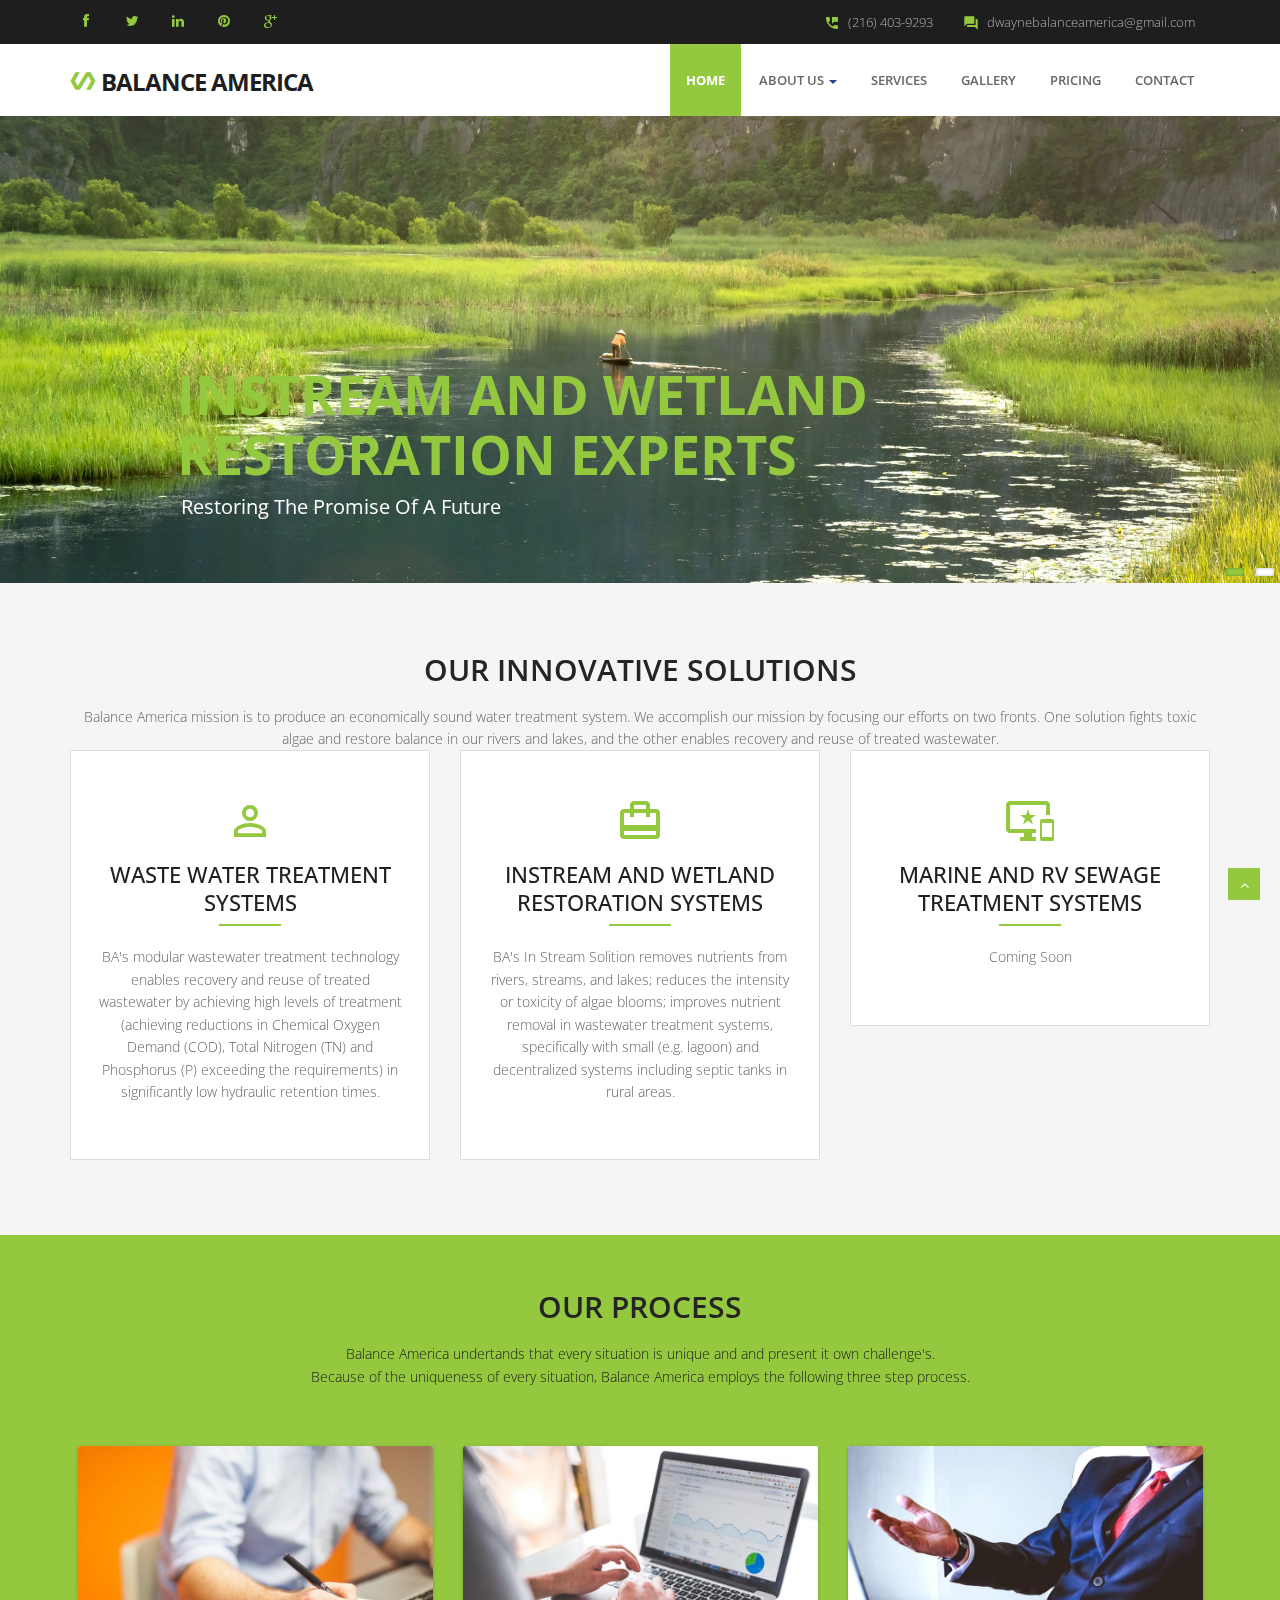
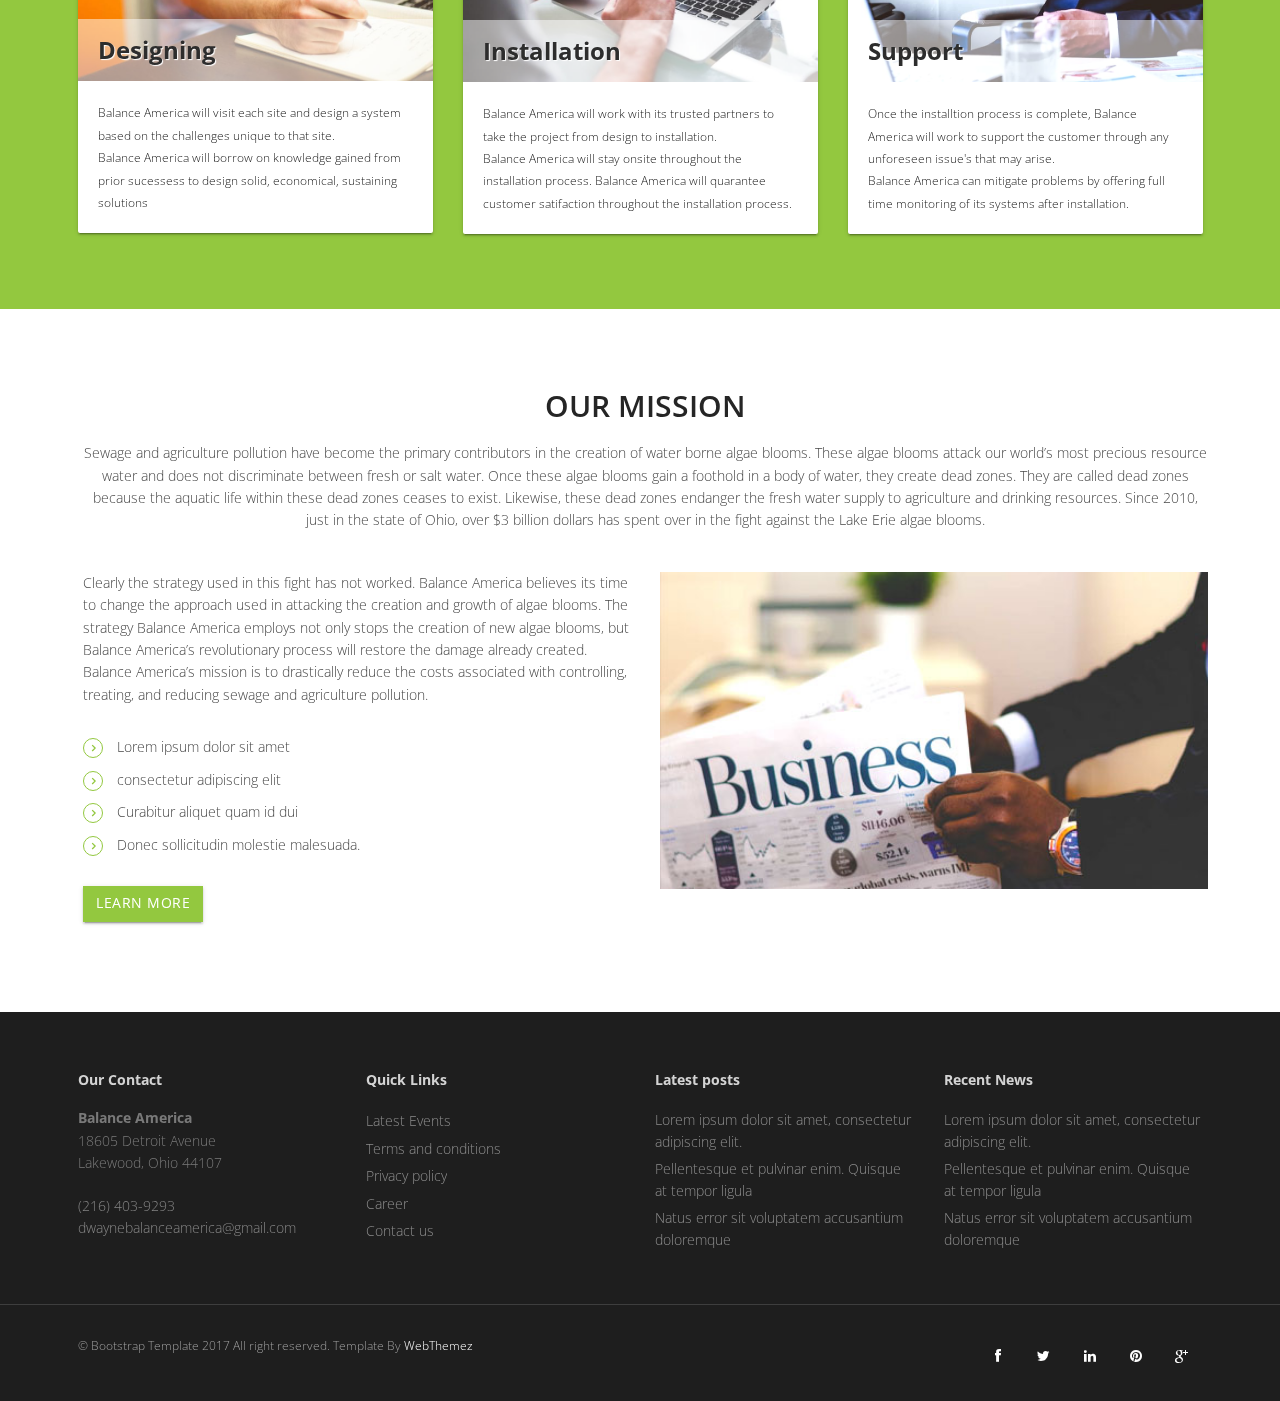
==== index.html @ 74b68f09 "Add project files." ====
﻿<!DOCTYPE html>
<html lang="en">
<head>
<meta charset="utf-8">
<title>Xtream Multi purpose HTML5 Template</title>
<meta name="viewport" content="width=device-width, initial-scale=1.0" />
<meta name="description" content="" />
<meta name="author" content="http://webthemez.com" />
<!-- css --> 
<link href="https://fonts.googleapis.com/icon?family=Material+Icons" rel="stylesheet">
<link rel="stylesheet" href="materialize/css/materialize.min.css" media="screen,projection" />
<link href="css/bootstrap.min.css" rel="stylesheet" />
<link href="css/fancybox/jquery.fancybox.css" rel="stylesheet"> 
<link href="css/flexslider.css" rel="stylesheet" /> 
<link href="css/style.css" rel="stylesheet" />
 
<!-- HTML5 shim, for IE6-8 support of HTML5 elements -->
<!--[if lt IE 9]>
      <script src="http://html5shim.googlecode.com/svn/trunk/html5.js"></script>
    <![endif]-->

</head>
<body>
<div id="wrapper" class="home-page"> 
	<header class="topbar">
		<div class="container">
			<div class="row">
				<!-- social icon-->
				<div class="col-sm-3">
				   <ul class="social-network">
					<li><a class="waves-effect waves-dark" href="#"><i class="fa fa-facebook"></i></a></li>
					<li><a class="waves-effect waves-dark" href="#"><i class="fa fa-twitter"></i></a></li>
					<li><a class="waves-effect waves-dark" href="#"><i class="fa fa-linkedin"></i></a></li>
					<li><a class="waves-effect waves-dark" href="#"><i class="fa fa-pinterest"></i></a></li>
					<li><a class="waves-effect waves-dark" href="#"><i class="fa fa-google-plus"></i></a></li>
				</ul>
				</div>
				<div class="col-sm-9">
					<div class="row">
						<ul class="info"> 
							<li><i class="icon-info-blocks material-icons">question_answer</i><span>dwaynebalanceamerica@gmail.com</span></li>
							<li><i class="icon-info-blocks material-icons">perm_phone_msg</i><span>(216) 403-9293</span></li>
						</ul>
						<div class="clr"></div>
					</div>
				</div>
				<!-- info -->

			</div>
		</div>
	</header>
		
	<!-- start header -->
	<header>
        <div class="navbar navbar-default navbar-static-top">
            <div class="container">
                <div class="navbar-header">
                    <button type="button" class="navbar-toggle" data-toggle="collapse" data-target=".navbar-collapse">
                        <span class="icon-bar"></span>
                        <span class="icon-bar"></span>
                        <span class="icon-bar"></span>
                    </button>
                    <a class="navbar-brand" href="index.html"><i class="icon-info-blocks material-icons">polymer</i>Balance America</a>
                </div>
                <div class="navbar-collapse collapse ">
                    <ul class="nav navbar-nav">
                        <li class="active"><a class="waves-effect waves-dark" href="index.html">Home</a></li> 
						 <li class="dropdown">
                        <a href="#" data-toggle="dropdown" class="dropdown-toggle waves-effect waves-dark">About Us <b class="caret"></b></a>
                        <ul class="dropdown-menu">
                            <li><a class="waves-effect waves-dark" href="about.html">Company</a></li>
                            <li><a class="waves-effect waves-dark" href="#">Our Team</a></li>
                            <li><a class="waves-effect waves-dark" href="#">News</a></li> 
                            <li><a class="waves-effect waves-dark" href="#">Investors</a></li>
                        </ul>
                    </li> 
						<li><a class="waves-effect waves-dark" href="services.html">Services</a></li>
                        <li><a class="waves-effect waves-dark" href="portfolio.html">Gallery</a></li>
                        <li><a class="waves-effect waves-dark" href="pricing.html">Pricing</a></li>
                        <li><a class="waves-effect waves-dark" href="contact.html">Contact</a></li>
                    </ul>
                </div>
            </div>
        </div>
	</header>
	<!-- end header -->
	<section id="banner">
	 
	<!-- Slider -->
        <div id="main-slider" class="flexslider">
            <ul class="slides">
              <li>
                <img src="img/slides/4.jpg" alt="" />
                <div class="flex-caption">
                    <h3>Instream and Wetland Restoration Experts</h3> 
					<p>Restoring the promise of a future</p> 
                </div>
              </li>
              <li>
                <img src="img/slides/3.jpg" alt="" />
                <div class="flex-caption">
                    <h3>Wastewater Treatment Solutions</h3> 
					<p>Dilution is not the solution</p> 
					 
                </div>
              </li>
            </ul>
        </div>
	<!-- end slider --> 
	</section>  
	 	<section id="content"> 
	<div class="container">
	
		<section class="services">
	    	<div class="row">
			<div class="col-md-12">
				<div class="aligncenter">
					<h2 class="aligncenter">Our Innovative Solutions</h2>Balance America mission is to produce an economically sound water treatment system. We accomplish our mission by focusing our efforts on two fronts. One solution fights toxic algae and restore balance in our rivers and lakes, and the other enables recovery and reuse of treated wastewater.
				</div>
		</div>

	 <div class="row">
            <div class="col-sm-4 info-blocks">  
                <div class="info-blocks-in">
				<i class="icon-info-blocks material-icons">perm_identity</i>
				<h3>WASTE WATER TREATMENT SYSTEMS</h3>
					<div class="line"></div>
					<p>BA's modular wastewater treatment technology enables recovery and reuse of treated wastewater by achieving high levels of treatment (achieving reductions in Chemical Oxygen Demand (COD), Total Nitrogen (TN) and Phosphorus (P) exceeding the requirements) in significantly low hydraulic retention times.</p>
                </div>
            </div>
            <div class="col-sm-4 info-blocks"> 
                <div class="info-blocks-in">
				 <i class="icon-info-blocks material-icons">card_travel</i>
				 <h3>INSTREAM AND WETLAND RESTORATION SYSTEMS</h3>
					<div class="line"></div>
					<p>BA's In Stream Solition removes nutrients from rivers, streams, and lakes; reduces the intensity or toxicity of algae blooms; improves nutrient removal in wastewater treatment systems, specifically with small (e.g. lagoon) and decentralized systems including septic tanks in rural areas.</p>
                </div>
            </div>
            <div class="col-sm-4 info-blocks">
                <div class="info-blocks-in">
                <i class="icon-info-blocks material-icons">important_devices</i>
				<h3>MARINE AND RV SEWAGE TREATMENT SYSTEMS</h3>
					<div class="line"></div>
                    <p>Coming Soon</p>
                </div>
            </div>
        </div> 
		</section>
	</div>
	</section>
		<section class="dishes">
		<div class="container">
	 	<div class="row">
			<div class="col-md-12">
				<div class="aligncenter"><h2 class="aligncenter">Our Process</h2>Balance America undertands that every situation is unique and and present it own challenge's.  <br/>Because of the uniqueness of every situation, Balance America employs the following three step process.</div>
				<br/>
			</div>
		</div>
	
	<div class="row service-v1 margin-bottom-40">
            <div class="col-md-4 md-margin-bottom-40">
					<div class="card small">
                        <div class="card-image">
                             <img class="img-responsive" src="img/service1.jpg" alt="">  
                            <span class="card-title">Designing</span>
                        </div>
                        <div class="card-content">
                            <p>
                                Balance America will visit each site and design a system based on the challenges unique to that site.
                            </p>
                            <p>
                                Balance America will borrow on knowledge gained from prior sucessess to design solid, economical, sustaining solutions
                            </p>
                        </div>
                    </div>        
            </div>
			   <div class="col-md-4 md-margin-bottom-40">
					<div class="card small">
                        <div class="card-image">
                             <img class="img-responsive" src="img/service2.jpg" alt="">  
                            <span class="card-title">Installation</span>
                        </div>
                        <div class="card-content">
                            <p>
                                Balance America will work with its trusted partners to take the project from design to installation.
                            </p>
                            <p>
                                Balance America will stay onsite throughout the installation process. Balance America will quarantee customer satifaction throughout the installation process.
                            </p>
                        </div>
                    </div>        
            </div>
			   <div class="col-md-4 md-margin-bottom-40">
					<div class="card small">
                        <div class="card-image">
                             <img class="img-responsive" src="img/service3.jpg" alt="">  
                            <span class="card-title">Support</span>
                        </div>
                        <div class="card-content">
                            <p>
                                Once the installtion process is complete, Balance America will work to support the customer through any unforeseen issue's that may arise.
                            </p>
                            <p>
                                Balance America can mitigate problems by offering full time monitoring of its systems after installation.
                            </p>
                        </div>
                    </div>        
            </div> 
        </div>
		</div>
		</section>

	
	<section class="section-padding gray-bg">
		<div class="container">
			<div class="row">
				<div class="col-md-12">
					<div class="section-title text-center">
						<h2>Our Mission</h2>
						<p>Sewage and agriculture pollution have become the primary contributors in the creation of water borne algae blooms. These algae blooms attack our world’s most precious resource water and does not discriminate between fresh or salt water. Once these algae blooms gain a foothold in a body of water, they create dead zones. They are called dead zones because the aquatic life within these dead zones ceases to exist. Likewise, these dead zones endanger the fresh water supply to agriculture and drinking resources. Since 2010, just in the state of Ohio, over $3 billion dollars has spent over in the fight against the Lake Erie algae blooms.</p>
					</div>
				</div>
			</div>
			<div class="row">
				<div class="col-md-6 col-sm-6">
					<div class="about-text">
						<p>Clearly the strategy used in this fight has not worked. Balance America believes its time to change the approach used in attacking the creation and growth of algae blooms. The strategy Balance America employs not only stops the creation of new algae blooms, but Balance America’s revolutionary process will restore the damage already created. Balance America’s mission is to drastically reduce the costs associated with controlling, treating, and reducing sewage and agriculture pollution.</p>

						<ul class="withArrow">
							<li><span class="fa fa-angle-right"></span> Lorem ipsum dolor sit amet</li>
							<li><span class="fa fa-angle-right"></span> consectetur adipiscing elit</li>
							<li><span class="fa fa-angle-right"></span> Curabitur aliquet quam id dui</li>
							<li><span class="fa fa-angle-right"></span> Donec sollicitudin molestie malesuada.</li>
						</ul>
						<a href="#" class="btn btn-primary waves-effect waves-dark">Learn More</a>
					</div>
				</div>
				<div class="col-md-6 col-sm-6">
					<div class="about-image">
						<img src="img/about.jpg" alt="About Images">
					</div>
				</div>
			</div>
		</div>
	</section>	  
	
 
	<footer>
	<div class="container">
		<div class="row">
			<div class="col-sm-3">
				<div class="widget">
					<h5 class="widgetheading">Our Contact</h5>
					<address>
						<strong>Balance America</strong><br>
						18605 Detroit Avenue<br>
						Lakewood, Ohio 44107
					</address>
					<p>
						<i class="icon-phone"></i> (216) 403-9293 <br>
						<i class="icon-envelope-alt"></i> dwaynebalanceamerica@gmail.com
					</p>
				</div>
			</div>
			<div class="col-sm-3">
				<div class="widget">
					<h5 class="widgetheading">Quick Links</h5>
					<ul class="link-list">
						<li><a class="waves-effect waves-dark" href="#">Latest Events</a></li>
						<li><a class="waves-effect waves-dark" href="#">Terms and conditions</a></li>
						<li><a class="waves-effect waves-dark" href="#">Privacy policy</a></li>
						<li><a class="waves-effect waves-dark" href="#">Career</a></li>
						<li><a class="waves-effect waves-dark" href="#">Contact us</a></li>
					</ul>
				</div>
			</div>
			<div class="col-sm-3">
				<div class="widget">
					<h5 class="widgetheading">Latest posts</h5>
					<ul class="link-list">
						<li><a class="waves-effect waves-dark" href="#">Lorem ipsum dolor sit amet, consectetur adipiscing elit.</a></li>
						<li><a class="waves-effect waves-dark" href="#">Pellentesque et pulvinar enim. Quisque at tempor ligula</a></li>
						<li><a class="waves-effect waves-dark" href="#">Natus error sit voluptatem accusantium doloremque</a></li>
					</ul>
				</div>
			</div>
			<div class="col-sm-3">
				<div class="widget">
					<h5 class="widgetheading">Recent News</h5>
					<ul class="link-list">
						<li><a class="waves-effect waves-dark" href="#">Lorem ipsum dolor sit amet, consectetur adipiscing elit.</a></li>
						<li><a class="waves-effect waves-dark" href="#">Pellentesque et pulvinar enim. Quisque at tempor ligula</a></li>
						<li><a class="waves-effect waves-dark" href="#">Natus error sit voluptatem accusantium doloremque</a></li>
					</ul>
				</div>
			</div>
		</div>
	</div>
	<div id="sub-footer">
		<div class="container">
			<div class="row">
				<div class="col-lg-6">
					<div class="copyright">
						<p>
							<span>&copy; Bootstrap Template 2017 All right reserved. Template By </span><a href="https://webthemez.com/responsive-website/" target="_blank">WebThemez</a>
						</p>
					</div>
				</div>
				<div class="col-lg-6">
					<ul class="social-network">
						<li><a class="waves-effect waves-dark" href="#" data-placement="top" title="Facebook"><i class="fa fa-facebook"></i></a></li>
						<li><a class="waves-effect waves-dark" href="#" data-placement="top" title="Twitter"><i class="fa fa-twitter"></i></a></li>
						<li><a class="waves-effect waves-dark" href="#" data-placement="top" title="Linkedin"><i class="fa fa-linkedin"></i></a></li>
						<li><a class="waves-effect waves-dark" href="#" data-placement="top" title="Pinterest"><i class="fa fa-pinterest"></i></a></li>
						<li><a class="waves-effect waves-dark" href="#" data-placement="top" title="Google plus"><i class="fa fa-google-plus"></i></a></li>
					</ul>
				</div>
			</div>
		</div>
	</div>
	</footer>
</div>
<a href="#" class="scrollup waves-effect waves-dark"><i class="fa fa-angle-up active"></i></a>
<!-- javascript
    ================================================== -->
<!-- Placed at the end of the document so the pages load faster -->
<script src="js/jquery.js"></script>
<script src="js/jquery.easing.1.3.js"></script>
<script src="materialize/js/materialize.min.js"></script>
<script src="js/bootstrap.min.js"></script>
<script src="js/jquery.fancybox.pack.js"></script>
<script src="js/jquery.fancybox-media.js"></script>  
<script src="js/jquery.flexslider.js"></script>
<script src="js/animate.js"></script>
<!-- Vendor Scripts -->
<script src="js/modernizr.custom.js"></script>
<script src="js/jquery.isotope.min.js"></script>
<script src="js/jquery.magnific-popup.min.js"></script>
<script src="js/animate.js"></script> 
<script src="js/custom.js"></script>
</body>
</html>
---- css/style.css ----
/*
Author URI: http://webthemez.com/
Note: Licence under Creative Commons Attribution 3.0  
-------------------------------------------------------*/

@import url('http://fonts.googleapis.com/css?family=Noto+Serif:400,400italic,700|Open+Sans:400,600,700'); 
@import url('font-awesome.css');  
@import url('animate.css');

body {
	font-family:'Open Sans', Arial, sans-serif;
	font-weight:300;
	line-height:1.6em;
	color:#656565;
	font-size: 1.4em;
	background: #f5f5f5;
}
a {
    color: #93c83f;
    text-decoration: none;
}
a:active {
	outline:0;
}

.clear {
	clear:both;
}

h1,h2{
	font-weight: 600;
	line-height:1.1em;
	color: #252525;
	margin-bottom: 20px;
	text-transform: uppercase;
}
h3, h4, h5, h6 {
	line-height:1.1em;
	color: #212121;
	margin-bottom: 20px;
}
input, button, select, textarea { 
    border-radius: 0px !important;
}
.timetable{background: #2ab975;padding: 5px 23px;}
.timetable hr{
	color:#fff;
	padding-top: 29px;
	margin-bottom: 20px !important;
}
.timetable dl{
	color:#fff; 
}
.timetable dt{
	color:#fff;
}
.timetable dd{
	color:#fff;
}
#wrapper{
	width:100%;
	margin:0;
	padding:0;
}
ul.withArrow{
	
}
ul.withArrow li{
	
}
ul.withArrow li span{
	margin-right: 10px;
	font-weight: 700;
	color: #93c83f;
	border: 1px solid;
	padding: 4px 8px;
	font-size: 11px;
	border-radius: 50%;
	height: 20px;
	width: 20px;
}
.line{
	width: 20%;
	height: 2px;
	background: #93c83f;
	margin: 0 auto;
	margin-bottom: 20px;
}
.widget {
    color: #858585;
}
.row,.row-fluid {
	margin-bottom:30px;
}

.row .row,.row-fluid .row-fluid{
	margin-bottom:30px;
}

.row.nomargin,.row-fluid.nomargin {
	margin-bottom:0;
}
.about-image img {
    width: 100%;
}
img.img-polaroid {
	margin:0 0 20px 0;
}
.img-box {
	max-width:100%;
}
.navbar-default .navbar-toggle {
    border-color: #ddd;
    margin-top: 16px;
}
/*  Header
==================================== */
.topbar{
	background-color: #1e1e1e;
	padding: 0;
	/* color:#fff; */
}
.topbar .container .row {
    margin: 0;
	padding:0;
}
.topbar .container .row .col-md-12 { 
	padding:0;
}
.topbar p{
	margin:0;
	display:inline-block;
	font-size: 13px;
	color: #f1f6ff;
}
.topbar p > i{
	margin-right:5px;
}
.topbar p:last-child{
	text-align:right;
} 
header .navbar {
    margin-bottom: 0;
}
.topbar li.topbar {
    display: inline;
    padding-right: 18px;
    line-height: 52px;
    transition: all .3s linear;
}

.topbar li.topbar:hover {
    color: #1bbde8;
}

.topbar ul.info i {
    color: #93c83f;
    font-size: 16px;
    font-style: normal;
    margin-right: 8px;
    display: inline-block;
    position: relative;
    top: 4px;
}

.topbar ul.info span {
    /* line-height: 42px; */
    /* display: inline-block; */
}

.topbar ul.info li {
    float: right;
    padding-left: 30px;
    color: #b0b0b0;
    font-size: 13px;
    line-height: 44px;
}

.topbar ul.info i span {
    color: #aaa;
    font-size: 13px;
    font-family: "Rpboto", sans-serif;
    font-weight: 400;
    line-height: 50px;
    padding-left: 18px;
}
.navbar-default {
    border: none;
}

.navbar-brand {
    color: #222;
    text-transform: uppercase;
    font-size: 24px;
    font-weight: 700;
    line-height: 1em;
    letter-spacing: -1px;
    margin-top: 21px;
    padding: 0 0 0 15px;
}
.navbar-default .navbar-brand{color: #1e1e1e;font-size: 24px;text-transform: uppercase;}

header .navbar-collapse  ul.navbar-nav {
    float: right;
    margin-right: 0;
}
header .navbar {min-height: 70px;padding: 18px 0;background: #ffffff;}
.home-page header .navbar-default{
    background: #fff;
    /* position: absolute; */
    width: 100%;
}

header .nav li a:hover,
header .nav li a:focus,
header .nav li.active a,
header .nav li.active a:hover,
header .nav li a.dropdown-toggle:hover,
header .nav li a.dropdown-toggle:focus,
header .nav li.active ul.dropdown-menu li a:hover,
header .nav li.active ul.dropdown-menu li.active a{
    -webkit-transition: all .3s ease;
    -moz-transition: all .3s ease;
    -ms-transition: all .3s ease;
    -o-transition: all .3s ease;
    transition: all .3s ease;
}


header .navbar-default .navbar-nav > .open > a,
header .navbar-default .navbar-nav > .open > a:hover,
header .navbar-default .navbar-nav > .open > a:focus {
    -webkit-transition: all .3s ease;
    -moz-transition: all .3s ease;
    -ms-transition: all .3s ease;
    -o-transition: all .3s ease;
    transition: all .3s ease;
}


header .navbar {
    min-height: 62px;
    padding: 0;
}

header .navbar-nav > li  {
    padding-bottom: 12px;
    padding-top: 12px;
    padding: 0 !important;
}

header  .navbar-nav > li > a {
    /* padding-bottom: 6px; */
    /* padding-top: 5px; */
    margin-left: 2px;
    line-height: 40px;
    font-weight: 700;
    -webkit-transition: all .3s ease;
    -moz-transition: all .3s ease;
    -ms-transition: all .3s ease;
    -o-transition: all .3s ease;
    transition: all .3s ease;
}

.services{
	
}
.dishes{
	background: #93c83f;
	padding: 35px 0;
	color: #1b1b1b;
}
.dropdown-menu li a:hover {
    color: #fff !important;
    background: #93c83f !important;
}

header .nav .caret {
    border-bottom-color: #29448e;
    border-top-color: #29448e;
}
.navbar-default .navbar-nav > .active > a,
.navbar-default .navbar-nav > .active > a:hover,
.navbar-default .navbar-nav > .active > a:focus {
  background-color: #fff;
}
.navbar-default .navbar-nav > .open > a,
.navbar-default .navbar-nav > .open > a:hover,
.navbar-default .navbar-nav > .open > a:focus {
  background-color:  #fff;
}	
	

.dropdown-menu  {
    box-shadow: none;
    border-radius: 0;
	border: none;
}

.dropdown-menu li:last-child  {
	padding-bottom: 0 !important;
	margin-bottom: 0;
}

header .nav li .dropdown-menu  {
   padding: 0;
}

header .nav li .dropdown-menu li a {
   line-height: 28px;
   padding: 3px 12px;
}

/* --- menu --- */
.flex-caption p {
    line-height: 22px;
    font-weight: 300;
    color: #ffffff;
    text-transform: capitalize;
}
header .navigation {
	float:right;
}

header ul.nav li {
	border:none;
	margin:0;
}

header ul.nav li a {
	font-size: 13px;
	border:none;
	font-weight: 600;
	text-transform:uppercase;
}

header ul.nav li ul li a {	
	font-size:12px;
	border:none;
	font-weight:300;
	text-transform:uppercase;
}


.navbar .nav > li > a {
  color: #676767;
  text-shadow: none;
  border: 1px solid rgba(255, 255, 255, 0) !important;
}

.navbar .nav a:hover {
	background:none;
	color: #2e8eda;
}

.navbar .nav > .active > a,.navbar .nav > .active > a:hover {
	background:none;
	font-weight:700;
}

.navbar .nav > .active > a:active,.navbar .nav > .active > a:focus {
	background:none;
	outline:0;
	font-weight:700;
}

.navbar .nav li .dropdown-menu {
	z-index:2000;
}

header ul.nav li ul {
	margin-top:1px;
}
header ul.nav li ul li ul {
	margin:1px 0 0 1px;
}
.dropdown-menu .dropdown i {
	position:absolute;
	right:0;
	margin-top:3px;
	padding-left:20px;
}

.navbar .nav > li > .dropdown-menu:before {
  display: inline-block;
  border-right: none;
  border-bottom: none;
  border-left: none;
  border-bottom-color: none;
  content:none;
}
.navbar-default .navbar-nav>.active>a, .navbar-default .navbar-nav>.active>a:hover, .navbar-default .navbar-nav>.active>a:focus {color: #ffffff;background: #93c83f;border-radius: 0;}
.navbar-default .navbar-nav>li>a:hover, .navbar-default .navbar-nav>li>a:focus {
  color: #1a1a1a;
  background-color: transparent;
}

ul.nav li.dropdown a {
	z-index:1000;
	display:block;
}

 select.selectmenu {
	display:none;
}
.pageTitle{color: #fff;margin: 30px 0 3px;display: inline-block;font-size: 20px;}
 
#banner{
	width: 100%;
	background:#000;
	position:relative;
	margin:0;
	padding:0;
}

/*  Sliders
==================================== */
/* --- flexslider --- */
#main-slider:before {content: '';width: 100%;height: 100%;/* background: rgb(123, 179, 244); */z-index: 1;position: absolute;/* background: rgba(30, 30, 30, 0.31); */}
.flex-direction-nav a{
display:none;
}
.flexslider {
	padding:0;  
	background: #fff; 
	position: relative; 
	zoom: 1;
}
.flex-direction-nav .flex-prev{
left:0px; 
}
.flex-direction-nav .flex-next{ 
right:0px;
}
.flex-caption {zoom: 1;bottom: 198px;background-color: transparent;color: #fff;margin: 0;padding: 2px 25px 0px 30px;/* position: absolute; */left: 0;text-align: center;margin: 0 auto;right: 0px;display: inline-block;bottom: 10%;width: 77%;right: 0 !important;border-radius: 15px 15px 0 0;text-align: left;}
.flex-caption h3 {color: #93c83f;letter-spacing: 0px;margin-bottom: 8px;text-transform: uppercase;font-size: 54px;font-weight: 700;}
.flex-caption p {margin: 12px 0 18px 4px;font-size: 20px;font-weight: 400;}
.skill-home{
margin-bottom:50px;
}
.c1{
border: #ed5441 1px solid;
background:#ed5441;
}
.c2{
border: #24c4db 1px solid;
background:#24c4db;
}
.c3{
border: #1891EC 1px solid;
background:#1891EC;
}
.c4{
border: #609cec 1px solid;
background:#609cec;
}
.skill-home .icons {padding: 38px;width: 94px;height: 94px;color: #fff;font-size: 42px;font-size: 38px;text-align: center;-ms-border-radius: 50%;-moz-border-radius: 50%;-webkit-border-radius: 50%;border-radius: 0;display: inline-table;border: 4px solid #efefef;color: #ff5722;background: transparent;border-radius: 50%;background: #ffffff;}
.skill-home h2 {
padding-top: 20px;
font-size: 36px;
font-weight: 700;
} 
.testimonial-solid {
padding: 50px 0 60px 0;
margin: 0 0 0 0;
background: #FFFFFF;
text-align: center;
}
.testi-icon-area {
text-align: center;
position: absolute;
top: -84px;
margin: 0 auto; 
width: 100%;
}
.testi-icon-area .quote {
padding: 15px 0 0 0;
margin: 0 0 0 0;
background: #ffffff;
text-align: center;
color: #1891EC;
display: inline-table;
width: 70px;
height: 70px;
-ms-border-radius: 50%;
-moz-border-radius: 50%;
-webkit-border-radius: 50%;
border-radius: 50%;
font-size: 42px; 
border: 1px solid #1891EC;
display: none;
}

.testi-icon-area .carousel-inner { 
margin: 20px 0;
}
.carousel-indicators {
bottom: -30px;
}
.text-center img {
margin: auto;
}
.aboutUs{
padding:40px 0;
background: #F2F2F2;
}
img.img-center {
margin: 0 auto;
display: block;
max-width: 100%;
}
.home-about{
	padding: 60px 0 0px;
}
.home-about hr{
	padding:0;
	margin:0;
}
.home-about .info-box{
	
}
/* Testimonial
----------------------------------*/
.testimonial-area {
padding: 0 0 0 0;
margin:0;
background: url(../img/low-poly01.jpg) fixed center center;
background-size: cover;
-webkit-background-size: cover;
-moz-background-size: cover;
-ms-background-size: cover;
}
.testimonial-solid p {
color: #000000;
font-size: 16px;
line-height: 30px;
font-style: italic;
} 
section.hero-text {
	background: #F4783B;
	padding:50px 0 50px 0;
	color: #fff;
}
section.hero-text h1{ 
	color: #fff;
}

/* Clients
------------------------------------ */
#clients {
  padding: 60px 0;
  }
  #clients .client .img {
    height: 76px;
    width: 138px;
    cursor: pointer;
    -webkit-transition: box-shadow .1s linear;
    -moz-transition: box-shadow .1s linear;
    transition: box-shadow .1s linear; }
    #clients .client .img:hover {
      cursor: pointer;
      /*box-shadow: 0px 0px 2px 0px rgb(155, 155, 155);*/
      border-radius: 8px; }
  #clients .client .client1 {
    background: url("../img/client1.png") 0 -75px; }
    #clients .client .client1:hover {
      background-position: 1px 0px; }
  #clients .client .client2 {
    background: url("../img/client2.png") 0 -75px; }
    #clients .client .client2:hover {
      background-position: -1px 0px; }
  #clients .client .client3 {
    background: url("../img/client3.png") 0 -76px; }
    #clients .client .client3:hover {
      background-position: 0px 0px; }


/* Content
==================================== */

#content {
	position:relative;
	/* background: #ffffff; */
	padding:50px 0 0px 0;
}
 
.cta-text {
	text-align: center;
	margin-top:10px;
}


.big-cta .cta {
	margin-top:10px;
}
 
.box {
	width: 100%;
}
.box-gray  {
	background: #f8f8f8;
	padding: 20px 20px 30px;
}
.box-gray  h4,.box-gray  i {
	margin-bottom: 20px;
}
.box-bottom {
	padding: 20px 0;
	text-align: center;
}
.box-bottom a {
	color: #fff;
	font-weight: 700;
}
.box-bottom a:hover {
	color: #eee;
	text-decoration: none;
}


/* Bottom
==================================== */

#bottom {
	background:#fcfcfc;
	padding:50px 0 0;

}
/* twitter */
#twitter-wrapper {
    text-align: center;
    width: 70%;
    margin: 0 auto;
}
#twitter em {
    font-style: normal;
    font-size: 13px;
}

#twitter em.twitterTime a {
	font-weight:600;
}

#twitter ul {
    padding: 0;
	list-style:none;
}
#twitter ul li {
    font-size: 20px;
    line-height: 1.6em;
    font-weight: 300;
    margin-bottom: 20px;
    position: relative;
    word-break: break-word;
}


/* page headline
==================================== */

#inner-headline{background: #93c83f;position: relative;margin: 0;padding: 0;color: cadetblue;border-top: 1px solid #93c83f;}


#inner-headline h2.pageTitle{
	color: #3f3f3f;
	padding: 5px 0;
	display:block;
	text-align: center;
}

/* --- breadcrumbs --- */
#inner-headline ul.breadcrumb {
	margin:40px 0;
	float:left;
}

#inner-headline ul.breadcrumb li {
	margin-bottom:0;
	padding-bottom:0;
}
#inner-headline ul.breadcrumb li {
	font-size:13px;
	color:#fff;
}

#inner-headline ul.breadcrumb li i{
	color:#dedede;
}

#inner-headline ul.breadcrumb li a {
	color:#fff;
}

ul.breadcrumb li a:hover {
	text-decoration:none;
}

/* Forms
============================= */

/* --- contact form  ---- */
form#contactform input[type="text"] {
  width: 100%;
  border: 1px solid #f5f5f5;
  min-height: 40px;
  padding-left:20px;
  font-size:13px;
  padding-right:20px;
  -webkit-box-sizing: border-box;
     -moz-box-sizing: border-box;
          box-sizing: border-box;

}

form#contactform textarea {
border: 1px solid #f5f5f5;
  width: 100%;
  padding-left:20px;
  padding-top:10px;
  font-size:13px;
  padding-right:20px;
  -webkit-box-sizing: border-box;
     -moz-box-sizing: border-box;
          box-sizing: border-box;

}

form#contactform .validation {
	font-size:11px;
}

#sendmessage {
	border:1px solid #e6e6e6;
	background:#f6f6f6;
	display:none;
	text-align:center;
	padding:15px 12px 15px 65px;
	margin:10px 0;
	font-weight:600;
	margin-bottom:30px;

}

#sendmessage.show,.show  {
	display:block;
}
 
form#commentform input[type="text"] {
  width: 100%;
  min-height: 40px;
  padding-left:20px;
  font-size:13px;
  padding-right:20px;
  -webkit-box-sizing: border-box;
     -moz-box-sizing: border-box;
          box-sizing: border-box;
	-webkit-border-radius: 2px 2px 2px 2px;
		-moz-border-radius: 2px 2px 2px 2px;
			border-radius: 2px 2px 2px 2px;

}

form#commentform textarea {
  width: 100%;
  padding-left:20px;
  padding-top:10px;
  font-size:13px;
  padding-right:20px;
  -webkit-box-sizing: border-box;
     -moz-box-sizing: border-box;
          box-sizing: border-box;
	-webkit-border-radius: 2px 2px 2px 2px;
		-moz-border-radius: 2px 2px 2px 2px;
			border-radius: 2px 2px 2px 2px;
}


/* --- search form --- */
.search{
	float:right;
	margin:35px 0 0;
	padding-bottom:0;
}

#inner-headline form.input-append {
	margin:0;
	padding:0;
}

.about-text h3 {
	font-size: 22px;
	padding-bottom: 20px;
}

.about-text .btn {
	margin-top: 20px;
	//font-size: 15px;
	//text-align: justify;
}

.about-image img {
}

.about-text ul {
	margin-top: 30px;
	padding: 0;
}

.about-text li {
	margin-bottom: 10px;
	//
	font-weight: bold;
	list-style: none;
}

 
.about-text-2 img {
	border: 5px solid #ddd;
	margin-bottom: 20px;
}

.about-text-2 p {
	margin-bottom: 20px;
}

#call-to-action {
	background: url(../images/bg/about.jpg) no-repeat;
	background-attachment: fixed;
	background-position: top center;
	padding: 100px 0;
	color: #fff;
}

.call-to-action h3 {
	font-size: 40px;
	letter-spacing: 15px;
	color: #fff;
	padding-bottom: 30px;
}

.call-to-action p {
	color: #999;
	padding-bottom: 20px;
}

.call-to-action .btn-primary {
	background-color: transparent;
	border-color: #999;
}

.call-to-action .btn-primary:hover {
	background-color: #151515;
	color: #999;
	border-color: #151515;
}

#call-to-action-2 {
	background-color: #efefef;
	padding: 50px 0;
}
#call-to-action-2 h3 {
	color: #05142b;
	font-size: 24px;
	font-weight: 600;
	text-transform: uppercase;
}
#call-to-action-2 p {
	color: #5f5f5f;
	font-size: 15px;
}
#call-to-action-2 .btn-primary {
	border-color: #FFFFFF;
	/* background: transparent; */
	margin-top: 50px;
	color: #fff;
}
section.section-padding.gray-bg {
    background: #ffffff;
    padding: 60px;
    color: #484848;
}
 
  #accordion-alt3 .panel-heading h4 {
font-size: 13px;
line-height: 28px;
}
.panel .panel-heading h4 {
font-weight: 400;
}
.panel-title {
margin-top: 0;
margin-bottom: 0;
font-size: 15px;
color: inherit;
}
.panel-group .panel {
margin-bottom: 0;
border-radius: 2px;
}
.panel {margin-bottom: 18px;background-color: #FFFFFF;border: 1px solid #f3f3f3;border-radius: 2px;-webkit-box-shadow: 0 1px 1px rgba(0,0,0,0.05);box-shadow: 0 1px 1px rgba(0,0,0,0.05);}
#accordion-alt3 .panel-heading h4 a i {font-size: 17px;line-height: 18px;width: 18px;height: 18px;margin-right: 8px;color: #A0A0A0;text-align: center;border-radius: 50%;margin-left: 6px;font-weight: bold;}  
.progress.pb-sm {
height: 6px!important;
}
.progress {
box-shadow: inset 0 0 2px rgba(0,0,0,.1);
}
.progress {
overflow: hidden;
height: 18px;
margin-bottom: 18px;
background-color: #f5f5f5;
border-radius: 2px;
-webkit-box-shadow: inset 0 1px 2px rgba(0,0,0,0.1);
box-shadow: inset 0 1px 2px rgba(0,0,0,0.1);
}
.progress .progress-bar.progress-bar-red {
background: #ed5441;
} 
.progress .progress-bar.progress-bar-green {
background: #51d466;
}
.progress .progress-bar.progress-bar-lblue {
background: #32c8de;
}
/* --- portfolio detail --- */
.top-wrapper {
	margin-bottom:20px;
}
.info-blocks {margin-bottom: 15px;/* background: #efefef; */}
.info-blocks i.icon-info-blocks {/* float: left; */color: #93c83f;font-size: 48px;min-width: 50px;margin-bottom: 15px;text-align: center;/* background: #ffffff; */width: 72px;/* height: 72px; *//* padding-top: 21px; *//* border: 1px solid #e0e0e0; *//* line-height: 75px; */width: 100%;}
.info-blocks .info-blocks-in {padding: 46px 22px;overflow: hidden;border: 1px solid #dedede;text-align: center;background: #fff;}
.info-blocks .info-blocks-in h3 {color: #202020;font-size: 22px;line-height: 28px;margin:0px;margin-bottom: 8px;/* font-weight: bold; */}
.info-blocks .info-blocks-in p {font-size: 14px;}
.info-blocks .info-blocks-in:hover{
	border: 1px solid #93c83f;
}  
blockquote {
	font-size:16px;
	font-weight:400;
	font-family:'Noto Serif', serif;
	font-style:italic;
	padding-left:0;
	color:#a2a2a2;
	line-height:1.6em;
	border:none;
}

blockquote cite 							{ display:block; font-size:12px; color:#666; margin-top:10px; }
blockquote cite:before 					{ content:"\2014 \0020"; }
blockquote cite a,
blockquote cite a:visited,
blockquote cite a:visited 				{ color:#555; }

/* --- pullquotes --- */

.pullquote-left {
	display:block;
	color:#a2a2a2;
	font-family:'Noto Serif', serif;
	font-size:14px;
	line-height:1.6em;
	padding-left:20px;
}

.pullquote-right {
	display:block;
	color:#a2a2a2;
	font-family:'Noto Serif', serif;
	font-size:14px;
	line-height:1.6em;
	padding-right:20px;
}

/* --- button --- */
.btn{text-align: center;color: #FFFFFF;background: #93c83f;border-color: #93c83f;width: 120px;border-radius: 0;}
.btn-theme {
	color: #fff;
	background: transparent;
	border: 1px solid #fff;
	padding: 12px 30px;
	font-weight: bold;
}
.btn-theme:hover {
	color: #eee;
}

/* --- list style --- */

ul.general {
	list-style:none;
	margin-left:0;
}

ul.link-list{
	margin:0;
	padding:0;
	list-style:none;
}

ul.link-list li{
	margin:0;
	padding:2px 0 2px 0;
	list-style:none;
}
footer{background: #1e1e1e;}
footer ul.link-list li a{
	color: #8C8C8C;
}
footer ul.link-list li a:hover {
	color: #93c83f;
}
/* --- Heading style --- */

h4.heading {
	font-weight:700;
}

.heading { margin-bottom: 30px; }

.heading {
	position: relative;
	
}


.widgetheading {
	width:100%;
	padding:0;
	font-weight: bold;
}

#bottom .widgetheading {
	position: relative;
	border-bottom: #e6e6e6 1px solid;
	padding-bottom: 9px;
}

aside .widgetheading {
	position: relative;
	border-bottom: #e9e9e9 1px solid;
	padding-bottom: 9px;
}

footer .widgetheading {
	position: relative;
}

footer .widget .social-network {
	position:relative;
}

.team-member h4{
  text-align: center;
  margin-bottom: 5px;
}
.team-member .deg{
text-align:center;
display:block;
}
#bottom .widget .widgetheading span, aside .widget .widgetheading span, footer .widget .widgetheading span {	
	position: absolute;
	width: 60px;
	height: 1px;
	bottom: -1px;
	right:0;

}
.panel-title>a {
    color: inherit;
    text-decoration: none;
    font-weight: 600;
}
.box-area{padding: 15px;background: #ffffff;margin-top: -21px;border: 2px solid #f3f3f3;}
.box-area h3{font-size: 17px;font-weight: 600;}
/* --- Map --- */
.map{
	position:relative;
	margin-top:-50px;
	margin-bottom:40px;
}

.map iframe{
	width:100%;
	height:450px;
	border:none;
}

.map-grid iframe{
	width:100%;
	height:350px;
	border:none;
	margin:0 0 -5px 0;
	padding:0;
}

 
ul.team-detail{
	margin:-10px 0 0 0;
	padding:0;
	list-style:none;
}

ul.team-detail li{
	border-bottom:1px dotted #e9e9e9;
	margin:0 0 15px 0;
	padding:0 0 15px 0;
	list-style:none;
}

ul.team-detail li label {
	font-size:13px;
}

ul.team-detail li h4, ul.team-detail li label{
	margin-bottom:0;
}

ul.team-detail li ul.social-network {
	border:none;
	margin:0;
	padding:0;
}

ul.team-detail li ul.social-network li {
	border:none;	
	margin:0;
}
ul.team-detail li ul.social-network li i {
	margin:0;
}

 .navbar-brand i {
    color: #93c83f;
    font-size: 26px;
    margin-right: 5px;
    position: relative;
    top: 3px;
}
.pricing-title{
	background:#fff;
	text-align:center;
	padding:10px 0 10px 0;
}

.pricing-title h3{
	font-weight:600;
	margin-bottom:0;
}

.pricing-offer{
	background: #fcfcfc;
	text-align: center;
	padding:40px 0 40px 0;
	font-size:18px;
	border-top:1px solid #e6e6e6;
	border-bottom:1px solid #e6e6e6;
}

.pricing-box.activeItem .pricing-offer{
	color:#fff;
}

.pricing-offer strong{
	font-size:78px;
	line-height:89px;
}

.pricing-offer sup{
	font-size:28px;
}

.pricing-container{
	background: #fff;
	text-align:center;
	font-size:14px;
}

.pricing-container strong{
color:#353535;
}

.pricing-container ul{
	list-style:none;
	padding:0;
	margin:0;
}

.pricing-container ul li{
	border-bottom: 1px solid #CFCFCF;
list-style: none;
padding: 15px 0 15px 0;
margin: 0 0 0 0;
color: #222;
}

.pricing-action{
	margin:0;
	background: #fcfcfc;
	text-align:center;
	padding:20px 0 30px 0;
}

.pricing-wrapp{
	margin:0 auto;
	width:100%;
	background:#fd0000;
}
 .pricing-box-item {border: 1px solid #e6e6e6;background:#fcfcfc;position:relative;margin:0 0 20px 0;padding:0;-webkit-box-shadow: 0 2px 0 rgba(0,0,0,0.03);-moz-box-shadow: 0 2px 0 rgba(0,0,0,0.03);box-shadow: 0 2px 0 rgba(0,0,0,0.03);-webkit-box-sizing: border-box;-moz-box-sizing: border-box;box-sizing: border-box;overflow: hidden;}

.pricing-box-item .pricing-heading {
	background: #ffffff;
	text-align: center;
	padding: 50px 0;
	display:block;
}
.pricing-box-item.activeItem .pricing-heading {
	/* background: #f3f3f3; */
	text-align: center;
	border-bottom:none;
	display:block;
	color:#fff;
}
.pricing-box-item.activeItem .pricing-heading h3 {
	 
color: #fff;
}

.pricing-box-item .pricing-heading h3 strong {
	font-size:28px;
	font-weight:700;
	letter-spacing:-1px;
	color: #05142b;
}
.pricing-box-item .pricing-heading h3 {
	font-size:32px;
	font-weight:300;
	letter-spacing:-1px;
}

.pricing-box-item .pricing-terms {
	text-align: center;
	background: #fff;
	display: block;
	overflow: hidden;
	padding: 11px 0 5px;
	/* border-top: 2px solid #BBBBBB; */
	border-bottom: 2px dotted #CDCDCD;
}

.pricing-box-item .pricing-terms  h6 {
	margin-top: 16px;
	color: #ff5722;
	font-size: 22px;
}

.pricing-box-item .icon .price-circled {
    margin: 10px 10px 10px 0;
    display: inline-block !important;
    text-align: center !important;
    color: #fff;
    width: 68px;
    height: 68px;
	padding:12px;
    font-size: 16px;
	font-weight:700;
    line-height: 68px;
    text-shadow:none;
    cursor: pointer;
    background-color: #888;
    border-radius: 64px;
    -moz-border-radius: 64px;
    -webkit-border-radius: 64px;
}

.pricing-box-item  .pricing-action{
	margin:0;
	text-align:center;
	padding:30px 0 30px 0;
}
.pricing-action .btn{
	background: #ff5722;
	color: #fff;
} 
.menuItem .menu{font-size:20px;font-weight:600;list-style:none;padding:0 0 15px;margin-bottom:20px;display:inline-block;color: #93c83f;}
.menuItem .menu li{padding: 16px 30px 0px;margin-bottom: 0;display:inline-block;width:100%;float:left;background: #ffffff;line-height: 30px;border-left: 2px solid #d6d6d6;border-radius: 0;}
.menuItem .detail{
font-size:13px;
color:#444;
font-weight:normal;
}
.menuItem .price{
font-size:13px;
float:right;
font-weight:600;
}
/* Testimonials */
.testimonials blockquote {
    background: #ffffff none repeat scroll 0 0;
    border: medium none;
    color: #666;
    display: block;
    font-size: 13px;
    line-height: 20px;
    padding: 15px;
    position: relative;
}
.testimonials blockquote::before {
    width: 0; 
    height: 0;
	right: 0;
	bottom: 0;
	content: " "; 
	display: block; 
	position: absolute;
    border-bottom: 20px solid #fff;    
	border-right: 0 solid transparent;
	border-left: 15px solid transparent;
	border-left-style: inset; /*FF fixes*/
	border-bottom-style: inset; /*FF fixes*/
}
.testimonials blockquote::after {
    width: 0;
    height: 0;
    right: 0;
    bottom: 0;
    content: " ";
    display: block;
    position: absolute;
    border-style: solid;
    border-width: 20px 20px 0 0;
    border-color: #c5c5c5 transparent transparent transparent;
}
.testimonials .carousel-info img {
    border: 1px solid #cccccc;
    border-radius: 150px !important;
    height: 75px;
    padding: 3px;
    width: 75px;
}
.testimonials .carousel-info {
    overflow: hidden;
}
.testimonials .carousel-info img {
    margin-right: 15px;
}
.testimonials .carousel-info span {
    display: block;
}
.testimonials span.testimonials-name {
    color: #93c83f;
    font-size: 16px;
    font-weight: 300;
    margin: 23px 0 7px;
}
.testimonials span.testimonials-post {
    color: #656565;
    font-size: 12px;
}
/* ===== Widgets ===== */

/* --- flickr --- */
.widget .flickr_badge {
	width:100%;
}
.widget .flickr_badge img { margin: 0 9px 20px 0; }

footer .widget .flickr_badge {
    width: 100%;
}
footer .widget .flickr_badge img {
    margin: 0 9px 20px 0;
}

.flickr_badge img {
    width: 50px;
    height: 50px;
    float: left;
	margin: 0 9px 20px 0;
}
 
/* --- Recent post widget --- */

.recent-post{
	margin:20px 0 0 0;
	padding:0;
	line-height:18px;
}

.recent-post h5 a:hover {
	text-decoration:none;
}

.recent-post .text h5 a {
	color:#353535;
}

  
footer{
	padding:50px 0 0 0;
	color:#f8f8f8;
}

footer a {
	color:#fff;
}

footer a:hover {
	color: #93c83f;
}

footer h1, footer h2, footer h3, footer h4, footer h5, footer h6{
	color: #d3d3d3;
}

footer address {
	line-height:1.6em;
	color: #797979;
}

footer h5 a:hover, footer a:hover {
	text-decoration:none;
}

ul.social-network {
	list-style:none;
	margin: 4px 0 0 -20px;
}

ul.social-network li {
	display:inline;
	margin: 0 5px;
	/* border: 1px solid #2D2D2D; */
	padding: 5px 0 0;
	width: 32px;
	display: inline-block;
	text-align: center;
	height: 32px;
	vertical-align: baseline;
}

#sub-footer{
	text-shadow:none;
	color: #dedede;
	padding:0;
	padding-top:30px;
	margin:20px 0 0 0;
	background: #1e1e1e;
	border-top: 1px solid #3e3e3e;
}

#sub-footer p{
	margin:0;
	padding:0;
}

#sub-footer span{
	color: #9e9e9e;
}

.copyright {
	text-align:left;
	font-size:12px;
}

#sub-footer ul.social-network {
	float:right;
}

  

/* scroll to top */
.scrollup{
    position:fixed;
    width:32px;
    height:32px;
    bottom:0px;
    right:20px;
    background: #93c83f;
}

a.scrollup {
	outline:0;
	text-align: center;
}

a.scrollup:hover,a.scrollup:active,a.scrollup:focus {
	opacity:1;
	text-decoration:none;
}
a.scrollup i {
	margin-top: 10px;
	color: #fff;
}
a.scrollup i:hover {
	text-decoration:none;
}



 
.absolute{
	position:absolute;
}

.relative{
	position:relative;
}

.aligncenter{
	text-align:center;
}

.aligncenter span{
	margin-left:0;
}

.floatright {
	float:right;
}

.floatleft {
	float:left;
}

.floatnone {
	float:none;
}

.aligncenter {
	text-align:center;
}
 
img.pull-left, .align-left{
	float:left;
	margin:0 15px 15px 0;
}

.widget img.pull-left {
	float:left;
	margin:0 15px 15px 0;
}

img.pull-right, .align-right {
	float:right;
	margin:0 0 15px 15px;
}

article img.pull-left, article .align-left{
	float:left;
	margin:5px 15px 15px 0;
}

article img.pull-right, article .align-right{
	float:right;
	margin:5px 0 15px 15px;
}
 ============================= */

.clear-marginbot{
	margin-bottom:0;
}

.marginbot10{
	margin-bottom:10px;
}
.marginbot20{
	margin-bottom:20px;
}
.marginbot30{
	margin-bottom:30px;
}
.marginbot40{
	margin-bottom:40px;
}

.clear-margintop{
	margin-top:0;
}

.margintop10{
	margin-top:10px;
}

.margintop20{
	margin-top:20px;
}

.margintop30{
	margin-top:30px;
}

.margintop40{
	margin-top:40px;
}
.flex-control-paging li a {
  width: 18px;
  height: 8px;
  border-radius: 0;
  background: #ffffff;
  text-indent: 50px;
  overflow: hidden;
}
.btn:hover, .btn:focus {
  color: #FFF;
  text-decoration: none;
  background: #03a9d5;
  border-color: #03a9d5;
}
/*  Media queries 
============================= */

@media (min-width: 768px) and (max-width: 979px) {

	a.detail{
		background:none;
		width:100%;
	}


	
	footer .widget form  input#appendedInputButton {
		  display: block;
		  width: 91%;
		  -webkit-border-radius: 4px 4px 4px 4px;
			 -moz-border-radius: 4px 4px 4px 4px;
				  border-radius: 4px 4px 4px 4px;
	}
	
	footer .widget form  .input-append .btn {
		  display: block;
		  width: 100%;
		  padding-right: 0;
		  padding-left: 0;
		  -webkit-box-sizing: border-box;
			 -moz-box-sizing: border-box;
				  box-sizing: border-box;
				  margin-top:10px;
	}

	ul.related-folio li{
		width:156px;
		margin:0 20px 0 0;
	}	
}

@media (max-width: 767px) {
.navbar-default .navbar-collapse{border-color: none;/* background: #05142b; */}
.navbar-default .navbar-toggle .icon-bar {background-color: #868686;border-radius: 0;}
.navbar-default .navbar-toggle:hover, .navbar-default .navbar-toggle:focus {
background-color: rgba(221, 221, 221, 0);
}
.navbar-default .navbar-collapse, .navbar-default .navbar-form {
border-color: rgba(255, 255, 255, 0.58);
margin-top: 15px;
}
header  .navbar-nav > li > a{
	line-height: inherit;
}
.flex-caption h3{
	font-size:28px;
}
  body {
    padding-right: 0;
    padding-left: 0;
  }
	.navbar-brand {
		margin-top: 18px;
		border-bottom: none;
	}
	.navbar-header {
		/* margin-top: 20px; */
		border-bottom: none;
	}
	
	.navbar-nav {
		border-top: none;
		float: none;
		width: 100%;
	}
.navbar .nav > .active > a, .navbar .nav > .active > a:hover {background: none;font-weight: 700;color: #93c83f;}
	header .navbar-nav > li {
padding-bottom: 2px;
padding-top: 3px;
}
	header .nav li .dropdown-menu  {
		margin-top: 0;
	}

	.dropdown-menu {
	  position: absolute;
	  top: 0;
	  left: 40px;
	  z-index: 1000;
	  display: none;
	  float: left;
	  min-width: 160px;
	  padding: 5px 0;
	  margin: 2px 0 0;
	  font-size: 13px;
	  list-style: none;
	  background-color: #fff;
	  background-clip: padding-box;
	  border: 1px solid #f5f5f5;
	  border: 1px solid rgba(0, 0, 0, .15);
	  border-radius: 0;
	  -webkit-box-shadow: 0 6px 12px rgba(0, 0, 0, .175);
			  box-shadow: 0 6px 12px rgba(0, 0, 0, .175);
	}
	

	
	li.active  {
		border: none;
		overflow: hidden;
		/* background: #2e8eda; */
}

	
	.box {
		border-bottom:1px solid #e9e9e9;
		padding-bottom:20px;
	}

	.flexslider .slide-caption {
		width: 90%; 
		padding: 2%; 
		position: absolute; 
		left: 0; 
		bottom: -40px; 
	}


	#inner-headline .breadcrumb {
		float:left;
		clear:both;
		width:100%;
	}

	.breadcrumb > li {
		font-size:13px;
	}

	
	ul.portfolio li article a i.icon-48{
		width:20px;
		height:20px;
		font-size:16px;
		line-height:20px;
	}


	.left-sidebar{
		border-right:none;
		padding:0 0 0 0;
		border-bottom: 1px dotted #e6e6e6;
		padding-bottom:10px;
		margin-bottom:40px;
	}
	
	.right-sidebar{
		margin-top:30px;
		border-left:none;
		padding:0 0 0 0;
	}
	
	
	footer .col-lg-1, footer .col-lg-2, footer .col-lg-3, footer .col-lg-4, footer .col-lg-5, footer .col-lg-6, 
	footer .col-lg-7, footer .col-lg-8, footer .col-lg-9, footer .col-lg-10, footer .col-lg-11, footer .col-lg-12{
		margin-bottom:20px;
	}

	#sub-footer ul.social-network {
		float:left;
	}
	

	
  [class*="span"] {
		margin-bottom:20px;
  }

}

@media (max-width: 480px) {
	.bottom-article a.pull-right {
		float:left;
		margin-top:20px;
	}


	.search{
		float:left;
	}

	.flexslider .flex-caption {
		display:none;
	}


	.cta-text {
		margin:0 auto;
		text-align:center;	
	}
	
	ul.portfolio li article a i{
		width:20px;
		height:20px;
		font-size:14px;
	}


}
.tab-section .col{
	
}
.tab-section .container{
	padding: 15px;
	border: 1px solid #eaeaea;
	background: #fff;
}
.active .collapsible-header{color: #93c83f;} 
span.color {
    color: #93c83f;
    text-transform: uppercase;
}
.input-field label {
    color: #888;
	font-size:14px;
}
.input-field {
    position: relative;
    margin-top: 1rem;
    float: left;
    width: 100%;
}
.alert-danger { 
    float: left;
}
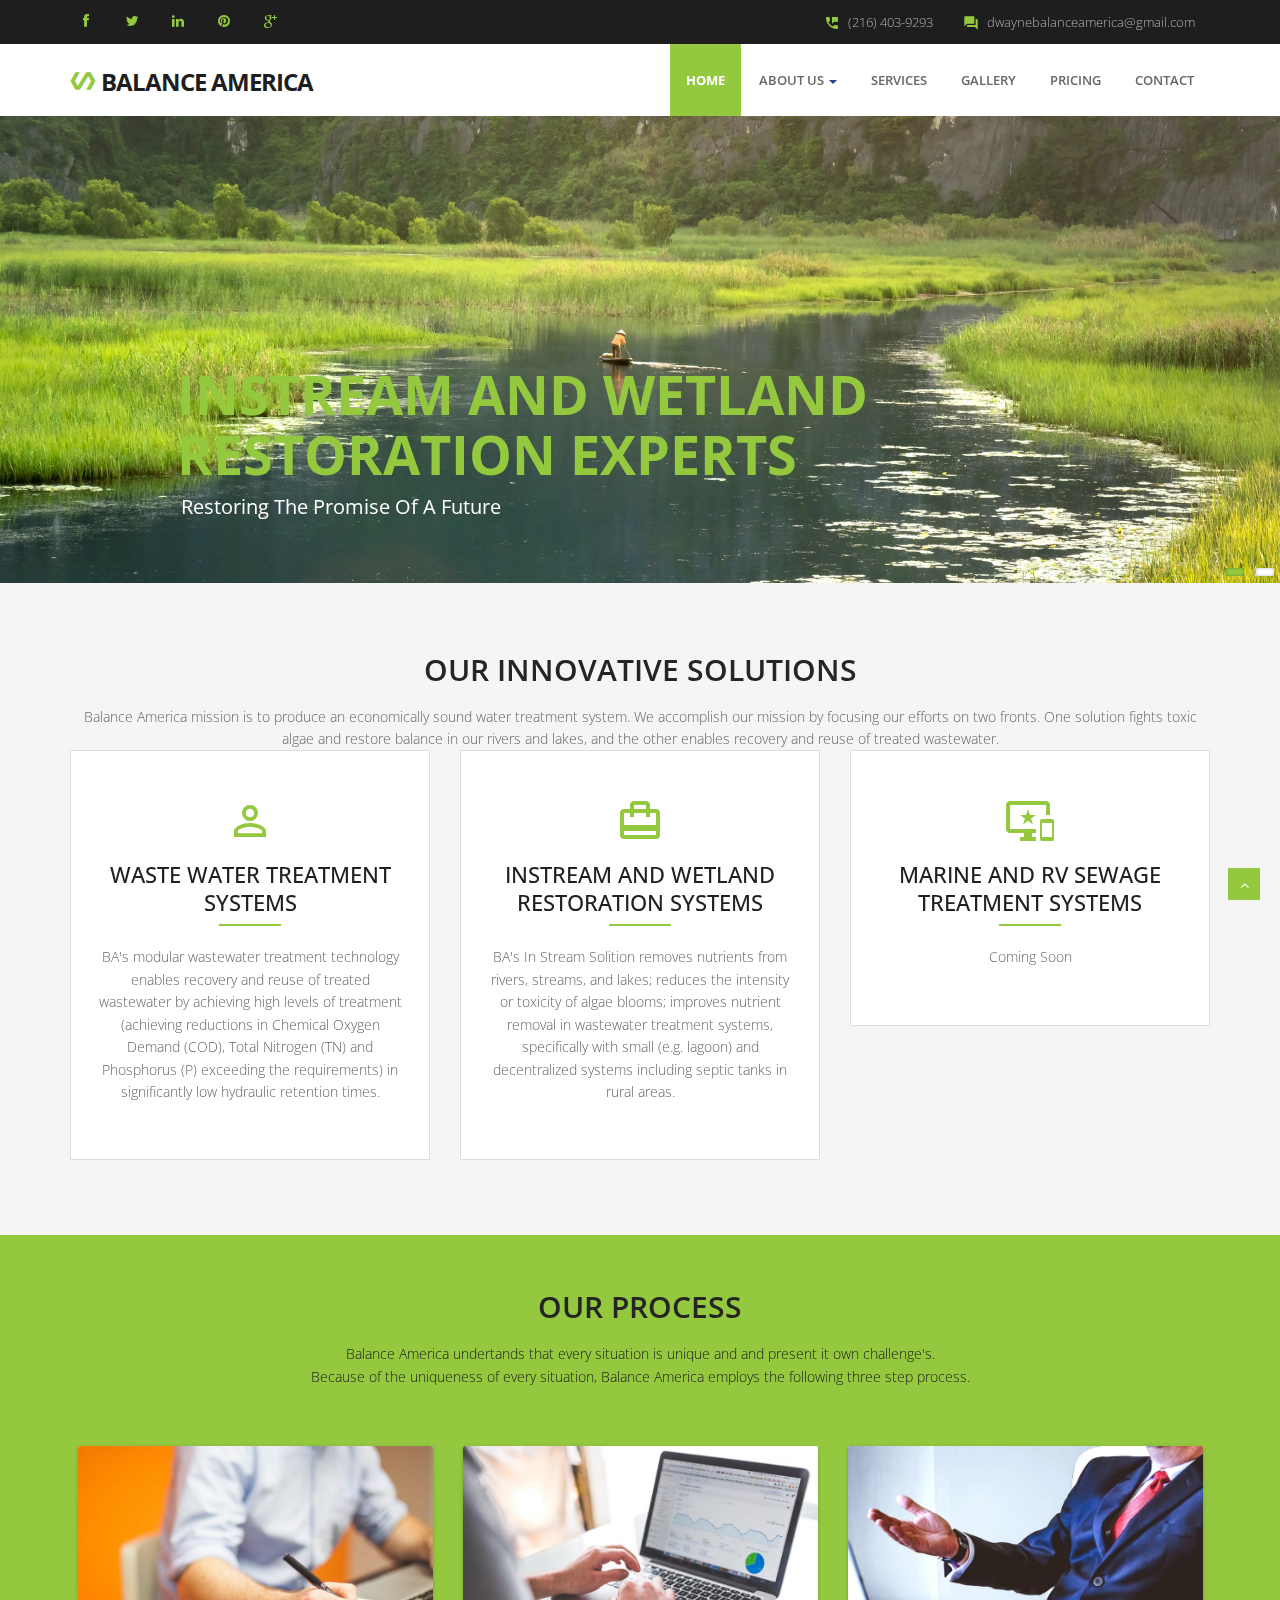
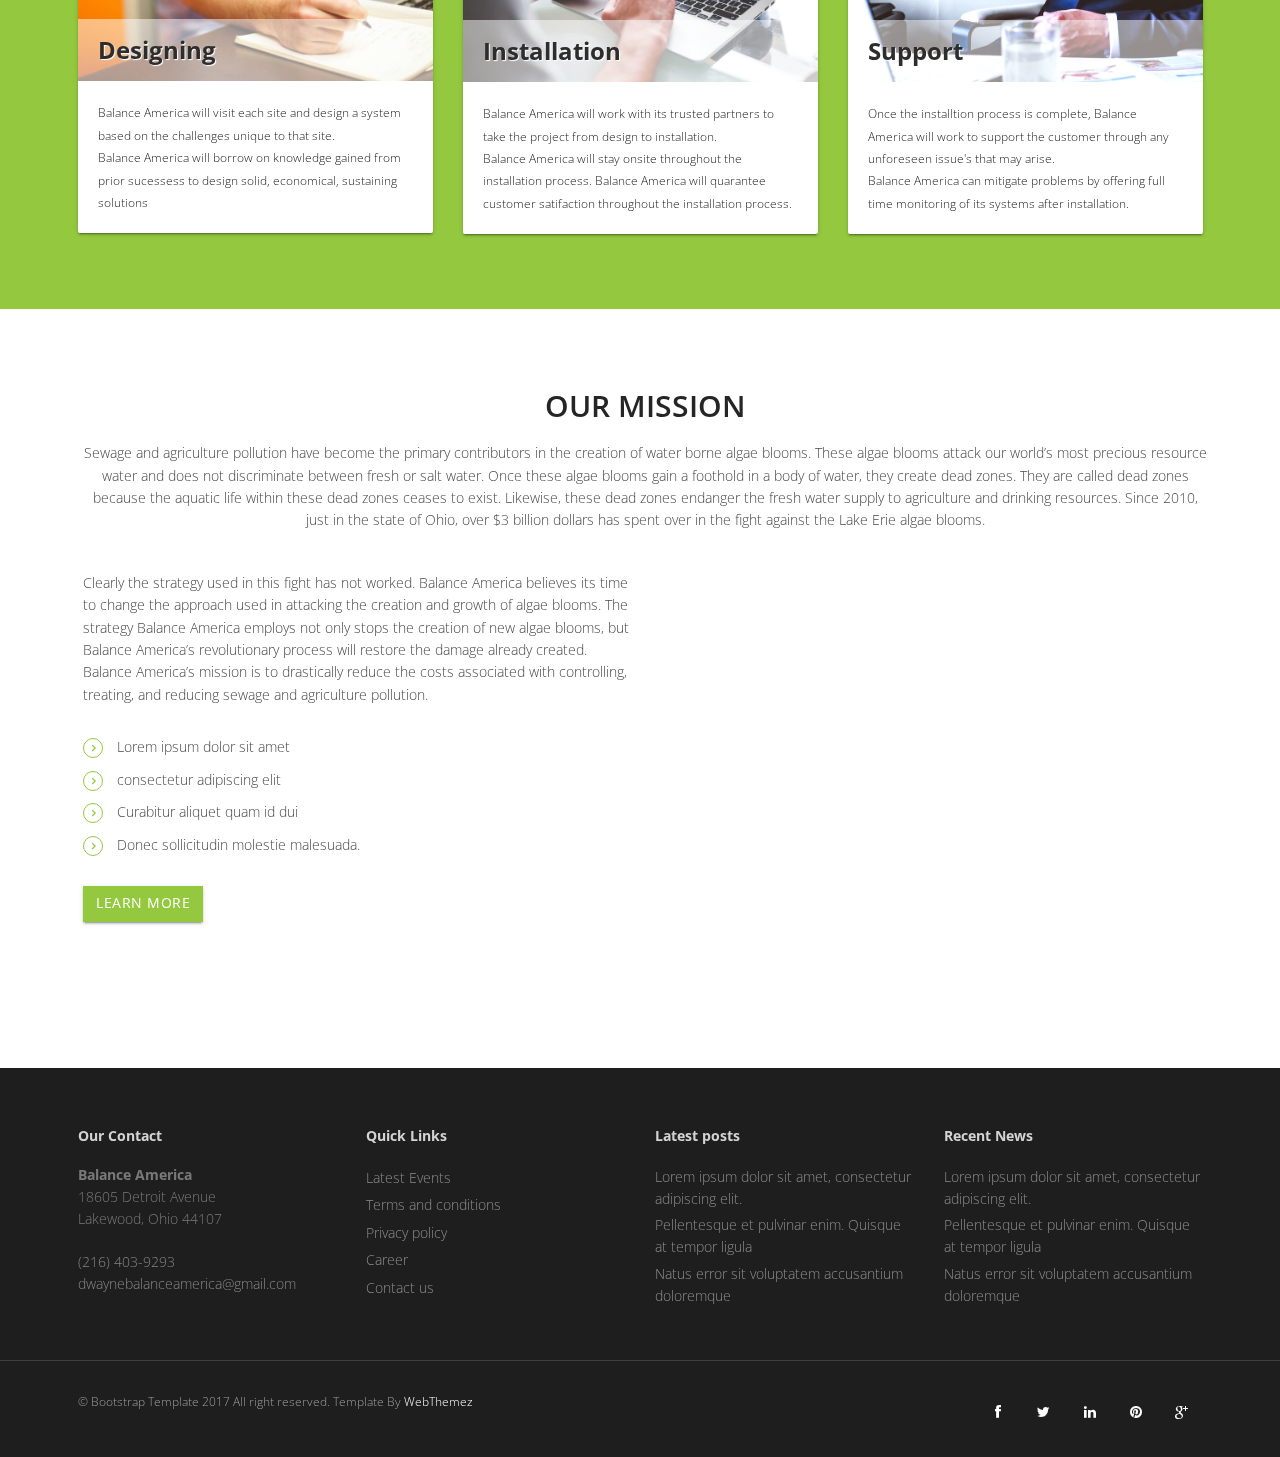
==== commit dd9fdaf0: "Commit Video" ====
--- a/index.html
+++ b/index.html
@@ -237,7 +237,7 @@
 				</div>
 				<div class="col-md-6 col-sm-6">
 					<div class="about-image">
-						<img src="img/about.jpg" alt="About Images">
+						<iframe width="400" height="400" src="https://www.youtube.com/embed/pxTx6nop5SE" frameborder="0"></iframe>
 					</div>
 				</div>
 			</div>
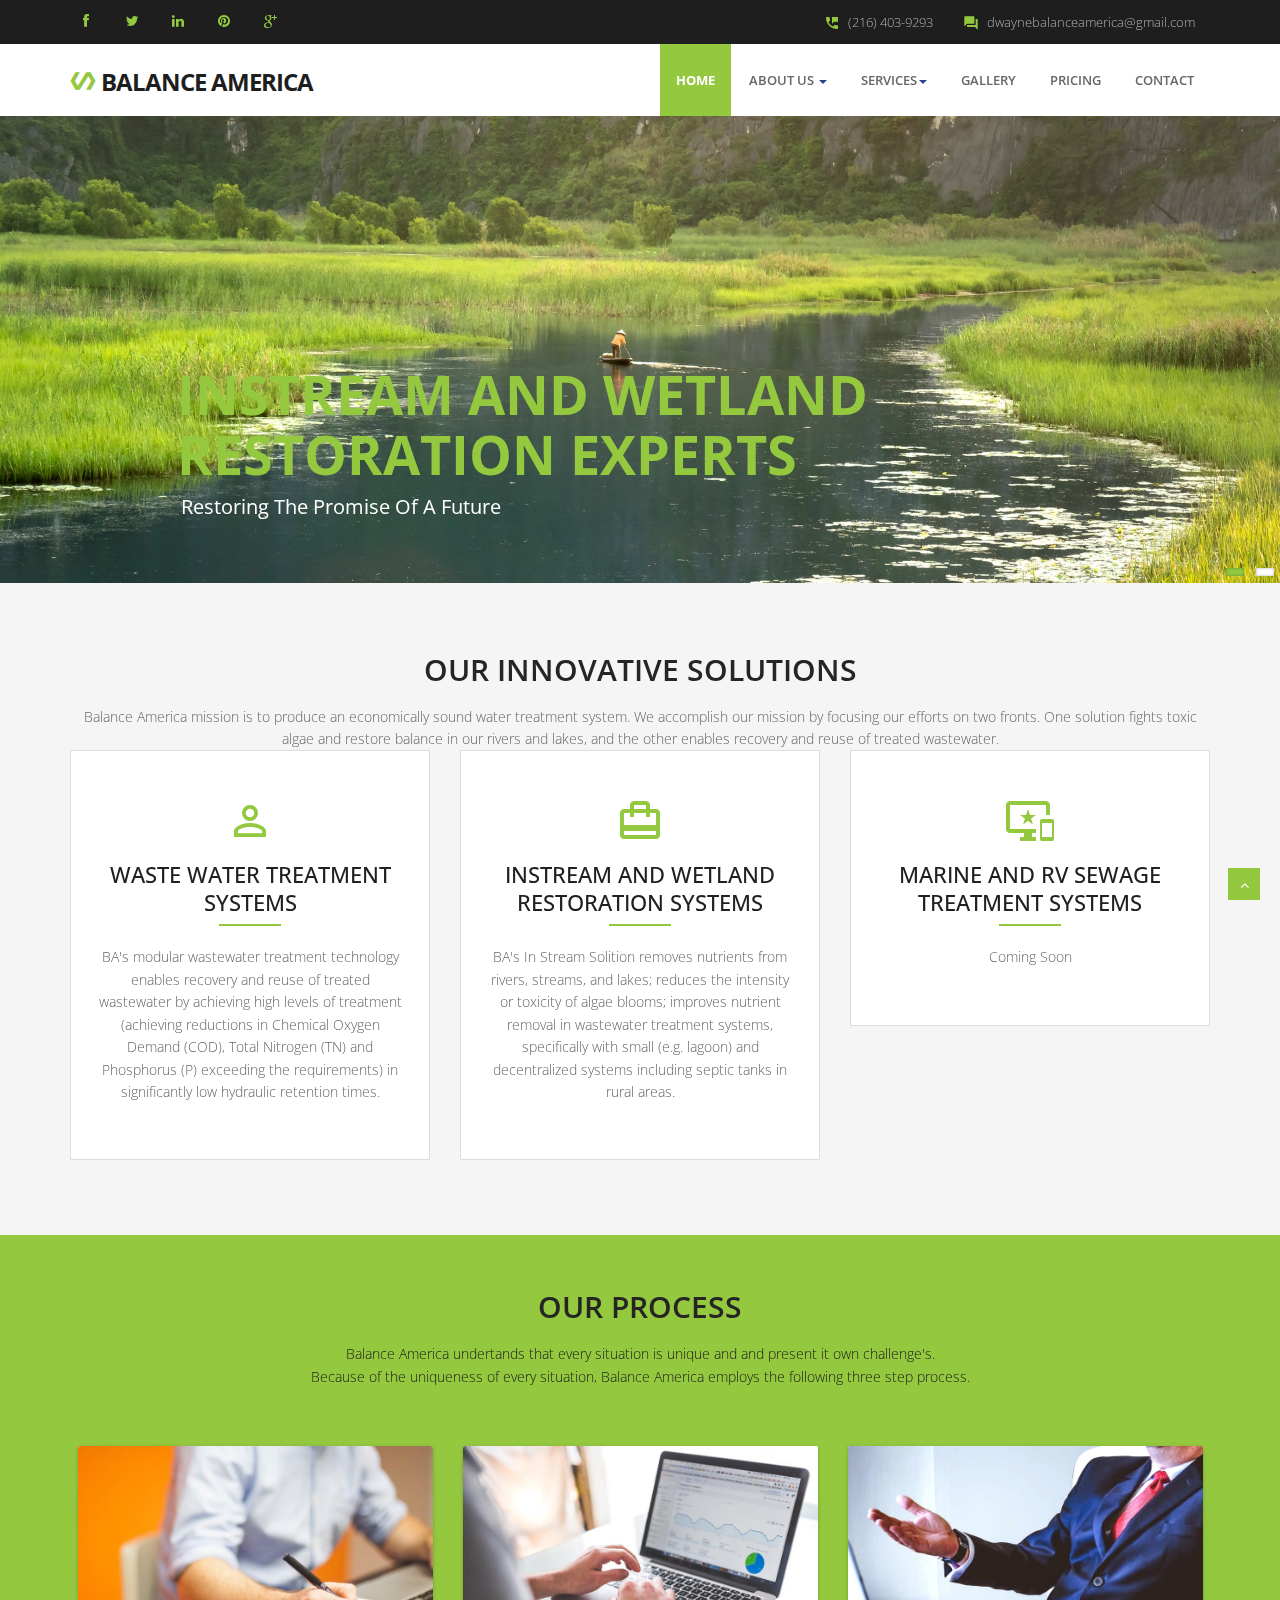
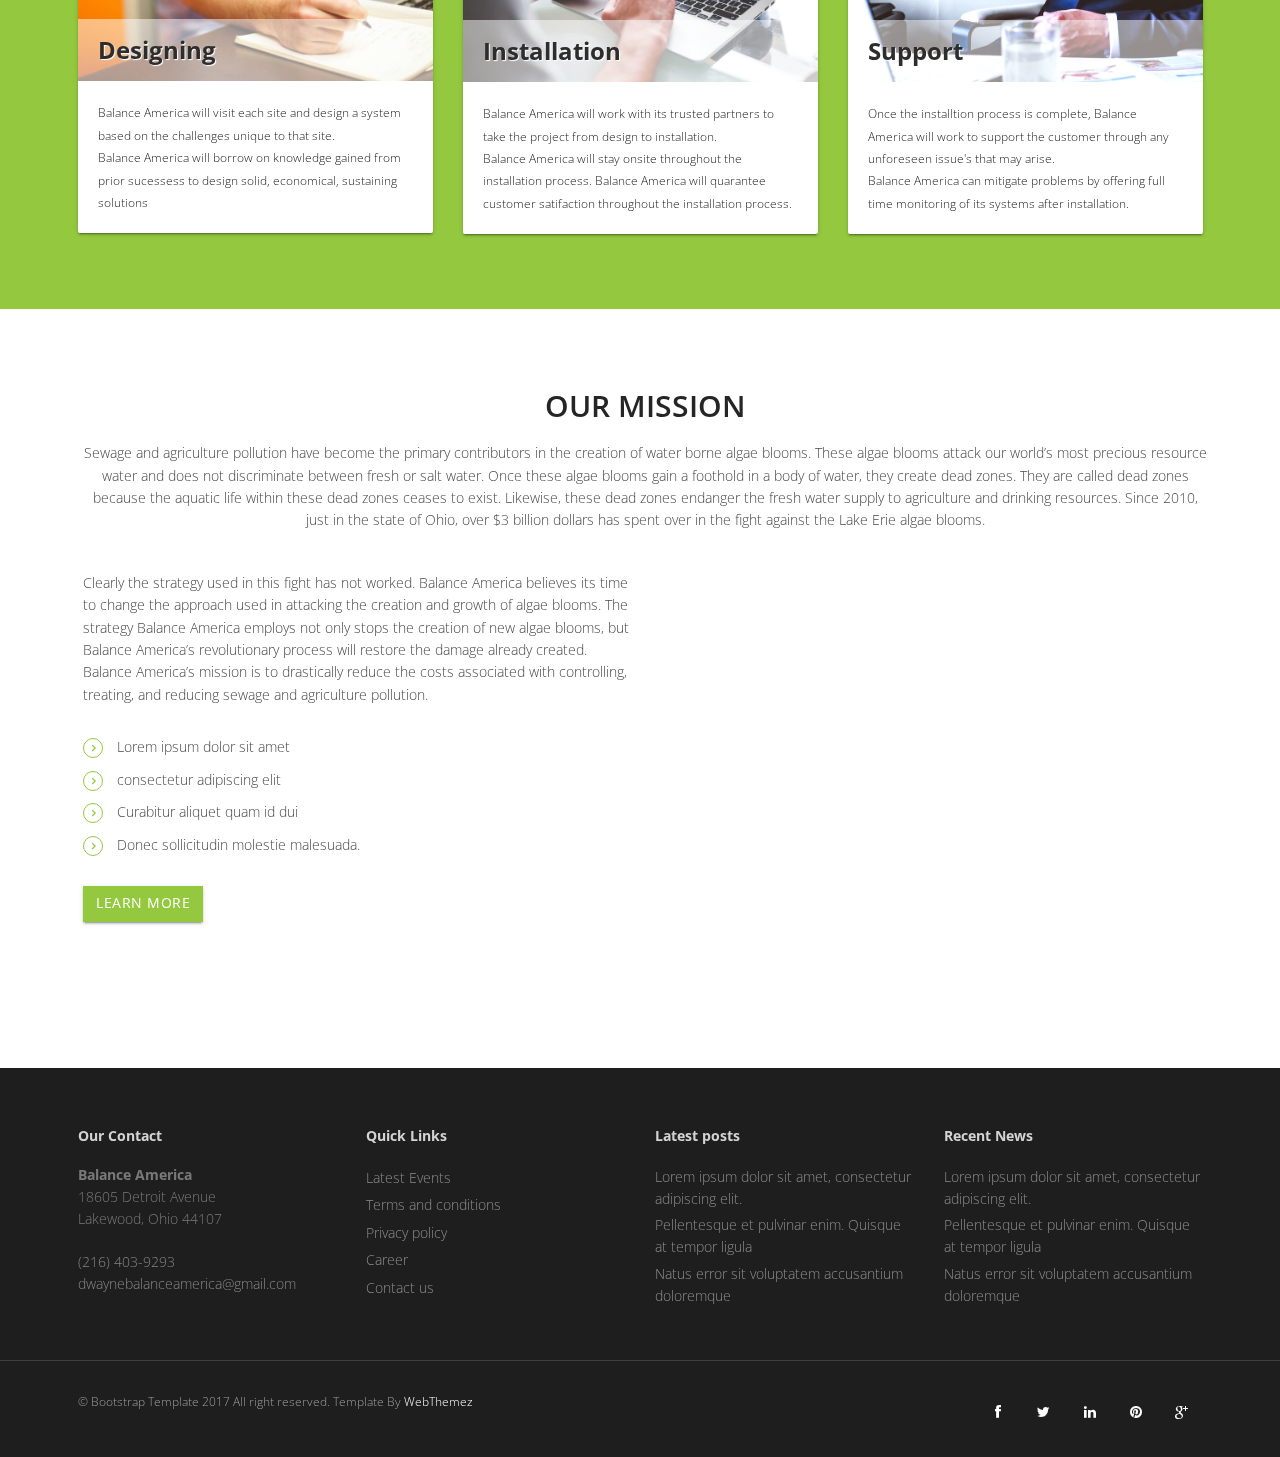
==== commit 1671c33c: "Made Services pages" ====
--- a/index.html
+++ b/index.html
@@ -74,8 +74,16 @@
                             <li><a class="waves-effect waves-dark" href="#">Investors</a></li>
                         </ul>
                     </li> 
-						<li><a class="waves-effect waves-dark" href="services.html">Services</a></li>
-                        <li><a class="waves-effect waves-dark" href="portfolio.html">Gallery</a></li>
+						 <li class="dropdown">
+						 	<a href="services.html" data-toggle="dropdown" class="dropdown-toggle waves-effect waves-dark">Services<b class="caret"></b></a>
+						 	<ul class="dropdown-menu">
+						 		<li><a class="waves-effect waves-dark" href="waste.html">Waste Systems</a></li>
+						 		<li><a class="waves-effect waves-dark" href="stream.html">Instream Systems</a></li>
+						 		<li><a class="waves-effect waves-dark" href="recreatioanl.html">RV and Marine Systems</a></li>
+						 		<li><a class="waves-effect waves-dark" href="support.html">Support</a></li>
+						 	</ul>
+						 </li>                        
+						<li><a class="waves-effect waves-dark" href="portfolio.html">Gallery</a></li>
                         <li><a class="waves-effect waves-dark" href="pricing.html">Pricing</a></li>
                         <li><a class="waves-effect waves-dark" href="contact.html">Contact</a></li>
                     </ul>
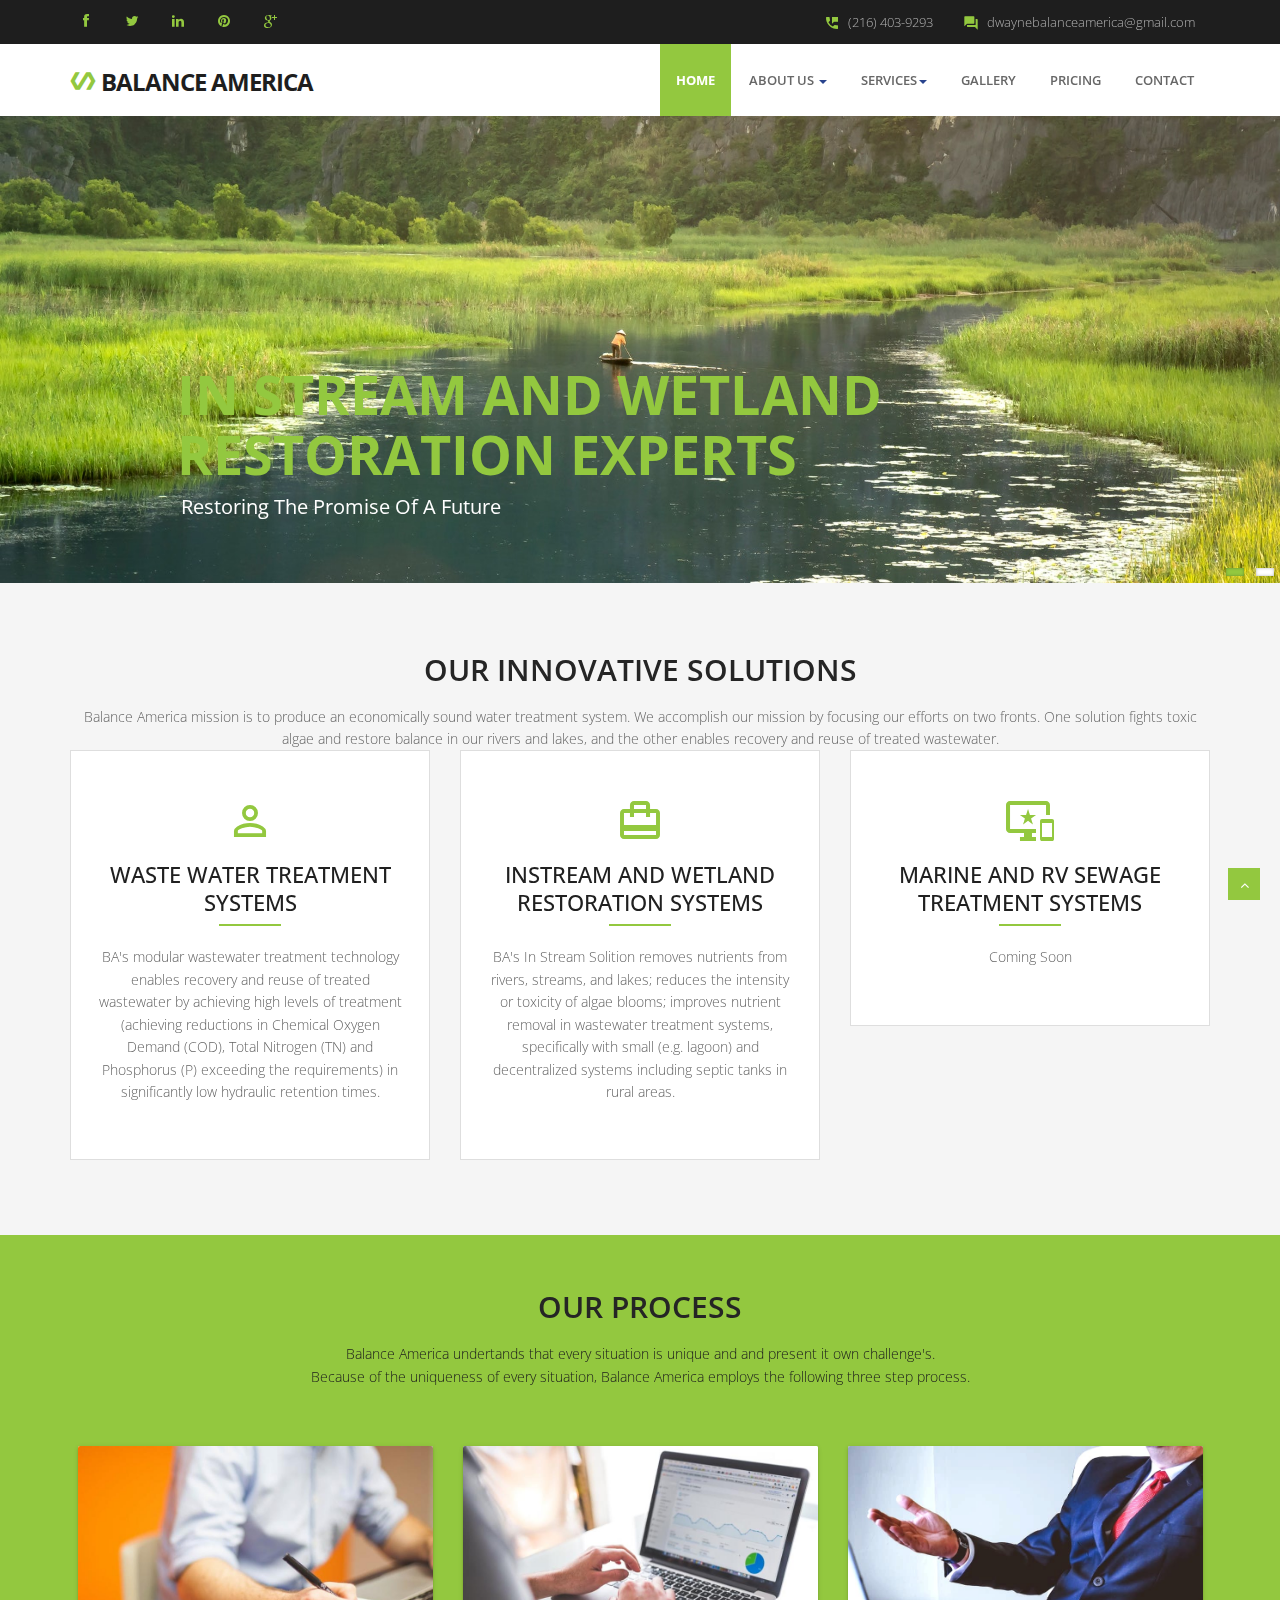
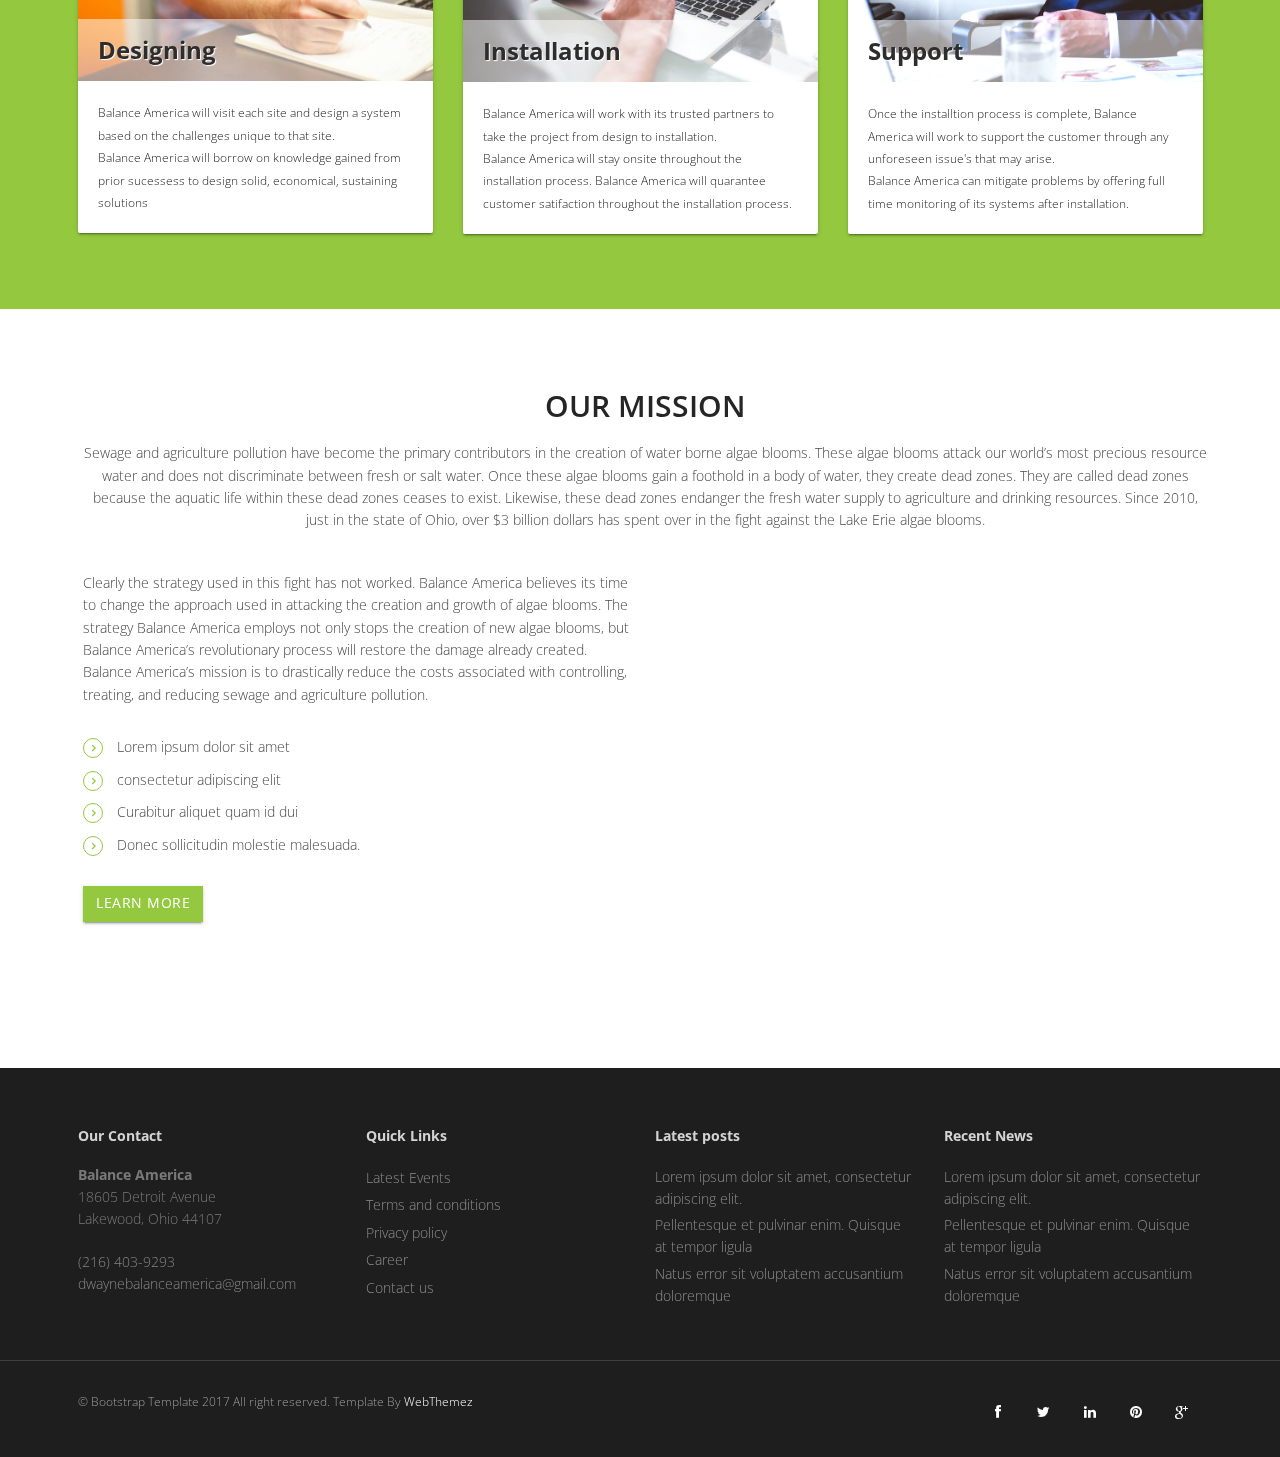
==== commit e59328c3: "Menu and type error corrections" ====
--- a/index.html
+++ b/index.html
@@ -77,9 +77,9 @@
 						 <li class="dropdown">
 						 	<a href="services.html" data-toggle="dropdown" class="dropdown-toggle waves-effect waves-dark">Services<b class="caret"></b></a>
 						 	<ul class="dropdown-menu">
-						 		<li><a class="waves-effect waves-dark" href="waste.html">Waste Systems</a></li>
-						 		<li><a class="waves-effect waves-dark" href="stream.html">Instream Systems</a></li>
-						 		<li><a class="waves-effect waves-dark" href="recreatioanl.html">RV and Marine Systems</a></li>
+						 		<li><a class="waves-effect waves-dark" href="waste.html">Waste Water Systems</a></li>
+						 		<li><a class="waves-effect waves-dark" href="stream.html">In Stream Systems</a></li>
+						 		<li><a class="waves-effect waves-dark" href="recreatioanl.html">Marine and RV Systems</a></li>
 						 		<li><a class="waves-effect waves-dark" href="support.html">Support</a></li>
 						 	</ul>
 						 </li>                        
@@ -100,7 +100,7 @@
               <li>
                 <img src="img/slides/4.jpg" alt="" />
                 <div class="flex-caption">
-                    <h3>Instream and Wetland Restoration Experts</h3> 
+                    <h3>In Stream and Wetland Restoration Experts</h3> 
 					<p>Restoring the promise of a future</p> 
                 </div>
               </li>
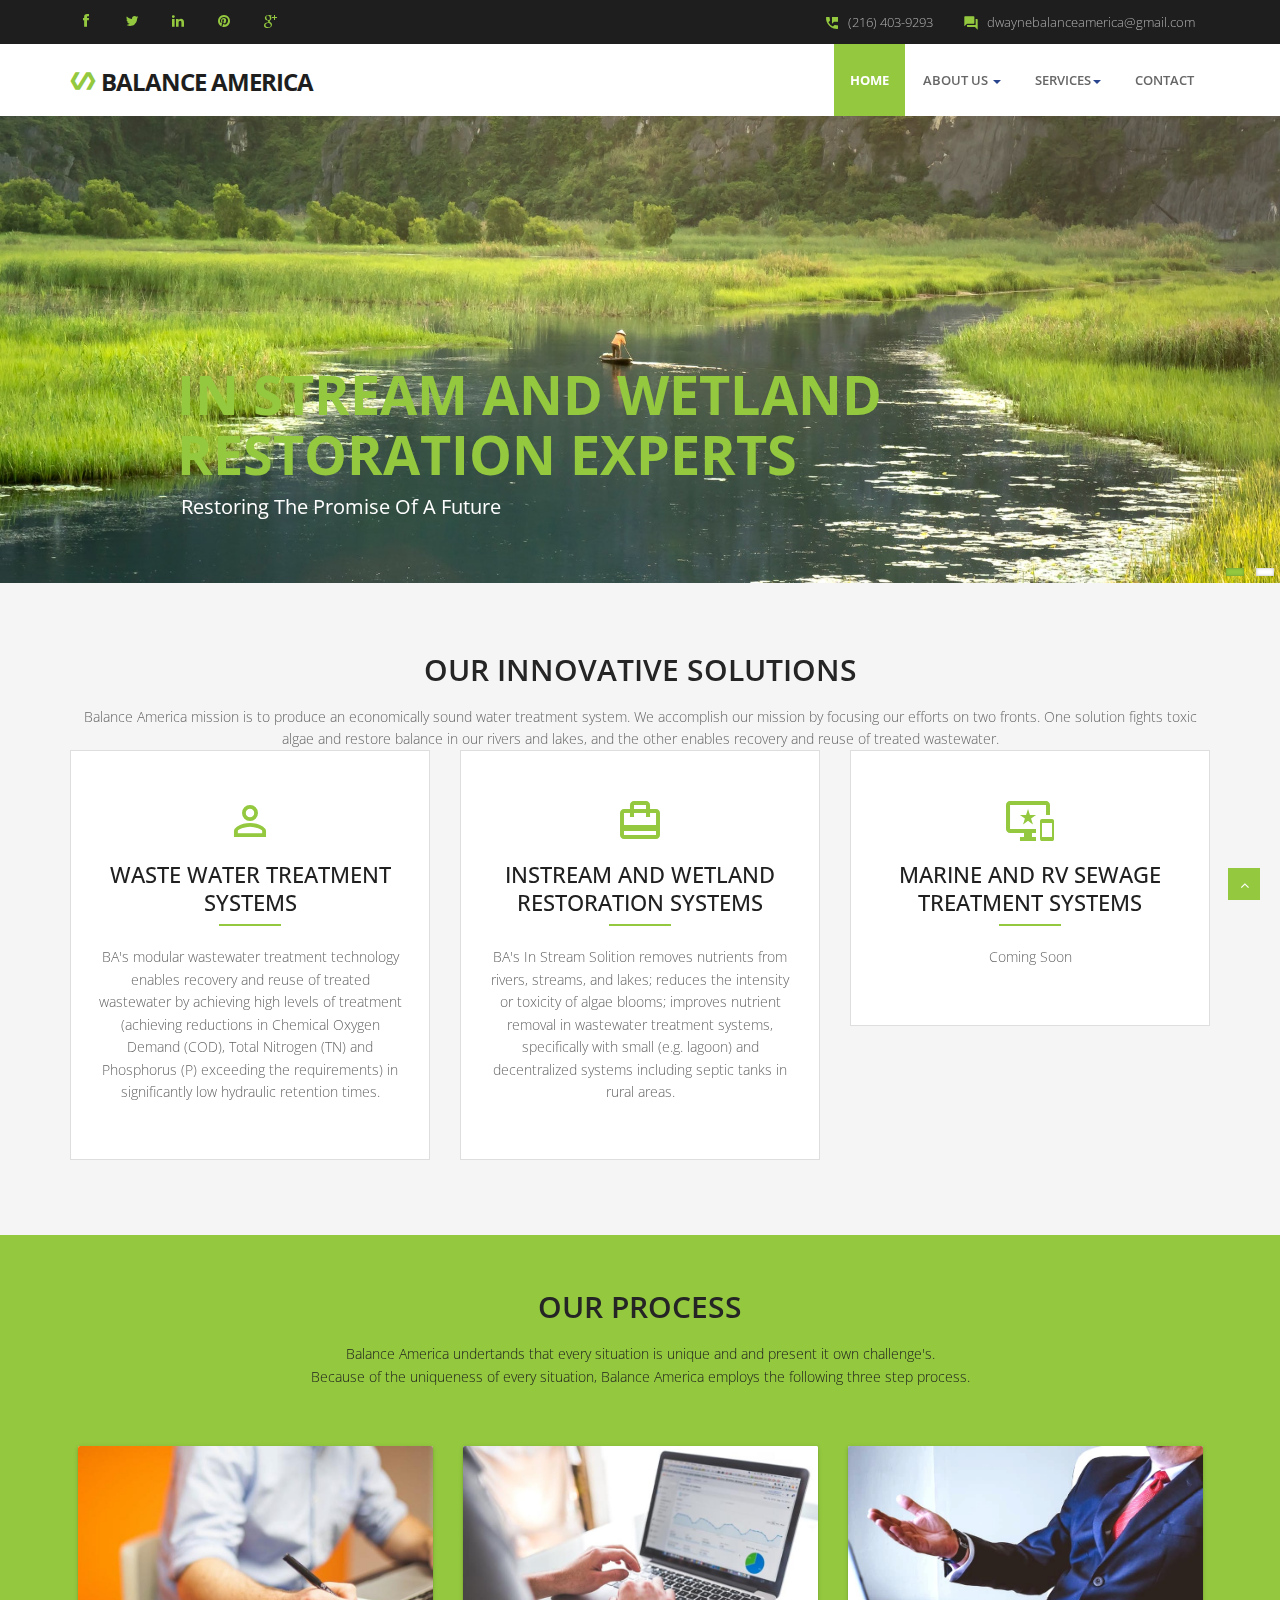
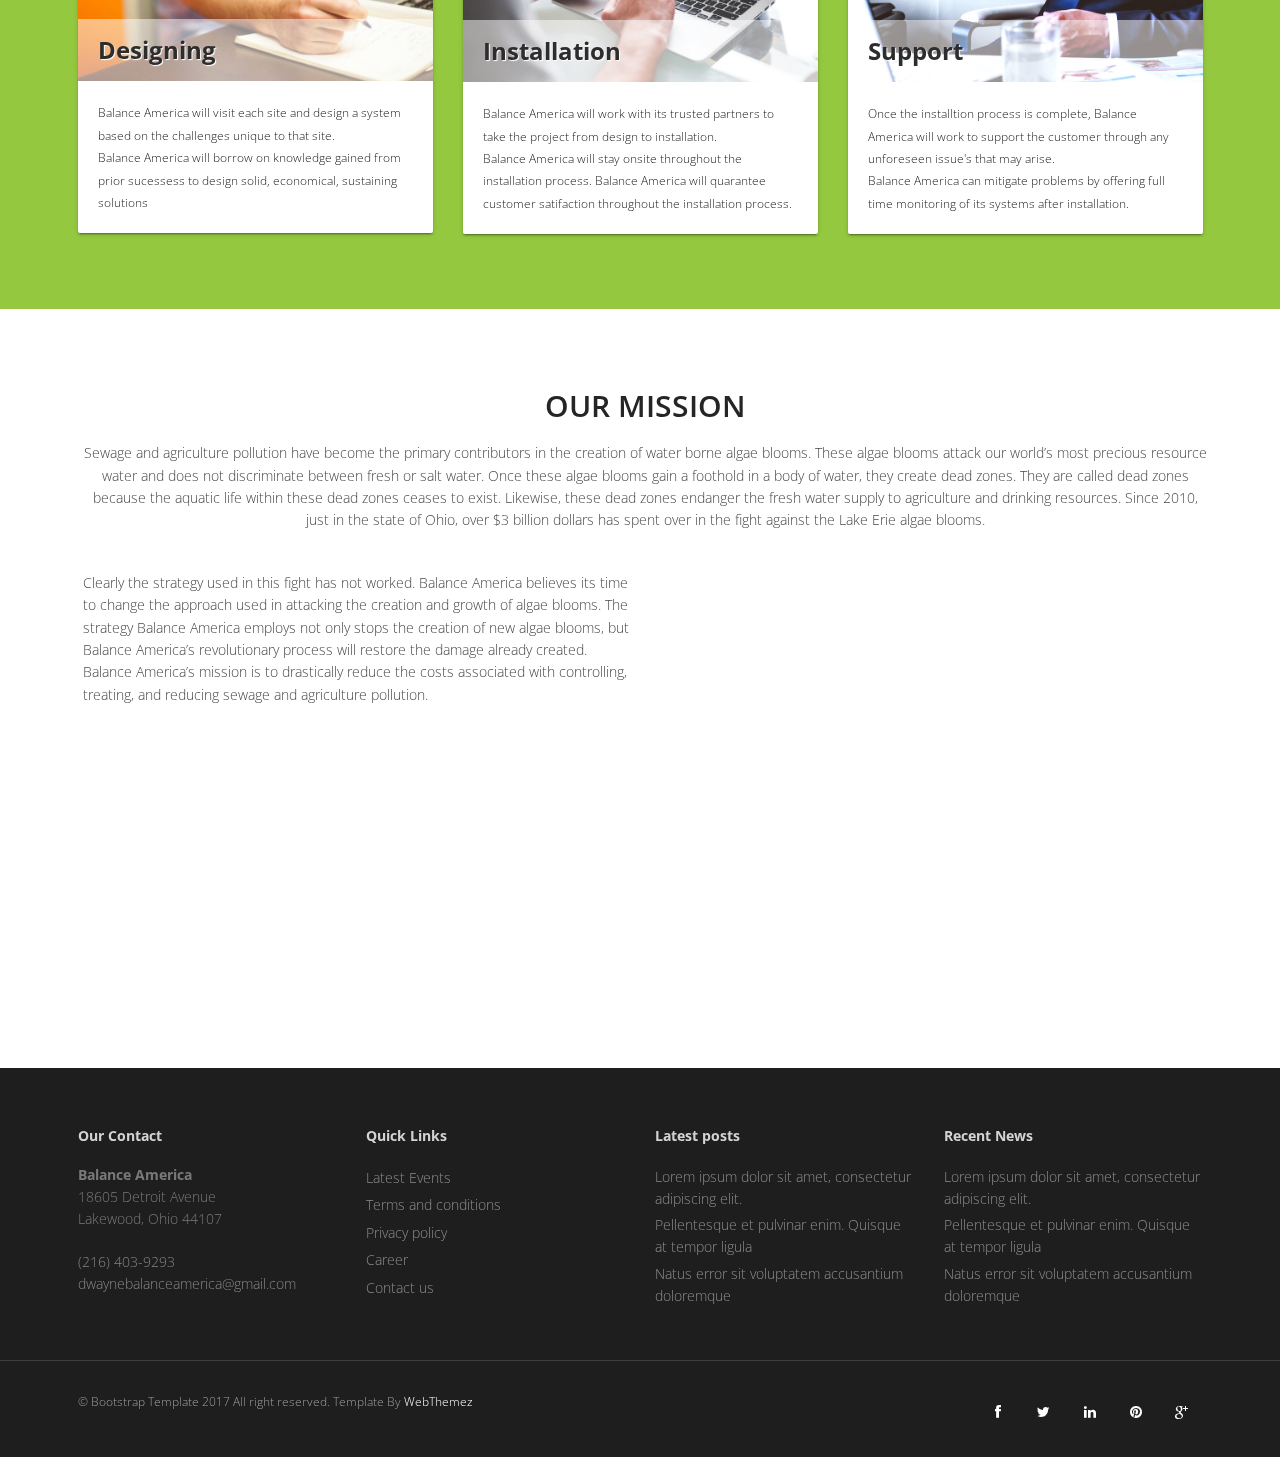
==== commit 00b304f4: "Fix links and remove ricing and portfolio pages" ====
--- a/index.html
+++ b/index.html
@@ -2,7 +2,7 @@
 <html lang="en">
 <head>
 <meta charset="utf-8">
-<title>Xtream Multi purpose HTML5 Template</title>
+<title>Balance America Landing Page</title>
 <meta name="viewport" content="width=device-width, initial-scale=1.0" />
 <meta name="description" content="" />
 <meta name="author" content="http://webthemez.com" />
@@ -83,8 +83,8 @@
 						 		<li><a class="waves-effect waves-dark" href="support.html">Support</a></li>
 						 	</ul>
 						 </li>                        
-						<li><a class="waves-effect waves-dark" href="portfolio.html">Gallery</a></li>
-                        <li><a class="waves-effect waves-dark" href="pricing.html">Pricing</a></li>
+						<!--<li><a class="waves-effect waves-dark" href="portfolio.html">Gallery</a></li>
+                        <li><a class="waves-effect waves-dark" href="pricing.html">Pricing</a></li>-->
                         <li><a class="waves-effect waves-dark" href="contact.html">Contact</a></li>
                     </ul>
                 </div>
@@ -234,13 +234,13 @@
 					<div class="about-text">
 						<p>Clearly the strategy used in this fight has not worked. Balance America believes its time to change the approach used in attacking the creation and growth of algae blooms. The strategy Balance America employs not only stops the creation of new algae blooms, but Balance America’s revolutionary process will restore the damage already created. Balance America’s mission is to drastically reduce the costs associated with controlling, treating, and reducing sewage and agriculture pollution.</p>
 
-						<ul class="withArrow">
+						<!--<ul class="withArrow">
 							<li><span class="fa fa-angle-right"></span> Lorem ipsum dolor sit amet</li>
 							<li><span class="fa fa-angle-right"></span> consectetur adipiscing elit</li>
 							<li><span class="fa fa-angle-right"></span> Curabitur aliquet quam id dui</li>
 							<li><span class="fa fa-angle-right"></span> Donec sollicitudin molestie malesuada.</li>
 						</ul>
-						<a href="#" class="btn btn-primary waves-effect waves-dark">Learn More</a>
+						<a href="#" class="btn btn-primary waves-effect waves-dark">Learn More</a>-->
 					</div>
 				</div>
 				<div class="col-md-6 col-sm-6">
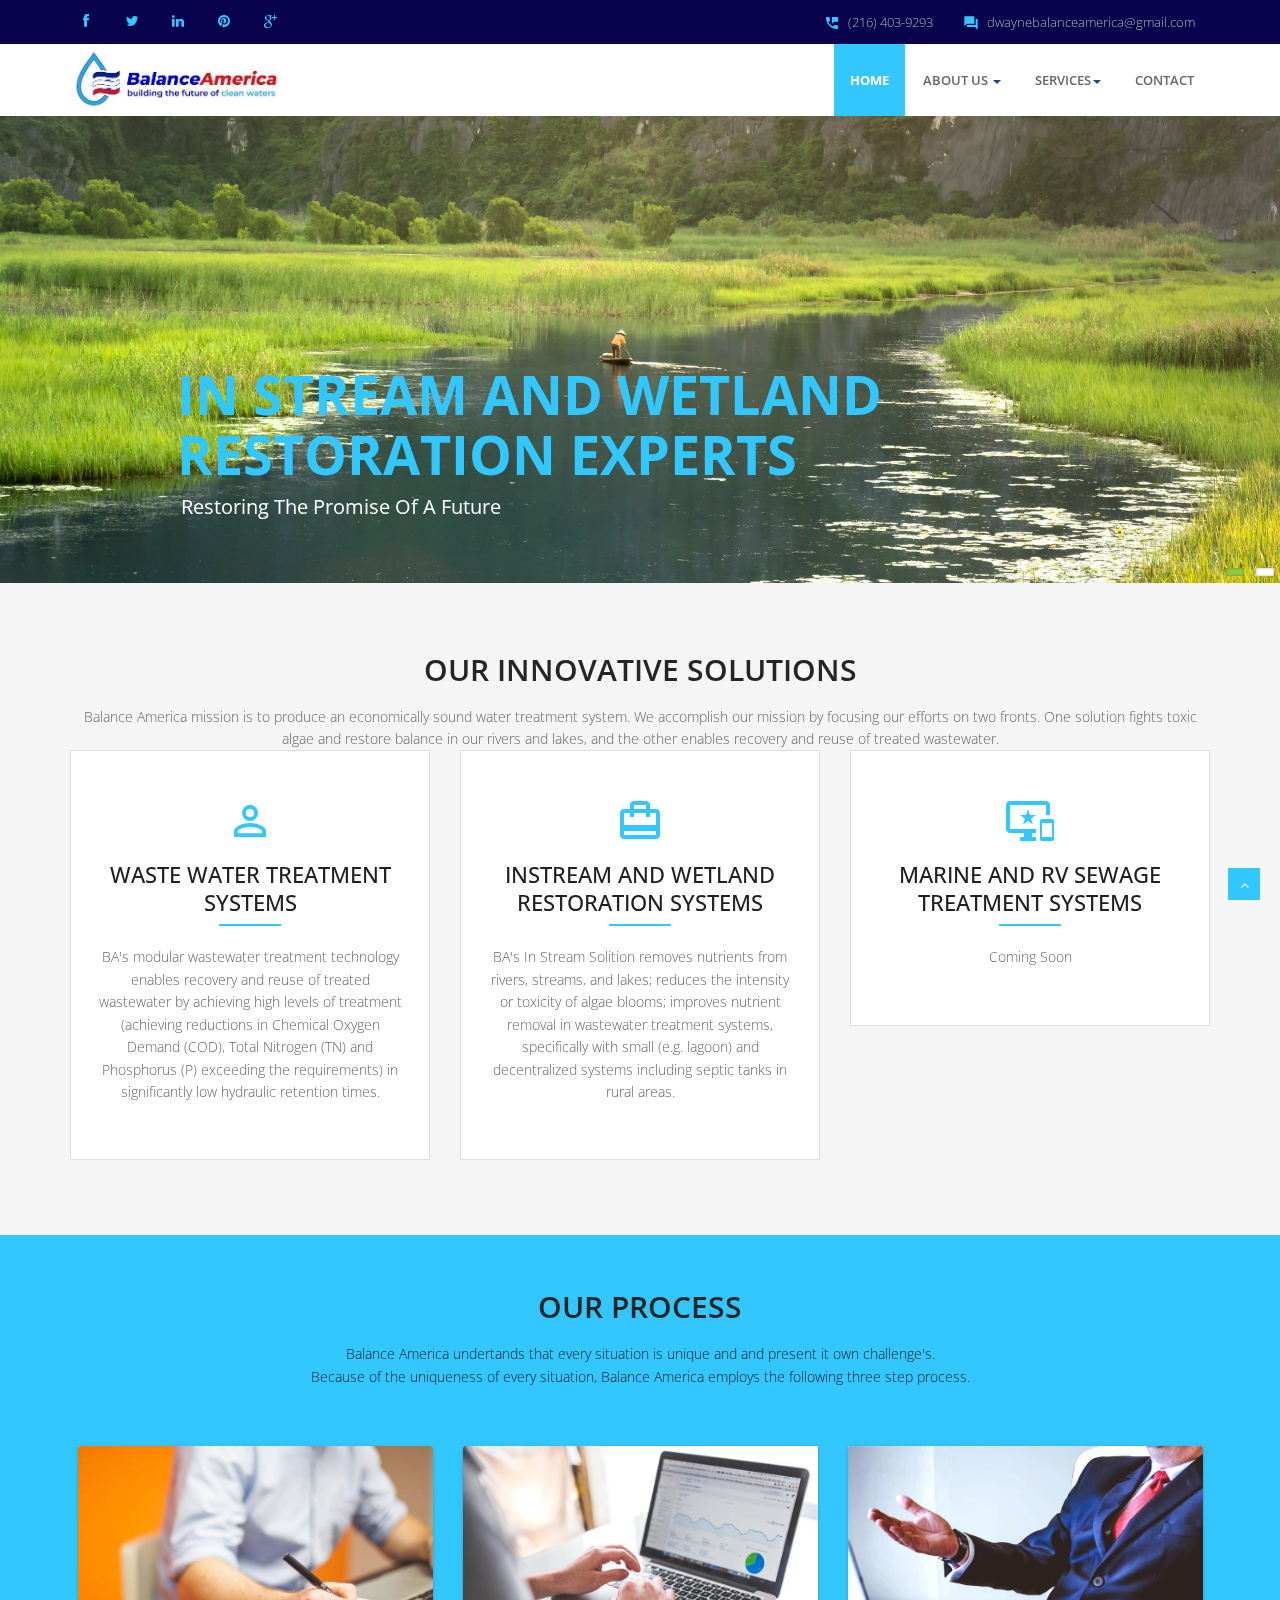
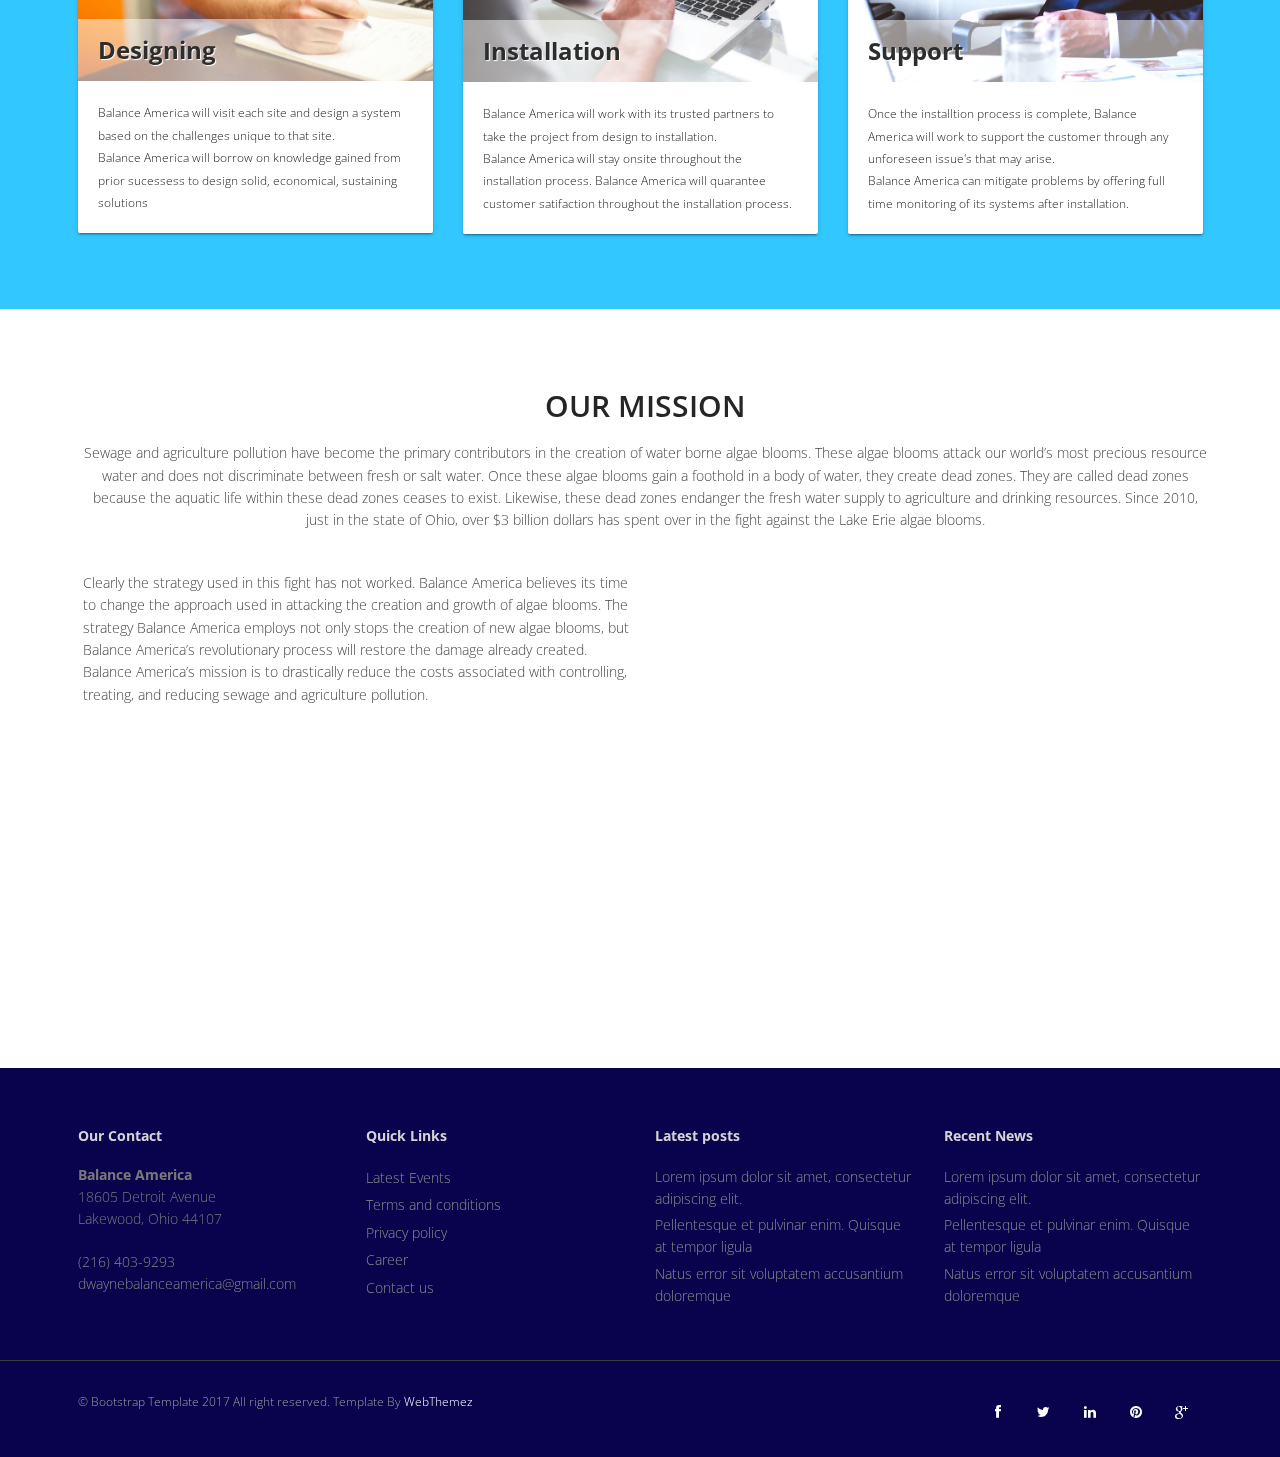
==== commit 93e6d3f8: "Change Color and Logo" ====
--- a/index.html
+++ b/index.html
@@ -60,8 +60,9 @@
                         <span class="icon-bar"></span>
                         <span class="icon-bar"></span>
                     </button>
-                    <a class="navbar-brand" href="index.html"><i class="icon-info-blocks material-icons">polymer</i>Balance America</a>
-                </div>
+                    <!--<a class="navbar-brand" href="index.html"><i class="icon-info-blocks material-icons">polymer</i>Balance America</a>-->
+					<img src="img/logo2.png" class="logo-dark" alt="" height="68" />
+				</div>
                 <div class="navbar-collapse collapse ">
                     <ul class="nav navbar-nav">
                         <li class="active"><a class="waves-effect waves-dark" href="index.html">Home</a></li> 
--- a/css/style.css
+++ b/css/style.css
@@ -1,263 +1,267 @@
-/*
-Author URI: http://webthemez.com/
-Note: Licence under Creative Commons Attribution 3.0  
--------------------------------------------------------*/
-
-@import url('http://fonts.googleapis.com/css?family=Noto+Serif:400,400italic,700|Open+Sans:400,600,700'); 
-@import url('font-awesome.css');  
-@import url('animate.css');
-
-body {
-	font-family:'Open Sans', Arial, sans-serif;
-	font-weight:300;
-	line-height:1.6em;
-	color:#656565;
-	font-size: 1.4em;
-	background: #f5f5f5;
-}
+/*
+Author URI: http://webthemez.com/
+Note: Licence under Creative Commons Attribution 3.0  
+-------------------------------------------------------*/
+
+@import url('http://fonts.googleapis.com/css?family=Noto+Serif:400,400italic,700|Open+Sans:400,600,700'); 
+@import url('font-awesome.css');  
+@import url('animate.css');
+
+html {
+	scroll-behavior: smooth
+}
+
+body {
+	font-family:'Open Sans', Arial, sans-serif;
+	font-weight:300;
+	line-height:1.6em;
+	color:#656565;
+	font-size: 1.4em;
+	background: #f5f5f5;
+}
 a {
-    color: #93c83f;
+    color: #33C7FF;
     text-decoration: none;
-}
-a:active {
-	outline:0;
-}
-
-.clear {
-	clear:both;
-}
-
-h1,h2{
-	font-weight: 600;
-	line-height:1.1em;
-	color: #252525;
-	margin-bottom: 20px;
-	text-transform: uppercase;
-}
-h3, h4, h5, h6 {
-	line-height:1.1em;
-	color: #212121;
-	margin-bottom: 20px;
-}
-input, button, select, textarea { 
-    border-radius: 0px !important;
-}
-.timetable{background: #2ab975;padding: 5px 23px;}
-.timetable hr{
-	color:#fff;
-	padding-top: 29px;
-	margin-bottom: 20px !important;
-}
-.timetable dl{
-	color:#fff; 
-}
-.timetable dt{
-	color:#fff;
-}
-.timetable dd{
-	color:#fff;
-}
-#wrapper{
-	width:100%;
-	margin:0;
-	padding:0;
-}
-ul.withArrow{
-	
-}
-ul.withArrow li{
-	
-}
+}
+a:active {
+	outline:0;
+}
+
+.clear {
+	clear:both;
+}
+
+h1,h2{
+	font-weight: 600;
+	line-height:1.1em;
+	color: #252525;
+	margin-bottom: 20px;
+	text-transform: uppercase;
+}
+h3, h4, h5, h6 {
+	line-height:1.1em;
+	color: #212121;
+	margin-bottom: 20px;
+}
+input, button, select, textarea { 
+    border-radius: 0px !important;
+}
+.timetable{background: #2ab975;padding: 5px 23px;}
+.timetable hr{
+	color:#fff;
+	padding-top: 29px;
+	margin-bottom: 20px !important;
+}
+.timetable dl{
+	color:#fff; 
+}
+.timetable dt{
+	color:#fff;
+}
+.timetable dd{
+	color:#fff;
+}
+#wrapper{
+	width:100%;
+	margin:0;
+	padding:0;
+}
+ul.withArrow{
+	
+}
+ul.withArrow li{
+	
+}
 ul.withArrow li span{
-	+	
 margin-right: 10px;
-	+	
 font-weight: 700;
-	-color: #93c83f;
-	+	
+color: #33C7FF;
+	
 border: 1px solid;
-	+	
 padding: 4px 8px;
-	+	
 font-size: 11px;
-	+	
 border-radius: 50%;
-	+	
 height: 20px;
-	+	
 width: 20px;
-}
+}
 .line{
 	width: 20%;
 	height: 2px;
-	background: #93c83f;
+	background: #33C7FF;
 	margin: 0 auto;
 	margin-bottom: 20px;
-}
-.widget {
-    color: #858585;
-}
-.row,.row-fluid {
-	margin-bottom:30px;
-}
-
-.row .row,.row-fluid .row-fluid{
-	margin-bottom:30px;
-}
-
-.row.nomargin,.row-fluid.nomargin {
-	margin-bottom:0;
-}
-.about-image img {
-    width: 100%;
-}
-img.img-polaroid {
-	margin:0 0 20px 0;
-}
-.img-box {
-	max-width:100%;
-}
+}
+.widget {
+    color: #858585;
+}
+.row,.row-fluid {
+	margin-bottom:30px;
+}
+
+.row .row,.row-fluid .row-fluid{
+	margin-bottom:30px;
+}
+
+.row.nomargin,.row-fluid.nomargin {
+	margin-bottom:0;
+}
+.about-image img {
+    width: 100%;
+}
+img.img-polaroid {
+	margin:0 0 20px 0;
+}
+.img-box {
+	max-width:100%;
+}
 .navbar-default .navbar-toggle {
     border-color: #ddd;
     margin-top: 16px;
-}
-/*  Header
-==================================== */
-.topbar{
-	background-color: #1e1e1e;
-	padding: 0;
-	/* color:#fff; */
-}
-.topbar .container .row {
-    margin: 0;
-	padding:0;
-}
-.topbar .container .row .col-md-12 { 
-	padding:0;
-}
-.topbar p{
-	margin:0;
-	display:inline-block;
-	font-size: 13px;
-	color: #f1f6ff;
-}
-.topbar p > i{
-	margin-right:5px;
-}
-.topbar p:last-child{
-	text-align:right;
-} 
-header .navbar {
-    margin-bottom: 0;
-}
-.topbar li.topbar {
-    display: inline;
-    padding-right: 18px;
-    line-height: 52px;
-    transition: all .3s linear;
-}
-
-.topbar li.topbar:hover {
-    color: #1bbde8;
-}
-
+}
+/*  Header
+==================================== */
+.topbar{
+	background-color: #09024C;
+	padding: 0;
+	/* color:#fff; */
+}
+.topbar .container .row {
+    margin: 0;
+	padding:0;
+}
+.topbar .container .row .col-md-12 { 
+	padding:0;
+}
+.topbar p{
+	margin:0;
+	display:inline-block;
+	font-size: 13px;
+	color: #f1f6ff;
+}
+.topbar p > i{
+	margin-right:5px;
+}
+.topbar p:last-child{
+	text-align:right;
+} 
+header .navbar {
+    margin-bottom: 0;
+}
+.topbar li.topbar {
+    display: inline;
+    padding-right: 18px;
+    line-height: 52px;
+    transition: all .3s linear;
+}
+
+.topbar li.topbar:hover {
+    color: #1bbde8;
+}
+
 .topbar ul.info i {
-    color: #93c83f;
+    color: #33C7FF;
     font-size: 16px;
     font-style: normal;
     margin-right: 8px;
     display: inline-block;
     position: relative;
     top: 4px;
-}
-
+}
+
 .topbar ul.info span {
     /* line-height: 42px; */
     /* display: inline-block; */
-}
-
+}
+
 .topbar ul.info li {
     float: right;
     padding-left: 30px;
     color: #b0b0b0;
     font-size: 13px;
     line-height: 44px;
-}
-
-.topbar ul.info i span {
-    color: #aaa;
-    font-size: 13px;
-    font-family: "Rpboto", sans-serif;
-    font-weight: 400;
-    line-height: 50px;
-    padding-left: 18px;
-}
-.navbar-default {
-    border: none;
-}
-
-.navbar-brand {
-    color: #222;
-    text-transform: uppercase;
-    font-size: 24px;
-    font-weight: 700;
-    line-height: 1em;
-    letter-spacing: -1px;
-    margin-top: 21px;
-    padding: 0 0 0 15px;
-}
-.navbar-default .navbar-brand{color: #1e1e1e;font-size: 24px;text-transform: uppercase;}
-
-header .navbar-collapse  ul.navbar-nav {
-    float: right;
-    margin-right: 0;
-}
-header .navbar {min-height: 70px;padding: 18px 0;background: #ffffff;}
-.home-page header .navbar-default{
-    background: #fff;
-    /* position: absolute; */
-    width: 100%;
-}
-
-header .nav li a:hover,
-header .nav li a:focus,
-header .nav li.active a,
-header .nav li.active a:hover,
-header .nav li a.dropdown-toggle:hover,
-header .nav li a.dropdown-toggle:focus,
-header .nav li.active ul.dropdown-menu li a:hover,
-header .nav li.active ul.dropdown-menu li.active a{
-    -webkit-transition: all .3s ease;
-    -moz-transition: all .3s ease;
-    -ms-transition: all .3s ease;
-    -o-transition: all .3s ease;
-    transition: all .3s ease;
-}
-
-
-header .navbar-default .navbar-nav > .open > a,
-header .navbar-default .navbar-nav > .open > a:hover,
-header .navbar-default .navbar-nav > .open > a:focus {
-    -webkit-transition: all .3s ease;
-    -moz-transition: all .3s ease;
-    -ms-transition: all .3s ease;
-    -o-transition: all .3s ease;
-    transition: all .3s ease;
-}
-
-
-header .navbar {
-    min-height: 62px;
-    padding: 0;
-}
-
-header .navbar-nav > li  {
-    padding-bottom: 12px;
-    padding-top: 12px;
-    padding: 0 !important;
-}
-
+}
+
+.topbar ul.info i span {
+    color: #aaa;
+    font-size: 13px;
+    font-family: "Rpboto", sans-serif;
+    font-weight: 400;
+    line-height: 50px;
+    padding-left: 18px;
+}
+.navbar-default {
+    border: none;
+}
+
+.navbar-brand {
+    color: #222;
+    text-transform: uppercase;
+    font-size: 24px;
+    font-weight: 700;
+    line-height: 1em;
+    letter-spacing: -1px;
+    margin-top: 21px;
+    padding: 0 0 0 15px;
+}
+.navbar-default .navbar-brand{color: #09024C;font-size: 24px;text-transform: uppercase;}
+
+header .navbar-collapse  ul.navbar-nav {
+    float: right;
+    margin-right: 0;
+}
+header .navbar {min-height: 70px;padding: 18px 0;background: #ffffff;}
+.home-page header .navbar-default{
+    background: #fff;
+    /* position: absolute; */
+    width: 100%;
+}
+
+header .nav li a:hover,
+header .nav li a:focus,
+header .nav li.active a,
+header .nav li.active a:hover,
+header .nav li a.dropdown-toggle:hover,
+header .nav li a.dropdown-toggle:focus,
+header .nav li.active ul.dropdown-menu li a:hover,
+header .nav li.active ul.dropdown-menu li.active a{
+    -webkit-transition: all .3s ease;
+    -moz-transition: all .3s ease;
+    -ms-transition: all .3s ease;
+    -o-transition: all .3s ease;
+    transition: all .3s ease;
+}
+
+
+header .navbar-default .navbar-nav > .open > a,
+header .navbar-default .navbar-nav > .open > a:hover,
+header .navbar-default .navbar-nav > .open > a:focus {
+    -webkit-transition: all .3s ease;
+    -moz-transition: all .3s ease;
+    -ms-transition: all .3s ease;
+    -o-transition: all .3s ease;
+    transition: all .3s ease;
+}
+
+
+header .navbar {
+    min-height: 62px;
+    padding: 0;
+}
+
+header .navbar-nav > li  {
+    padding-bottom: 12px;
+    padding-top: 12px;
+    padding: 0 !important;
+}
+
 header  .navbar-nav > li > a {
     /* padding-bottom: 6px; */
     /* padding-top: 5px; */
@@ -269,1342 +273,1351 @@
     -ms-transition: all .3s ease;
     -o-transition: all .3s ease;
     transition: all .3s ease;
-}
-
-.services{
-	
-}
+}
+
+.services{
+	
+}
 .dishes{
-	-background: #93c83f;
-	+	
+/*background: #33C7FF;
+*/	
+background: #33C7FF;
+
 padding: 35px 0;
-	+	
 color: #1b1b1b;
-}
+}
 .dropdown-menu li a:hover {
-    color: #fff !important;
-    background: #93c83f !important;
-}
-
-header .nav .caret {
-    border-bottom-color: #29448e;
-    border-top-color: #29448e;
-}
-.navbar-default .navbar-nav > .active > a,
-.navbar-default .navbar-nav > .active > a:hover,
-.navbar-default .navbar-nav > .active > a:focus {
-  background-color: #fff;
-}
-.navbar-default .navbar-nav > .open > a,
-.navbar-default .navbar-nav > .open > a:hover,
-.navbar-default .navbar-nav > .open > a:focus {
-  background-color:  #fff;
-}	
-	
-
-.dropdown-menu  {
-    box-shadow: none;
-    border-radius: 0;
-	border: none;
-}
-
-.dropdown-menu li:last-child  {
-	padding-bottom: 0 !important;
-	margin-bottom: 0;
-}
-
-header .nav li .dropdown-menu  {
-   padding: 0;
-}
-
-header .nav li .dropdown-menu li a {
-   line-height: 28px;
-   padding: 3px 12px;
-}
-
-/* --- menu --- */
-.flex-caption p {
-    line-height: 22px;
-    font-weight: 300;
-    color: #ffffff;
-    text-transform: capitalize;
-}
-header .navigation {
-	float:right;
-}
-
-header ul.nav li {
-	border:none;
-	margin:0;
-}
-
-header ul.nav li a {
-	font-size: 13px;
-	border:none;
-	font-weight: 600;
-	text-transform:uppercase;
-}
-
-header ul.nav li ul li a {	
-	font-size:12px;
-	border:none;
-	font-weight:300;
-	text-transform:uppercase;
-}
-
-
-.navbar .nav > li > a {
-  color: #676767;
-  text-shadow: none;
-  border: 1px solid rgba(255, 255, 255, 0) !important;
-}
-
-.navbar .nav a:hover {
-	background:none;
-	color: #2e8eda;
-}
-
-.navbar .nav > .active > a,.navbar .nav > .active > a:hover {
-	background:none;
-	font-weight:700;
-}
-
-.navbar .nav > .active > a:active,.navbar .nav > .active > a:focus {
-	background:none;
-	outline:0;
-	font-weight:700;
-}
-
-.navbar .nav li .dropdown-menu {
-	z-index:2000;
-}
-
-header ul.nav li ul {
-	margin-top:1px;
-}
-header ul.nav li ul li ul {
-	margin:1px 0 0 1px;
-}
-.dropdown-menu .dropdown i {
-	position:absolute;
-	right:0;
-	margin-top:3px;
-	padding-left:20px;
-}
-
-.navbar .nav > li > .dropdown-menu:before {
-  display: inline-block;
-  border-right: none;
-  border-bottom: none;
-  border-left: none;
-  border-bottom-color: none;
-  content:none;
-}
-.navbar-default .navbar-nav>.active>a, .navbar-default .navbar-nav>.active>a:hover, .navbar-default .navbar-nav>.active>a:focus {color: #ffffff;background: #93c83f;border-radius: 0;}
-.navbar-default .navbar-nav>li>a:hover, .navbar-default .navbar-nav>li>a:focus {
-  color: #1a1a1a;
-  background-color: transparent;
-}
-
-ul.nav li.dropdown a {
-	z-index:1000;
-	display:block;
-}
-
- select.selectmenu {
-	display:none;
-}
-.pageTitle{color: #fff;margin: 30px 0 3px;display: inline-block;font-size: 20px;}
- 
-#banner{
-	width: 100%;
-	background:#000;
-	position:relative;
-	margin:0;
-	padding:0;
-}
-
-/*  Sliders
-==================================== */
-/* --- flexslider --- */
-#main-slider:before {content: '';width: 100%;height: 100%;/* background: rgb(123, 179, 244); */z-index: 1;position: absolute;/* background: rgba(30, 30, 30, 0.31); */}
-.flex-direction-nav a{
-display:none;
-}
-.flexslider {
-	padding:0;  
-	background: #fff; 
-	position: relative; 
-	zoom: 1;
-}
-.flex-direction-nav .flex-prev{
-left:0px; 
-}
-.flex-direction-nav .flex-next{ 
-right:0px;
-}
-.flex-caption {zoom: 1;bottom: 198px;background-color: transparent;color: #fff;margin: 0;padding: 2px 25px 0px 30px;/* position: absolute; */left: 0;text-align: center;margin: 0 auto;right: 0px;display: inline-block;bottom: 10%;width: 77%;right: 0 !important;border-radius: 15px 15px 0 0;text-align: left;}
-.flex-caption h3 {color: #93c83f;letter-spacing: 0px;margin-bottom: 8px;text-transform: uppercase;font-size: 54px;font-weight: 700;}
-.flex-caption p {margin: 12px 0 18px 4px;font-size: 20px;font-weight: 400;}
-.skill-home{
-margin-bottom:50px;
-}
-.c1{
-border: #ed5441 1px solid;
-background:#ed5441;
-}
-.c2{
-border: #24c4db 1px solid;
-background:#24c4db;
-}
-.c3{
-border: #1891EC 1px solid;
-background:#1891EC;
-}
-.c4{
-border: #609cec 1px solid;
-background:#609cec;
-}
-.skill-home .icons {padding: 38px;width: 94px;height: 94px;color: #fff;font-size: 42px;font-size: 38px;text-align: center;-ms-border-radius: 50%;-moz-border-radius: 50%;-webkit-border-radius: 50%;border-radius: 0;display: inline-table;border: 4px solid #efefef;color: #ff5722;background: transparent;border-radius: 50%;background: #ffffff;}
-.skill-home h2 {
-padding-top: 20px;
-font-size: 36px;
-font-weight: 700;
-} 
-.testimonial-solid {
-padding: 50px 0 60px 0;
-margin: 0 0 0 0;
-background: #FFFFFF;
-text-align: center;
-}
-.testi-icon-area {
-text-align: center;
-position: absolute;
-top: -84px;
-margin: 0 auto; 
-width: 100%;
-}
-.testi-icon-area .quote {
-padding: 15px 0 0 0;
-margin: 0 0 0 0;
-background: #ffffff;
-text-align: center;
-color: #1891EC;
-display: inline-table;
-width: 70px;
-height: 70px;
--ms-border-radius: 50%;
--moz-border-radius: 50%;
--webkit-border-radius: 50%;
-border-radius: 50%;
-font-size: 42px; 
-border: 1px solid #1891EC;
-display: none;
-}
-
-.testi-icon-area .carousel-inner { 
-margin: 20px 0;
-}
-.carousel-indicators {
-bottom: -30px;
-}
-.text-center img {
-margin: auto;
-}
-.aboutUs{
-padding:40px 0;
-background: #F2F2F2;
-}
-img.img-center {
-margin: 0 auto;
-display: block;
-max-width: 100%;
-}
-.home-about{
-	padding: 60px 0 0px;
-}
-.home-about hr{
-	padding:0;
-	margin:0;
-}
-.home-about .info-box{
-	
-}
-/* Testimonial
-----------------------------------*/
-.testimonial-area {
-padding: 0 0 0 0;
-margin:0;
-background: url(../img/low-poly01.jpg) fixed center center;
-background-size: cover;
--webkit-background-size: cover;
--moz-background-size: cover;
--ms-background-size: cover;
-}
-.testimonial-solid p {
-color: #000000;
-font-size: 16px;
-line-height: 30px;
-font-style: italic;
-} 
-section.hero-text {
-	background: #F4783B;
-	padding:50px 0 50px 0;
-	color: #fff;
-}
-section.hero-text h1{ 
-	color: #fff;
-}
-
-/* Clients
------------------------------------- */
-#clients {
-  padding: 60px 0;
-  }
-  #clients .client .img {
-    height: 76px;
-    width: 138px;
-    cursor: pointer;
-    -webkit-transition: box-shadow .1s linear;
-    -moz-transition: box-shadow .1s linear;
-    transition: box-shadow .1s linear; }
-    #clients .client .img:hover {
-      cursor: pointer;
-      /*box-shadow: 0px 0px 2px 0px rgb(155, 155, 155);*/
-      border-radius: 8px; }
-  #clients .client .client1 {
-    background: url("../img/client1.png") 0 -75px; }
-    #clients .client .client1:hover {
-      background-position: 1px 0px; }
-  #clients .client .client2 {
-    background: url("../img/client2.png") 0 -75px; }
-    #clients .client .client2:hover {
-      background-position: -1px 0px; }
-  #clients .client .client3 {
-    background: url("../img/client3.png") 0 -76px; }
-    #clients .client .client3:hover {
-      background-position: 0px 0px; }
-
-
-/* Content
-==================================== */
-
-#content {
-	position:relative;
-	/* background: #ffffff; */
-	padding:50px 0 0px 0;
-}
- 
-.cta-text {
-	text-align: center;
-	margin-top:10px;
-}
-
-
-.big-cta .cta {
-	margin-top:10px;
-}
- 
-.box {
-	width: 100%;
-}
-.box-gray  {
-	background: #f8f8f8;
-	padding: 20px 20px 30px;
-}
-.box-gray  h4,.box-gray  i {
-	margin-bottom: 20px;
-}
-.box-bottom {
-	padding: 20px 0;
-	text-align: center;
-}
-.box-bottom a {
-	color: #fff;
-	font-weight: 700;
-}
-.box-bottom a:hover {
-	color: #eee;
-	text-decoration: none;
-}
-
-
-/* Bottom
-==================================== */
-
-#bottom {
-	background:#fcfcfc;
-	padding:50px 0 0;
-
-}
-/* twitter */
-#twitter-wrapper {
-    text-align: center;
-    width: 70%;
-    margin: 0 auto;
-}
-#twitter em {
-    font-style: normal;
-    font-size: 13px;
-}
-
-#twitter em.twitterTime a {
-	font-weight:600;
-}
-
-#twitter ul {
-    padding: 0;
-	list-style:none;
-}
-#twitter ul li {
-    font-size: 20px;
-    line-height: 1.6em;
-    font-weight: 300;
-    margin-bottom: 20px;
-    position: relative;
-    word-break: break-word;
-}
-
-
-/* page headline
-==================================== */
-
-#inner-headline{background: #93c83f;position: relative;margin: 0;padding: 0;color: cadetblue;border-top: 1px solid #93c83f;}
-
-
-#inner-headline h2.pageTitle{
-	color: #3f3f3f;
-	padding: 5px 0;
-	display:block;
-	text-align: center;
-}
-
-/* --- breadcrumbs --- */
-#inner-headline ul.breadcrumb {
-	margin:40px 0;
-	float:left;
-}
-
-#inner-headline ul.breadcrumb li {
-	margin-bottom:0;
-	padding-bottom:0;
-}
-#inner-headline ul.breadcrumb li {
-	font-size:13px;
-	color:#fff;
-}
-
-#inner-headline ul.breadcrumb li i{
-	color:#dedede;
-}
-
-#inner-headline ul.breadcrumb li a {
-	color:#fff;
-}
-
-ul.breadcrumb li a:hover {
-	text-decoration:none;
-}
-
-/* Forms
-============================= */
-
-/* --- contact form  ---- */
-form#contactform input[type="text"] {
-  width: 100%;
-  border: 1px solid #f5f5f5;
-  min-height: 40px;
-  padding-left:20px;
-  font-size:13px;
-  padding-right:20px;
-  -webkit-box-sizing: border-box;
-     -moz-box-sizing: border-box;
-          box-sizing: border-box;
-
-}
-
-form#contactform textarea {
-border: 1px solid #f5f5f5;
-  width: 100%;
-  padding-left:20px;
-  padding-top:10px;
-  font-size:13px;
-  padding-right:20px;
-  -webkit-box-sizing: border-box;
-     -moz-box-sizing: border-box;
-          box-sizing: border-box;
-
-}
-
-form#contactform .validation {
-	font-size:11px;
-}
-
-#sendmessage {
-	border:1px solid #e6e6e6;
-	background:#f6f6f6;
-	display:none;
-	text-align:center;
-	padding:15px 12px 15px 65px;
-	margin:10px 0;
-	font-weight:600;
-	margin-bottom:30px;
-
-}
-
-#sendmessage.show,.show  {
-	display:block;
-}
- 
-form#commentform input[type="text"] {
-  width: 100%;
-  min-height: 40px;
-  padding-left:20px;
-  font-size:13px;
-  padding-right:20px;
-  -webkit-box-sizing: border-box;
-     -moz-box-sizing: border-box;
-          box-sizing: border-box;
-	-webkit-border-radius: 2px 2px 2px 2px;
-		-moz-border-radius: 2px 2px 2px 2px;
-			border-radius: 2px 2px 2px 2px;
-
-}
-
-form#commentform textarea {
-  width: 100%;
-  padding-left:20px;
-  padding-top:10px;
-  font-size:13px;
-  padding-right:20px;
-  -webkit-box-sizing: border-box;
-     -moz-box-sizing: border-box;
-          box-sizing: border-box;
-	-webkit-border-radius: 2px 2px 2px 2px;
-		-moz-border-radius: 2px 2px 2px 2px;
-			border-radius: 2px 2px 2px 2px;
-}
-
-
-/* --- search form --- */
-.search{
-	float:right;
-	margin:35px 0 0;
-	padding-bottom:0;
-}
-
-#inner-headline form.input-append {
-	margin:0;
-	padding:0;
-}
-
+	color: #fff !important;
+	/*background: #33C7FF !important;*/
+	background: #33C7FF !important;
+}
+
+header .nav .caret {
+    border-bottom-color: #29448e;
+    border-top-color: #29448e;
+}
+.navbar-default .navbar-nav > .active > a,
+.navbar-default .navbar-nav > .active > a:hover,
+.navbar-default .navbar-nav > .active > a:focus {
+  background-color: #fff;
+}
+.navbar-default .navbar-nav > .open > a,
+.navbar-default .navbar-nav > .open > a:hover,
+.navbar-default .navbar-nav > .open > a:focus {
+  background-color:  #fff;
+}	
+	
+
+.dropdown-menu  {
+    box-shadow: none;
+    border-radius: 0;
+	border: none;
+}
+
+.dropdown-menu li:last-child  {
+	padding-bottom: 0 !important;
+	margin-bottom: 0;
+}
+
+header .nav li .dropdown-menu  {
+   padding: 0;
+}
+
+header .nav li .dropdown-menu li a {
+   line-height: 28px;
+   padding: 3px 12px;
+}
+
+/* --- menu --- */
+.flex-caption p {
+    line-height: 22px;
+    font-weight: 300;
+    color: #ffffff;
+    text-transform: capitalize;
+}
+header .navigation {
+	float:right;
+}
+
+header ul.nav li {
+	border:none;
+	margin:0;
+}
+
+header ul.nav li a {
+	font-size: 13px;
+	border:none;
+	font-weight: 600;
+	text-transform:uppercase;
+}
+
+header ul.nav li ul li a {	
+	font-size:12px;
+	border:none;
+	font-weight:300;
+	text-transform:uppercase;
+}
+
+
+.navbar .nav > li > a {
+  color: #676767;
+  text-shadow: none;
+  border: 1px solid rgba(255, 255, 255, 0) !important;
+}
+
+.navbar .nav a:hover {
+	background:none;
+	color: #2e8eda;
+}
+
+.navbar .nav > .active > a,.navbar .nav > .active > a:hover {
+	background:none;
+	font-weight:700;
+}
+
+.navbar .nav > .active > a:active,.navbar .nav > .active > a:focus {
+	background:none;
+	outline:0;
+	font-weight:700;
+}
+
+.navbar .nav li .dropdown-menu {
+	z-index:2000;
+}
+
+header ul.nav li ul {
+	margin-top:1px;
+}
+header ul.nav li ul li ul {
+	margin:1px 0 0 1px;
+}
+.dropdown-menu .dropdown i {
+	position:absolute;
+	right:0;
+	margin-top:3px;
+	padding-left:20px;
+}
+
+.navbar .nav > li > .dropdown-menu:before {
+  display: inline-block;
+  border-right: none;
+  border-bottom: none;
+  border-left: none;
+  border-bottom-color: none;
+  content:none;
+}
+.navbar-default .navbar-nav > .active > a, .navbar-default .navbar-nav > .active > a:hover, .navbar-default .navbar-nav > .active > a:focus {
+	color: #ffffff;
+	background: #33C7FF;
+	border-radius: 0;
+}
+.navbar-default .navbar-nav>li>a:hover, .navbar-default .navbar-nav>li>a:focus {
+  color: #1a1a1a;
+  background-color: transparent;
+}
+
+ul.nav li.dropdown a {
+	z-index:1000;
+	display:block;
+}
+
+ select.selectmenu {
+	display:none;
+}
+.pageTitle{color: #fff;margin: 30px 0 3px;display: inline-block;font-size: 20px;}
+ 
+#banner{
+	width: 100%;
+	background:#000;
+	position:relative;
+	margin:0;
+	padding:0;
+}
+
+/*  Sliders
+==================================== */
+/* --- flexslider --- */
+#main-slider:before {content: '';width: 100%;height: 100%;/* background: rgb(123, 179, 244); */z-index: 1;position: absolute;/* background: rgba(30, 30, 30, 0.31); */}
+.flex-direction-nav a{
+display:none;
+}
+.flexslider {
+	padding:0;  
+	background: #fff; 
+	position: relative; 
+	zoom: 1;
+}
+.flex-direction-nav .flex-prev{
+left:0px; 
+}
+.flex-direction-nav .flex-next{ 
+right:0px;
+}
+.flex-caption {zoom: 1;bottom: 198px;background-color: transparent;color: #fff;margin: 0;padding: 2px 25px 0px 30px;/* position: absolute; */left: 0;text-align: center;margin: 0 auto;right: 0px;display: inline-block;bottom: 10%;width: 77%;right: 0 !important;border-radius: 15px 15px 0 0;text-align: left;}
+.flex-caption h3 {color: #33C7FF;letter-spacing: 0px;margin-bottom: 8px;text-transform: uppercase;font-size: 54px;font-weight: 700;}
+.flex-caption p {margin: 12px 0 18px 4px;font-size: 20px;font-weight: 400;}
+.skill-home{
+margin-bottom:50px;
+}
+.c1{
+border: #ed5441 1px solid;
+background:#ed5441;
+}
+.c2{
+border: #24c4db 1px solid;
+background:#24c4db;
+}
+.c3{
+border: #1891EC 1px solid;
+background:#1891EC;
+}
+.c4{
+border: #609cec 1px solid;
+background:#609cec;
+}
+.skill-home .icons {padding: 38px;width: 94px;height: 94px;color: #fff;font-size: 42px;font-size: 38px;text-align: center;-ms-border-radius: 50%;-moz-border-radius: 50%;-webkit-border-radius: 50%;border-radius: 0;display: inline-table;border: 4px solid #efefef;color: #ff5722;background: transparent;border-radius: 50%;background: #ffffff;}
+.skill-home h2 {
+padding-top: 20px;
+font-size: 36px;
+font-weight: 700;
+} 
+.testimonial-solid {
+padding: 50px 0 60px 0;
+margin: 0 0 0 0;
+background: #FFFFFF;
+text-align: center;
+}
+.testi-icon-area {
+text-align: center;
+position: absolute;
+top: -84px;
+margin: 0 auto; 
+width: 100%;
+}
+.testi-icon-area .quote {
+padding: 15px 0 0 0;
+margin: 0 0 0 0;
+background: #ffffff;
+text-align: center;
+color: #1891EC;
+display: inline-table;
+width: 70px;
+height: 70px;
+-ms-border-radius: 50%;
+-moz-border-radius: 50%;
+-webkit-border-radius: 50%;
+border-radius: 50%;
+font-size: 42px; 
+border: 1px solid #1891EC;
+display: none;
+}
+
+.testi-icon-area .carousel-inner { 
+margin: 20px 0;
+}
+.carousel-indicators {
+bottom: -30px;
+}
+.text-center img {
+margin: auto;
+}
+.aboutUs{
+padding:40px 0;
+background: #F2F2F2;
+}
+img.img-center {
+margin: 0 auto;
+display: block;
+max-width: 100%;
+}
+.home-about{
+	padding: 60px 0 0px;
+}
+.home-about hr{
+	padding:0;
+	margin:0;
+}
+.home-about .info-box{
+	
+}
+/* Testimonial
+----------------------------------*/
+.testimonial-area {
+padding: 0 0 0 0;
+margin:0;
+background: url(../img/low-poly01.jpg) fixed center center;
+background-size: cover;
+-webkit-background-size: cover;
+-moz-background-size: cover;
+-ms-background-size: cover;
+}
+.testimonial-solid p {
+color: #000000;
+font-size: 16px;
+line-height: 30px;
+font-style: italic;
+} 
+section.hero-text {
+	background: #F4783B;
+	padding:50px 0 50px 0;
+	color: #fff;
+}
+section.hero-text h1{ 
+	color: #fff;
+}
+
+/* Clients
+------------------------------------ */
+#clients {
+  padding: 60px 0;
+  }
+  #clients .client .img {
+    height: 76px;
+    width: 138px;
+    cursor: pointer;
+    -webkit-transition: box-shadow .1s linear;
+    -moz-transition: box-shadow .1s linear;
+    transition: box-shadow .1s linear; }
+    #clients .client .img:hover {
+      cursor: pointer;
+      /*box-shadow: 0px 0px 2px 0px rgb(155, 155, 155);*/
+      border-radius: 8px; }
+  #clients .client .client1 {
+    background: url("../img/client1.png") 0 -75px; }
+    #clients .client .client1:hover {
+      background-position: 1px 0px; }
+  #clients .client .client2 {
+    background: url("../img/client2.png") 0 -75px; }
+    #clients .client .client2:hover {
+      background-position: -1px 0px; }
+  #clients .client .client3 {
+    background: url("../img/client3.png") 0 -76px; }
+    #clients .client .client3:hover {
+      background-position: 0px 0px; }
+
+
+/* Content
+==================================== */
+
+#content {
+	position:relative;
+	/* background: #ffffff; */
+	padding:50px 0 0px 0;
+}
+ 
+.cta-text {
+	text-align: center;
+	margin-top:10px;
+}
+
+
+.big-cta .cta {
+	margin-top:10px;
+}
+ 
+.box {
+	width: 100%;
+}
+.box-gray  {
+	background: #f8f8f8;
+	padding: 20px 20px 30px;
+}
+.box-gray  h4,.box-gray  i {
+	margin-bottom: 20px;
+}
+.box-bottom {
+	padding: 20px 0;
+	text-align: center;
+}
+.box-bottom a {
+	color: #fff;
+	font-weight: 700;
+}
+.box-bottom a:hover {
+	color: #eee;
+	text-decoration: none;
+}
+
+
+/* Bottom
+==================================== */
+
+#bottom {
+	background:#fcfcfc;
+	padding:50px 0 0;
+
+}
+/* twitter */
+#twitter-wrapper {
+    text-align: center;
+    width: 70%;
+    margin: 0 auto;
+}
+#twitter em {
+    font-style: normal;
+    font-size: 13px;
+}
+
+#twitter em.twitterTime a {
+	font-weight:600;
+}
+
+#twitter ul {
+    padding: 0;
+	list-style:none;
+}
+#twitter ul li {
+    font-size: 20px;
+    line-height: 1.6em;
+    font-weight: 300;
+    margin-bottom: 20px;
+    position: relative;
+    word-break: break-word;
+}
+
+
+/* page headline
+==================================== */
+
+#inner-headline{background: #33C7FF;position: relative;margin: 0;padding: 0;color: cadetblue;border-top: 1px solid #33C7FF;}
+
+
+#inner-headline h2.pageTitle{
+	color: #3f3f3f;
+	padding: 5px 0;
+	display:block;
+	text-align: center;
+}
+
+/* --- breadcrumbs --- */
+#inner-headline ul.breadcrumb {
+	margin:40px 0;
+	float:left;
+}
+
+#inner-headline ul.breadcrumb li {
+	margin-bottom:0;
+	padding-bottom:0;
+}
+#inner-headline ul.breadcrumb li {
+	font-size:13px;
+	color:#fff;
+}
+
+#inner-headline ul.breadcrumb li i{
+	color:#dedede;
+}
+
+#inner-headline ul.breadcrumb li a {
+	color:#fff;
+}
+
+ul.breadcrumb li a:hover {
+	text-decoration:none;
+}
+
+/* Forms
+============================= */
+
+/* --- contact form  ---- */
+form#contactform input[type="text"] {
+  width: 100%;
+  border: 1px solid #f5f5f5;
+  min-height: 40px;
+  padding-left:20px;
+  font-size:13px;
+  padding-right:20px;
+  -webkit-box-sizing: border-box;
+     -moz-box-sizing: border-box;
+          box-sizing: border-box;
+
+}
+
+form#contactform textarea {
+border: 1px solid #f5f5f5;
+  width: 100%;
+  padding-left:20px;
+  padding-top:10px;
+  font-size:13px;
+  padding-right:20px;
+  -webkit-box-sizing: border-box;
+     -moz-box-sizing: border-box;
+          box-sizing: border-box;
+
+}
+
+form#contactform .validation {
+	font-size:11px;
+}
+
+#sendmessage {
+	border:1px solid #e6e6e6;
+	background:#f6f6f6;
+	display:none;
+	text-align:center;
+	padding:15px 12px 15px 65px;
+	margin:10px 0;
+	font-weight:600;
+	margin-bottom:30px;
+
+}
+
+#sendmessage.show,.show  {
+	display:block;
+}
+ 
+form#commentform input[type="text"] {
+  width: 100%;
+  min-height: 40px;
+  padding-left:20px;
+  font-size:13px;
+  padding-right:20px;
+  -webkit-box-sizing: border-box;
+     -moz-box-sizing: border-box;
+          box-sizing: border-box;
+	-webkit-border-radius: 2px 2px 2px 2px;
+		-moz-border-radius: 2px 2px 2px 2px;
+			border-radius: 2px 2px 2px 2px;
+
+}
+
+form#commentform textarea {
+  width: 100%;
+  padding-left:20px;
+  padding-top:10px;
+  font-size:13px;
+  padding-right:20px;
+  -webkit-box-sizing: border-box;
+     -moz-box-sizing: border-box;
+          box-sizing: border-box;
+	-webkit-border-radius: 2px 2px 2px 2px;
+		-moz-border-radius: 2px 2px 2px 2px;
+			border-radius: 2px 2px 2px 2px;
+}
+
+
+/* --- search form --- */
+.search{
+	float:right;
+	margin:35px 0 0;
+	padding-bottom:0;
+}
+
+#inner-headline form.input-append {
+	margin:0;
+	padding:0;
+}
+
 .about-text h3 {
 	font-size: 22px;
 	padding-bottom: 20px;
-}
-
-.about-text .btn {
-	margin-top: 20px;
-	//font-size: 15px;
-	//text-align: justify;
-}
-
-.about-image img {
-}
-
-.about-text ul {
-	margin-top: 30px;
-	padding: 0;
-}
-
-.about-text li {
-	margin-bottom: 10px;
-	//
-	font-weight: bold;
-	list-style: none;
-}
-
- 
-.about-text-2 img {
-	border: 5px solid #ddd;
-	margin-bottom: 20px;
-}
-
-.about-text-2 p {
-	margin-bottom: 20px;
-}
-
-#call-to-action {
-	background: url(../images/bg/about.jpg) no-repeat;
-	background-attachment: fixed;
-	background-position: top center;
-	padding: 100px 0;
-	color: #fff;
-}
-
-.call-to-action h3 {
-	font-size: 40px;
-	letter-spacing: 15px;
-	color: #fff;
-	padding-bottom: 30px;
-}
-
-.call-to-action p {
-	color: #999;
-	padding-bottom: 20px;
-}
-
-.call-to-action .btn-primary {
-	background-color: transparent;
-	border-color: #999;
-}
-
-.call-to-action .btn-primary:hover {
-	background-color: #151515;
-	color: #999;
-	border-color: #151515;
-}
-
-#call-to-action-2 {
-	background-color: #efefef;
-	padding: 50px 0;
-}
-#call-to-action-2 h3 {
-	color: #05142b;
-	font-size: 24px;
-	font-weight: 600;
-	text-transform: uppercase;
-}
-#call-to-action-2 p {
-	color: #5f5f5f;
-	font-size: 15px;
-}
-#call-to-action-2 .btn-primary {
-	border-color: #FFFFFF;
-	/* background: transparent; */
-	margin-top: 50px;
-	color: #fff;
-}
-section.section-padding.gray-bg {
-    background: #ffffff;
-    padding: 60px;
-    color: #484848;
-}
- 
-  #accordion-alt3 .panel-heading h4 {
-font-size: 13px;
-line-height: 28px;
-}
-.panel .panel-heading h4 {
-font-weight: 400;
-}
-.panel-title {
-margin-top: 0;
-margin-bottom: 0;
-font-size: 15px;
-color: inherit;
-}
-.panel-group .panel {
-margin-bottom: 0;
-border-radius: 2px;
-}
-.panel {margin-bottom: 18px;background-color: #FFFFFF;border: 1px solid #f3f3f3;border-radius: 2px;-webkit-box-shadow: 0 1px 1px rgba(0,0,0,0.05);box-shadow: 0 1px 1px rgba(0,0,0,0.05);}
-#accordion-alt3 .panel-heading h4 a i {font-size: 17px;line-height: 18px;width: 18px;height: 18px;margin-right: 8px;color: #A0A0A0;text-align: center;border-radius: 50%;margin-left: 6px;font-weight: bold;}  
-.progress.pb-sm {
-height: 6px!important;
-}
-.progress {
-box-shadow: inset 0 0 2px rgba(0,0,0,.1);
-}
-.progress {
-overflow: hidden;
-height: 18px;
-margin-bottom: 18px;
-background-color: #f5f5f5;
-border-radius: 2px;
--webkit-box-shadow: inset 0 1px 2px rgba(0,0,0,0.1);
-box-shadow: inset 0 1px 2px rgba(0,0,0,0.1);
-}
-.progress .progress-bar.progress-bar-red {
-background: #ed5441;
-} 
-.progress .progress-bar.progress-bar-green {
-background: #51d466;
-}
-.progress .progress-bar.progress-bar-lblue {
-background: #32c8de;
-}
-/* --- portfolio detail --- */
-.top-wrapper {
-	margin-bottom:20px;
-}
-.info-blocks {margin-bottom: 15px;/* background: #efefef; */}
-.info-blocks i.icon-info-blocks {/* float: left; */color: #93c83f;font-size: 48px;min-width: 50px;margin-bottom: 15px;text-align: center;/* background: #ffffff; */width: 72px;/* height: 72px; *//* padding-top: 21px; *//* border: 1px solid #e0e0e0; *//* line-height: 75px; */width: 100%;}
-.info-blocks .info-blocks-in {padding: 46px 22px;overflow: hidden;border: 1px solid #dedede;text-align: center;background: #fff;}
-.info-blocks .info-blocks-in h3 {color: #202020;font-size: 22px;line-height: 28px;margin:0px;margin-bottom: 8px;/* font-weight: bold; */}
-.info-blocks .info-blocks-in p {font-size: 14px;}
+}
+
+.about-text .btn {
+	margin-top: 20px;
+	//font-size: 15px;
+	//text-align: justify;
+}
+
+.about-image img {
+}
+
+.about-text ul {
+	margin-top: 30px;
+	padding: 0;
+}
+
+.about-text li {
+	margin-bottom: 10px;
+	//
+	font-weight: bold;
+	list-style: none;
+}
+
+ 
+.about-text-2 img {
+	border: 5px solid #ddd;
+	margin-bottom: 20px;
+}
+
+.about-text-2 p {
+	margin-bottom: 20px;
+}
+
+#call-to-action {
+	background: url(../images/bg/about.jpg) no-repeat;
+	background-attachment: fixed;
+	background-position: top center;
+	padding: 100px 0;
+	color: #fff;
+}
+
+.call-to-action h3 {
+	font-size: 40px;
+	letter-spacing: 15px;
+	color: #fff;
+	padding-bottom: 30px;
+}
+
+.call-to-action p {
+	color: #999;
+	padding-bottom: 20px;
+}
+
+.call-to-action .btn-primary {
+	background-color: transparent;
+	border-color: #999;
+}
+
+.call-to-action .btn-primary:hover {
+	background-color: #151515;
+	color: #999;
+	border-color: #151515;
+}
+
+#call-to-action-2 {
+	background-color: #efefef;
+	padding: 50px 0;
+}
+#call-to-action-2 h3 {
+	color: #05142b;
+	font-size: 24px;
+	font-weight: 600;
+	text-transform: uppercase;
+}
+#call-to-action-2 p {
+	color: #5f5f5f;
+	font-size: 15px;
+}
+#call-to-action-2 .btn-primary {
+	border-color: #FFFFFF;
+	/* background: transparent; */
+	margin-top: 50px;
+	color: #fff;
+}
+section.section-padding.gray-bg {
+    background: #ffffff;
+    padding: 60px;
+    color: #484848;
+}
+ 
+  #accordion-alt3 .panel-heading h4 {
+font-size: 13px;
+line-height: 28px;
+}
+.panel .panel-heading h4 {
+font-weight: 400;
+}
+.panel-title {
+margin-top: 0;
+margin-bottom: 0;
+font-size: 15px;
+color: inherit;
+}
+.panel-group .panel {
+margin-bottom: 0;
+border-radius: 2px;
+}
+.panel {margin-bottom: 18px;background-color: #FFFFFF;border: 1px solid #f3f3f3;border-radius: 2px;-webkit-box-shadow: 0 1px 1px rgba(0,0,0,0.05);box-shadow: 0 1px 1px rgba(0,0,0,0.05);}
+#accordion-alt3 .panel-heading h4 a i {font-size: 17px;line-height: 18px;width: 18px;height: 18px;margin-right: 8px;color: #A0A0A0;text-align: center;border-radius: 50%;margin-left: 6px;font-weight: bold;}  
+.progress.pb-sm {
+height: 6px!important;
+}
+.progress {
+box-shadow: inset 0 0 2px rgba(0,0,0,.1);
+}
+.progress {
+overflow: hidden;
+height: 18px;
+margin-bottom: 18px;
+background-color: #f5f5f5;
+border-radius: 2px;
+-webkit-box-shadow: inset 0 1px 2px rgba(0,0,0,0.1);
+box-shadow: inset 0 1px 2px rgba(0,0,0,0.1);
+}
+.progress .progress-bar.progress-bar-red {
+background: #ed5441;
+} 
+.progress .progress-bar.progress-bar-green {
+background: #51d466;
+}
+.progress .progress-bar.progress-bar-lblue {
+background: #32c8de;
+}
+/* --- portfolio detail --- */
+.top-wrapper {
+	margin-bottom:20px;
+}
+.info-blocks {margin-bottom: 15px;/* background: #efefef; */}
+.info-blocks i.icon-info-blocks {/* float: left; */color: #33C7FF;font-size: 48px;min-width: 50px;margin-bottom: 15px;text-align: center;/* background: #ffffff; */width: 72px;/* height: 72px; *//* padding-top: 21px; *//* border: 1px solid #e0e0e0; *//* line-height: 75px; */width: 100%;}
+.info-blocks .info-blocks-in {padding: 46px 22px;overflow: hidden;border: 1px solid #dedede;text-align: center;background: #fff;}
+.info-blocks .info-blocks-in h3 {color: #202020;font-size: 22px;line-height: 28px;margin:0px;margin-bottom: 8px;/* font-weight: bold; */}
+.info-blocks .info-blocks-in p {font-size: 14px;}
 .info-blocks .info-blocks-in:hover{
-	border: 1px solid #93c83f;
-}  
-blockquote {
-	font-size:16px;
-	font-weight:400;
-	font-family:'Noto Serif', serif;
-	font-style:italic;
-	padding-left:0;
-	color:#a2a2a2;
-	line-height:1.6em;
-	border:none;
-}
-
-blockquote cite 							{ display:block; font-size:12px; color:#666; margin-top:10px; }
-blockquote cite:before 					{ content:"\2014 \0020"; }
-blockquote cite a,
-blockquote cite a:visited,
-blockquote cite a:visited 				{ color:#555; }
-
-/* --- pullquotes --- */
-
-.pullquote-left {
-	display:block;
-	color:#a2a2a2;
-	font-family:'Noto Serif', serif;
-	font-size:14px;
-	line-height:1.6em;
-	padding-left:20px;
-}
-
-.pullquote-right {
-	display:block;
-	color:#a2a2a2;
-	font-family:'Noto Serif', serif;
-	font-size:14px;
-	line-height:1.6em;
-	padding-right:20px;
-}
-
-/* --- button --- */
-.btn{text-align: center;color: #FFFFFF;background: #93c83f;border-color: #93c83f;width: 120px;border-radius: 0;}
-.btn-theme {
-	color: #fff;
-	background: transparent;
-	border: 1px solid #fff;
-	padding: 12px 30px;
-	font-weight: bold;
-}
-.btn-theme:hover {
-	color: #eee;
-}
-
-/* --- list style --- */
-
-ul.general {
-	list-style:none;
-	margin-left:0;
-}
-
-ul.link-list{
-	margin:0;
-	padding:0;
-	list-style:none;
-}
-
-ul.link-list li{
-	margin:0;
-	padding:2px 0 2px 0;
-	list-style:none;
-}
-footer{background: #1e1e1e;}
-footer ul.link-list li a{
-	color: #8C8C8C;
-}
+	border: 1px solid #33C7FF;
+}  
+blockquote {
+	font-size:16px;
+	font-weight:400;
+	font-family:'Noto Serif', serif;
+	font-style:italic;
+	padding-left:0;
+	color:#a2a2a2;
+	line-height:1.6em;
+	border:none;
+}
+
+blockquote cite 							{ display:block; font-size:12px; color:#666; margin-top:10px; }
+blockquote cite:before 					{ content:"\2014 \0020"; }
+blockquote cite a,
+blockquote cite a:visited,
+blockquote cite a:visited 				{ color:#555; }
+
+/* --- pullquotes --- */
+
+.pullquote-left {
+	display:block;
+	color:#a2a2a2;
+	font-family:'Noto Serif', serif;
+	font-size:14px;
+	line-height:1.6em;
+	padding-left:20px;
+}
+
+.pullquote-right {
+	display:block;
+	color:#a2a2a2;
+	font-family:'Noto Serif', serif;
+	font-size:14px;
+	line-height:1.6em;
+	padding-right:20px;
+}
+
+/* --- button --- */
+.btn{text-align: center;color: #FFFFFF;background: #33C7FF;border-color: #33C7FF;width: 120px;border-radius: 0;}
+.btn-theme {
+	color: #fff;
+	background: transparent;
+	border: 1px solid #fff;
+	padding: 12px 30px;
+	font-weight: bold;
+}
+.btn-theme:hover {
+	color: #eee;
+}
+
+/* --- list style --- */
+
+ul.general {
+	list-style:none;
+	margin-left:0;
+}
+
+ul.link-list{
+	margin:0;
+	padding:0;
+	list-style:none;
+}
+
+ul.link-list li{
+	margin:0;
+	padding:2px 0 2px 0;
+	list-style:none;
+}
+footer {
+	background: #09024C;
+}
+footer ul.link-list li a{
+	color: #8C8C8C;
+}
 footer ul.link-list li a:hover {
-	color: #93c83f;
-}
-/* --- Heading style --- */
-
-h4.heading {
-	font-weight:700;
-}
-
-.heading { margin-bottom: 30px; }
-
-.heading {
-	position: relative;
-	
-}
-
-
-.widgetheading {
-	width:100%;
-	padding:0;
-	font-weight: bold;
-}
-
-#bottom .widgetheading {
-	position: relative;
-	border-bottom: #e6e6e6 1px solid;
-	padding-bottom: 9px;
-}
-
-aside .widgetheading {
-	position: relative;
-	border-bottom: #e9e9e9 1px solid;
-	padding-bottom: 9px;
-}
-
-footer .widgetheading {
-	position: relative;
-}
-
-footer .widget .social-network {
-	position:relative;
-}
-
-.team-member h4{
-  text-align: center;
-  margin-bottom: 5px;
-}
-.team-member .deg{
-text-align:center;
-display:block;
-}
-#bottom .widget .widgetheading span, aside .widget .widgetheading span, footer .widget .widgetheading span {	
-	position: absolute;
-	width: 60px;
-	height: 1px;
-	bottom: -1px;
-	right:0;
-
-}
-.panel-title>a {
-    color: inherit;
-    text-decoration: none;
-    font-weight: 600;
-}
-.box-area{padding: 15px;background: #ffffff;margin-top: -21px;border: 2px solid #f3f3f3;}
-.box-area h3{font-size: 17px;font-weight: 600;}
-/* --- Map --- */
-.map{
-	position:relative;
-	margin-top:-50px;
-	margin-bottom:40px;
-}
-
-.map iframe{
-	width:100%;
-	height:450px;
-	border:none;
-}
-
-.map-grid iframe{
-	width:100%;
-	height:350px;
-	border:none;
-	margin:0 0 -5px 0;
-	padding:0;
-}
-
- 
-ul.team-detail{
-	margin:-10px 0 0 0;
-	padding:0;
-	list-style:none;
-}
-
-ul.team-detail li{
-	border-bottom:1px dotted #e9e9e9;
-	margin:0 0 15px 0;
-	padding:0 0 15px 0;
-	list-style:none;
-}
-
-ul.team-detail li label {
-	font-size:13px;
-}
-
-ul.team-detail li h4, ul.team-detail li label{
-	margin-bottom:0;
-}
-
-ul.team-detail li ul.social-network {
-	border:none;
-	margin:0;
-	padding:0;
-}
-
-ul.team-detail li ul.social-network li {
-	border:none;	
-	margin:0;
-}
-ul.team-detail li ul.social-network li i {
-	margin:0;
-}
-
+	color: #33C7FF;
+}
+/* --- Heading style --- */
+
+h4.heading {
+	font-weight:700;
+}
+
+.heading { margin-bottom: 30px; }
+
+.heading {
+	position: relative;
+	
+}
+
+
+.widgetheading {
+	width:100%;
+	padding:0;
+	font-weight: bold;
+}
+
+#bottom .widgetheading {
+	position: relative;
+	border-bottom: #e6e6e6 1px solid;
+	padding-bottom: 9px;
+}
+
+aside .widgetheading {
+	position: relative;
+	border-bottom: #e9e9e9 1px solid;
+	padding-bottom: 9px;
+}
+
+footer .widgetheading {
+	position: relative;
+}
+
+footer .widget .social-network {
+	position:relative;
+}
+
+.team-member h4{
+  text-align: center;
+  margin-bottom: 5px;
+}
+.team-member .deg{
+text-align:center;
+display:block;
+}
+#bottom .widget .widgetheading span, aside .widget .widgetheading span, footer .widget .widgetheading span {	
+	position: absolute;
+	width: 60px;
+	height: 1px;
+	bottom: -1px;
+	right:0;
+
+}
+.panel-title>a {
+    color: inherit;
+    text-decoration: none;
+    font-weight: 600;
+}
+.box-area{padding: 15px;background: #ffffff;margin-top: -21px;border: 2px solid #f3f3f3;}
+.box-area h3{font-size: 17px;font-weight: 600;}
+/* --- Map --- */
+.map{
+	position:relative;
+	margin-top:-50px;
+	margin-bottom:40px;
+}
+
+.map iframe{
+	width:100%;
+	height:450px;
+	border:none;
+}
+
+.map-grid iframe{
+	width:100%;
+	height:350px;
+	border:none;
+	margin:0 0 -5px 0;
+	padding:0;
+}
+
+ 
+ul.team-detail{
+	margin:-10px 0 0 0;
+	padding:0;
+	list-style:none;
+}
+
+ul.team-detail li{
+	border-bottom:1px dotted #e9e9e9;
+	margin:0 0 15px 0;
+	padding:0 0 15px 0;
+	list-style:none;
+}
+
+ul.team-detail li label {
+	font-size:13px;
+}
+
+ul.team-detail li h4, ul.team-detail li label{
+	margin-bottom:0;
+}
+
+ul.team-detail li ul.social-network {
+	border:none;
+	margin:0;
+	padding:0;
+}
+
+ul.team-detail li ul.social-network li {
+	border:none;	
+	margin:0;
+}
+ul.team-detail li ul.social-network li i {
+	margin:0;
+}
+
  .navbar-brand i {
-    color: #93c83f;
+    color: #33C7FF;
     font-size: 26px;
     margin-right: 5px;
     position: relative;
     top: 3px;
-}
-.pricing-title{
-	background:#fff;
-	text-align:center;
-	padding:10px 0 10px 0;
-}
-
-.pricing-title h3{
-	font-weight:600;
-	margin-bottom:0;
-}
-
-.pricing-offer{
-	background: #fcfcfc;
-	text-align: center;
-	padding:40px 0 40px 0;
-	font-size:18px;
-	border-top:1px solid #e6e6e6;
-	border-bottom:1px solid #e6e6e6;
-}
-
-.pricing-box.activeItem .pricing-offer{
-	color:#fff;
-}
-
-.pricing-offer strong{
-	font-size:78px;
-	line-height:89px;
-}
-
-.pricing-offer sup{
-	font-size:28px;
-}
-
-.pricing-container{
-	background: #fff;
-	text-align:center;
-	font-size:14px;
-}
-
-.pricing-container strong{
-color:#353535;
-}
-
-.pricing-container ul{
-	list-style:none;
-	padding:0;
-	margin:0;
-}
-
-.pricing-container ul li{
-	border-bottom: 1px solid #CFCFCF;
-list-style: none;
-padding: 15px 0 15px 0;
-margin: 0 0 0 0;
-color: #222;
-}
-
-.pricing-action{
-	margin:0;
-	background: #fcfcfc;
-	text-align:center;
-	padding:20px 0 30px 0;
-}
-
-.pricing-wrapp{
-	margin:0 auto;
-	width:100%;
-	background:#fd0000;
-}
- .pricing-box-item {border: 1px solid #e6e6e6;background:#fcfcfc;position:relative;margin:0 0 20px 0;padding:0;-webkit-box-shadow: 0 2px 0 rgba(0,0,0,0.03);-moz-box-shadow: 0 2px 0 rgba(0,0,0,0.03);box-shadow: 0 2px 0 rgba(0,0,0,0.03);-webkit-box-sizing: border-box;-moz-box-sizing: border-box;box-sizing: border-box;overflow: hidden;}
-
-.pricing-box-item .pricing-heading {
-	background: #ffffff;
-	text-align: center;
-	padding: 50px 0;
-	display:block;
-}
-.pricing-box-item.activeItem .pricing-heading {
-	/* background: #f3f3f3; */
-	text-align: center;
-	border-bottom:none;
-	display:block;
-	color:#fff;
-}
-.pricing-box-item.activeItem .pricing-heading h3 {
-	 
-color: #fff;
-}
-
-.pricing-box-item .pricing-heading h3 strong {
-	font-size:28px;
-	font-weight:700;
-	letter-spacing:-1px;
-	color: #05142b;
-}
-.pricing-box-item .pricing-heading h3 {
-	font-size:32px;
-	font-weight:300;
-	letter-spacing:-1px;
-}
-
-.pricing-box-item .pricing-terms {
-	text-align: center;
-	background: #fff;
-	display: block;
-	overflow: hidden;
-	padding: 11px 0 5px;
-	/* border-top: 2px solid #BBBBBB; */
-	border-bottom: 2px dotted #CDCDCD;
-}
-
-.pricing-box-item .pricing-terms  h6 {
-	margin-top: 16px;
-	color: #ff5722;
-	font-size: 22px;
-}
-
-.pricing-box-item .icon .price-circled {
-    margin: 10px 10px 10px 0;
-    display: inline-block !important;
-    text-align: center !important;
-    color: #fff;
-    width: 68px;
-    height: 68px;
-	padding:12px;
-    font-size: 16px;
-	font-weight:700;
-    line-height: 68px;
-    text-shadow:none;
-    cursor: pointer;
-    background-color: #888;
-    border-radius: 64px;
-    -moz-border-radius: 64px;
-    -webkit-border-radius: 64px;
-}
-
-.pricing-box-item  .pricing-action{
-	margin:0;
-	text-align:center;
-	padding:30px 0 30px 0;
-}
-.pricing-action .btn{
-	background: #ff5722;
-	color: #fff;
-} 
-.menuItem .menu{font-size:20px;font-weight:600;list-style:none;padding:0 0 15px;margin-bottom:20px;display:inline-block;color: #93c83f;}
-.menuItem .menu li{padding: 16px 30px 0px;margin-bottom: 0;display:inline-block;width:100%;float:left;background: #ffffff;line-height: 30px;border-left: 2px solid #d6d6d6;border-radius: 0;}
-.menuItem .detail{
-font-size:13px;
-color:#444;
-font-weight:normal;
-}
-.menuItem .price{
-font-size:13px;
-float:right;
-font-weight:600;
-}
-/* Testimonials */
-.testimonials blockquote {
-    background: #ffffff none repeat scroll 0 0;
-    border: medium none;
-    color: #666;
-    display: block;
-    font-size: 13px;
-    line-height: 20px;
-    padding: 15px;
-    position: relative;
-}
-.testimonials blockquote::before {
-    width: 0; 
-    height: 0;
-	right: 0;
-	bottom: 0;
-	content: " "; 
-	display: block; 
-	position: absolute;
-    border-bottom: 20px solid #fff;    
-	border-right: 0 solid transparent;
-	border-left: 15px solid transparent;
-	border-left-style: inset; /*FF fixes*/
-	border-bottom-style: inset; /*FF fixes*/
-}
-.testimonials blockquote::after {
-    width: 0;
-    height: 0;
-    right: 0;
-    bottom: 0;
-    content: " ";
-    display: block;
-    position: absolute;
-    border-style: solid;
-    border-width: 20px 20px 0 0;
-    border-color: #c5c5c5 transparent transparent transparent;
-}
-.testimonials .carousel-info img {
-    border: 1px solid #cccccc;
-    border-radius: 150px !important;
-    height: 75px;
-    padding: 3px;
-    width: 75px;
-}
-.testimonials .carousel-info {
-    overflow: hidden;
-}
-.testimonials .carousel-info img {
-    margin-right: 15px;
-}
-.testimonials .carousel-info span {
-    display: block;
-}
+}
+.pricing-title{
+	background:#fff;
+	text-align:center;
+	padding:10px 0 10px 0;
+}
+
+.pricing-title h3{
+	font-weight:600;
+	margin-bottom:0;
+}
+
+.pricing-offer{
+	background: #fcfcfc;
+	text-align: center;
+	padding:40px 0 40px 0;
+	font-size:18px;
+	border-top:1px solid #e6e6e6;
+	border-bottom:1px solid #e6e6e6;
+}
+
+.pricing-box.activeItem .pricing-offer{
+	color:#fff;
+}
+
+.pricing-offer strong{
+	font-size:78px;
+	line-height:89px;
+}
+
+.pricing-offer sup{
+	font-size:28px;
+}
+
+.pricing-container{
+	background: #fff;
+	text-align:center;
+	font-size:14px;
+}
+
+.pricing-container strong{
+color:#353535;
+}
+
+.pricing-container ul{
+	list-style:none;
+	padding:0;
+	margin:0;
+}
+
+.pricing-container ul li{
+	border-bottom: 1px solid #CFCFCF;
+list-style: none;
+padding: 15px 0 15px 0;
+margin: 0 0 0 0;
+color: #222;
+}
+
+.pricing-action{
+	margin:0;
+	background: #fcfcfc;
+	text-align:center;
+	padding:20px 0 30px 0;
+}
+
+.pricing-wrapp{
+	margin:0 auto;
+	width:100%;
+	background:#fd0000;
+}
+ .pricing-box-item {border: 1px solid #e6e6e6;background:#fcfcfc;position:relative;margin:0 0 20px 0;padding:0;-webkit-box-shadow: 0 2px 0 rgba(0,0,0,0.03);-moz-box-shadow: 0 2px 0 rgba(0,0,0,0.03);box-shadow: 0 2px 0 rgba(0,0,0,0.03);-webkit-box-sizing: border-box;-moz-box-sizing: border-box;box-sizing: border-box;overflow: hidden;}
+
+.pricing-box-item .pricing-heading {
+	background: #ffffff;
+	text-align: center;
+	padding: 50px 0;
+	display:block;
+}
+.pricing-box-item.activeItem .pricing-heading {
+	/* background: #f3f3f3; */
+	text-align: center;
+	border-bottom:none;
+	display:block;
+	color:#fff;
+}
+.pricing-box-item.activeItem .pricing-heading h3 {
+	 
+color: #fff;
+}
+
+.pricing-box-item .pricing-heading h3 strong {
+	font-size:28px;
+	font-weight:700;
+	letter-spacing:-1px;
+	color: #05142b;
+}
+.pricing-box-item .pricing-heading h3 {
+	font-size:32px;
+	font-weight:300;
+	letter-spacing:-1px;
+}
+
+.pricing-box-item .pricing-terms {
+	text-align: center;
+	background: #fff;
+	display: block;
+	overflow: hidden;
+	padding: 11px 0 5px;
+	/* border-top: 2px solid #BBBBBB; */
+	border-bottom: 2px dotted #CDCDCD;
+}
+
+.pricing-box-item .pricing-terms  h6 {
+	margin-top: 16px;
+	color: #ff5722;
+	font-size: 22px;
+}
+
+.pricing-box-item .icon .price-circled {
+    margin: 10px 10px 10px 0;
+    display: inline-block !important;
+    text-align: center !important;
+    color: #fff;
+    width: 68px;
+    height: 68px;
+	padding:12px;
+    font-size: 16px;
+	font-weight:700;
+    line-height: 68px;
+    text-shadow:none;
+    cursor: pointer;
+    background-color: #888;
+    border-radius: 64px;
+    -moz-border-radius: 64px;
+    -webkit-border-radius: 64px;
+}
+
+.pricing-box-item  .pricing-action{
+	margin:0;
+	text-align:center;
+	padding:30px 0 30px 0;
+}
+.pricing-action .btn{
+	background: #ff5722;
+	color: #fff;
+} 
+.menuItem .menu{font-size:20px;font-weight:600;list-style:none;padding:0 0 15px;margin-bottom:20px;display:inline-block;color: #33C7FF;}
+.menuItem .menu li{padding: 16px 30px 0px;margin-bottom: 0;display:inline-block;width:100%;float:left;background: #ffffff;line-height: 30px;border-left: 2px solid #d6d6d6;border-radius: 0;}
+.menuItem .detail{
+font-size:13px;
+color:#444;
+font-weight:normal;
+}
+.menuItem .price{
+font-size:13px;
+float:right;
+font-weight:600;
+}
+/* Testimonials */
+.testimonials blockquote {
+    background: #ffffff none repeat scroll 0 0;
+    border: medium none;
+    color: #666;
+    display: block;
+    font-size: 13px;
+    line-height: 20px;
+    padding: 15px;
+    position: relative;
+}
+.testimonials blockquote::before {
+    width: 0; 
+    height: 0;
+	right: 0;
+	bottom: 0;
+	content: " "; 
+	display: block; 
+	position: absolute;
+    border-bottom: 20px solid #fff;    
+	border-right: 0 solid transparent;
+	border-left: 15px solid transparent;
+	border-left-style: inset; /*FF fixes*/
+	border-bottom-style: inset; /*FF fixes*/
+}
+.testimonials blockquote::after {
+    width: 0;
+    height: 0;
+    right: 0;
+    bottom: 0;
+    content: " ";
+    display: block;
+    position: absolute;
+    border-style: solid;
+    border-width: 20px 20px 0 0;
+    border-color: #c5c5c5 transparent transparent transparent;
+}
+.testimonials .carousel-info img {
+    border: 1px solid #cccccc;
+    border-radius: 150px !important;
+    height: 75px;
+    padding: 3px;
+    width: 75px;
+}
+.testimonials .carousel-info {
+    overflow: hidden;
+}
+.testimonials .carousel-info img {
+    margin-right: 15px;
+}
+.testimonials .carousel-info span {
+    display: block;
+}
 .testimonials span.testimonials-name {
-    color: #93c83f;
+    color: #33C7FF;
     font-size: 16px;
     font-weight: 300;
     margin: 23px 0 7px;
-}
-.testimonials span.testimonials-post {
-    color: #656565;
-    font-size: 12px;
-}
-/* ===== Widgets ===== */
-
-/* --- flickr --- */
-.widget .flickr_badge {
-	width:100%;
-}
-.widget .flickr_badge img { margin: 0 9px 20px 0; }
-
-footer .widget .flickr_badge {
-    width: 100%;
-}
-footer .widget .flickr_badge img {
-    margin: 0 9px 20px 0;
-}
-
-.flickr_badge img {
-    width: 50px;
-    height: 50px;
-    float: left;
-	margin: 0 9px 20px 0;
-}
- 
-/* --- Recent post widget --- */
-
-.recent-post{
-	margin:20px 0 0 0;
-	padding:0;
-	line-height:18px;
-}
-
-.recent-post h5 a:hover {
-	text-decoration:none;
-}
-
-.recent-post .text h5 a {
-	color:#353535;
-}
-
-  
-footer{
-	padding:50px 0 0 0;
-	color:#f8f8f8;
-}
-
-footer a {
-	color:#fff;
-}
-
+}
+.testimonials span.testimonials-post {
+    color: #656565;
+    font-size: 12px;
+}
+/* ===== Widgets ===== */
+
+/* --- flickr --- */
+.widget .flickr_badge {
+	width:100%;
+}
+.widget .flickr_badge img { margin: 0 9px 20px 0; }
+
+footer .widget .flickr_badge {
+    width: 100%;
+}
+footer .widget .flickr_badge img {
+    margin: 0 9px 20px 0;
+}
+
+.flickr_badge img {
+    width: 50px;
+    height: 50px;
+    float: left;
+	margin: 0 9px 20px 0;
+}
+ 
+/* --- Recent post widget --- */
+
+.recent-post{
+	margin:20px 0 0 0;
+	padding:0;
+	line-height:18px;
+}
+
+.recent-post h5 a:hover {
+	text-decoration:none;
+}
+
+.recent-post .text h5 a {
+	color:#353535;
+}
+
+  
+footer{
+	padding:50px 0 0 0;
+	color:#f8f8f8;
+}
+
+footer a {
+	color:#fff;
+}
+
 footer a:hover {
-	color: #93c83f;
-}
-
-footer h1, footer h2, footer h3, footer h4, footer h5, footer h6{
-	color: #d3d3d3;
-}
-
-footer address {
-	line-height:1.6em;
-	color: #797979;
-}
-
-footer h5 a:hover, footer a:hover {
-	text-decoration:none;
-}
-
+	color: #33C7FF;
+}
+
+footer h1, footer h2, footer h3, footer h4, footer h5, footer h6{
+	color: #d3d3d3;
+}
+
+footer address {
+	line-height:1.6em;
+	color: #797979;
+}
+
+footer h5 a:hover, footer a:hover {
+	text-decoration:none;
+}
+
 ul.social-network {
 	list-style:none;
 	margin: 4px 0 0 -20px;
-}
-
-ul.social-network li {
-	display:inline;
-	margin: 0 5px;
-	/* border: 1px solid #2D2D2D; */
-	padding: 5px 0 0;
-	width: 32px;
-	display: inline-block;
-	text-align: center;
-	height: 32px;
-	vertical-align: baseline;
-}
-
-#sub-footer{
-	text-shadow:none;
-	color: #dedede;
-	padding:0;
-	padding-top:30px;
-	margin:20px 0 0 0;
-	background: #1e1e1e;
-	border-top: 1px solid #3e3e3e;
-}
-
-#sub-footer p{
-	margin:0;
-	padding:0;
-}
-
-#sub-footer span{
-	color: #9e9e9e;
-}
-
-.copyright {
-	text-align:left;
-	font-size:12px;
-}
-
-#sub-footer ul.social-network {
-	float:right;
-}
-
-  
-
-/* scroll to top */
+}
+
+ul.social-network li {
+	display:inline;
+	margin: 0 5px;
+	/* border: 1px solid #2D2D2D; */
+	padding: 5px 0 0;
+	width: 32px;
+	display: inline-block;
+	text-align: center;
+	height: 32px;
+	vertical-align: baseline;
+}
+
+#sub-footer{
+	text-shadow:none;
+	color: #dedede;
+	padding:0;
+	padding-top:30px;
+	margin:20px 0 0 0;
+	background: #09024C;
+	border-top: 1px solid #3e3e3e;
+}
+
+#sub-footer p{
+	margin:0;
+	padding:0;
+}
+
+#sub-footer span{
+	color: #9e9e9e;
+}
+
+.copyright {
+	text-align:left;
+	font-size:12px;
+}
+
+#sub-footer ul.social-network {
+	float:right;
+}
+
+  
+
+/* scroll to top */
 .scrollup{
     position:fixed;
     width:32px;
     height:32px;
     bottom:0px;
     right:20px;
-    background: #93c83f;
-}
-
-a.scrollup {
-	outline:0;
-	text-align: center;
-}
-
-a.scrollup:hover,a.scrollup:active,a.scrollup:focus {
-	opacity:1;
-	text-decoration:none;
-}
-a.scrollup i {
-	margin-top: 10px;
-	color: #fff;
-}
-a.scrollup i:hover {
-	text-decoration:none;
-}
-
-
-
- 
-.absolute{
-	position:absolute;
-}
-
-.relative{
-	position:relative;
-}
-
-.aligncenter{
-	text-align:center;
-}
-
-.aligncenter span{
-	margin-left:0;
-}
-
-.floatright {
-	float:right;
-}
-
-.floatleft {
-	float:left;
-}
-
-.floatnone {
-	float:none;
-}
-
-.aligncenter {
-	text-align:center;
-}
- 
-img.pull-left, .align-left{
-	float:left;
-	margin:0 15px 15px 0;
-}
-
-.widget img.pull-left {
-	float:left;
-	margin:0 15px 15px 0;
-}
-
-img.pull-right, .align-right {
-	float:right;
-	margin:0 0 15px 15px;
-}
-
-article img.pull-left, article .align-left{
-	float:left;
-	margin:5px 15px 15px 0;
-}
-
-article img.pull-right, article .align-right{
-	float:right;
-	margin:5px 0 15px 15px;
-}
- ============================= */
-
-.clear-marginbot{
-	margin-bottom:0;
-}
-
-.marginbot10{
-	margin-bottom:10px;
-}
-.marginbot20{
-	margin-bottom:20px;
-}
-.marginbot30{
-	margin-bottom:30px;
-}
-.marginbot40{
-	margin-bottom:40px;
-}
-
-.clear-margintop{
-	margin-top:0;
-}
-
-.margintop10{
-	margin-top:10px;
-}
-
-.margintop20{
-	margin-top:20px;
-}
-
-.margintop30{
-	margin-top:30px;
-}
-
-.margintop40{
-	margin-top:40px;
-}
+    background: #33C7FF;
+}
+
+a.scrollup {
+	outline:0;
+	text-align: center;
+}
+
+a.scrollup:hover,a.scrollup:active,a.scrollup:focus {
+	opacity:1;
+	text-decoration:none;
+}
+a.scrollup i {
+	margin-top: 10px;
+	color: #fff;
+}
+a.scrollup i:hover {
+	text-decoration:none;
+}
+
+
+
+ 
+.absolute{
+	position:absolute;
+}
+
+.relative{
+	position:relative;
+}
+
+.aligncenter{
+	text-align:center;
+}
+
+.aligncenter span{
+	margin-left:0;
+}
+
+.floatright {
+	float:right;
+}
+
+.floatleft {
+	float:left;
+}
+
+.floatnone {
+	float:none;
+}
+
+.aligncenter {
+	text-align:center;
+}
+ 
+img.pull-left, .align-left{
+	float:left;
+	margin:0 15px 15px 0;
+}
+
+.widget img.pull-left {
+	float:left;
+	margin:0 15px 15px 0;
+}
+
+img.pull-right, .align-right {
+	float:right;
+	margin:0 0 15px 15px;
+}
+
+article img.pull-left, article .align-left{
+	float:left;
+	margin:5px 15px 15px 0;
+}
+
+article img.pull-right, article .align-right{
+	float:right;
+	margin:5px 0 15px 15px;
+}
+ ============================= */
+
+.clear-marginbot{
+	margin-bottom:0;
+}
+
+.marginbot10{
+	margin-bottom:10px;
+}
+.marginbot20{
+	margin-bottom:20px;
+}
+.marginbot30{
+	margin-bottom:30px;
+}
+.marginbot40{
+	margin-bottom:40px;
+}
+
+.clear-margintop{
+	margin-top:0;
+}
+
+.margintop10{
+	margin-top:10px;
+}
+
+.margintop20{
+	margin-top:20px;
+}
+
+.margintop30{
+	margin-top:30px;
+}
+
+.margintop40{
+	margin-top:40px;
+}
 .flex-control-paging li a {
   width: 18px;
   height: 8px;
@@ -1612,240 +1625,240 @@
   background: #ffffff;
   text-indent: 50px;
   overflow: hidden;
-}
+}
 .btn:hover, .btn:focus {
   color: #FFF;
   text-decoration: none;
   background: #03a9d5;
   border-color: #03a9d5;
-}
-/*  Media queries 
-============================= */
-
-@media (min-width: 768px) and (max-width: 979px) {
-
-	a.detail{
-		background:none;
-		width:100%;
-	}
-
-
-	
-	footer .widget form  input#appendedInputButton {
-		  display: block;
-		  width: 91%;
-		  -webkit-border-radius: 4px 4px 4px 4px;
-			 -moz-border-radius: 4px 4px 4px 4px;
-				  border-radius: 4px 4px 4px 4px;
-	}
-	
-	footer .widget form  .input-append .btn {
-		  display: block;
-		  width: 100%;
-		  padding-right: 0;
-		  padding-left: 0;
-		  -webkit-box-sizing: border-box;
-			 -moz-box-sizing: border-box;
-				  box-sizing: border-box;
-				  margin-top:10px;
-	}
-
-	ul.related-folio li{
-		width:156px;
-		margin:0 20px 0 0;
-	}	
-}
-
-@media (max-width: 767px) {
-.navbar-default .navbar-collapse{border-color: none;/* background: #05142b; */}
-.navbar-default .navbar-toggle .icon-bar {background-color: #868686;border-radius: 0;}
-.navbar-default .navbar-toggle:hover, .navbar-default .navbar-toggle:focus {
-background-color: rgba(221, 221, 221, 0);
-}
-.navbar-default .navbar-collapse, .navbar-default .navbar-form {
-border-color: rgba(255, 255, 255, 0.58);
-margin-top: 15px;
-}
+}
+/*  Media queries 
+============================= */
+
+@media (min-width: 768px) and (max-width: 979px) {
+
+	a.detail{
+		background:none;
+		width:100%;
+	}
+
+
+	
+	footer .widget form  input#appendedInputButton {
+		  display: block;
+		  width: 91%;
+		  -webkit-border-radius: 4px 4px 4px 4px;
+			 -moz-border-radius: 4px 4px 4px 4px;
+				  border-radius: 4px 4px 4px 4px;
+	}
+	
+	footer .widget form  .input-append .btn {
+		  display: block;
+		  width: 100%;
+		  padding-right: 0;
+		  padding-left: 0;
+		  -webkit-box-sizing: border-box;
+			 -moz-box-sizing: border-box;
+				  box-sizing: border-box;
+				  margin-top:10px;
+	}
+
+	ul.related-folio li{
+		width:156px;
+		margin:0 20px 0 0;
+	}	
+}
+
+@media (max-width: 767px) {
+.navbar-default .navbar-collapse{border-color: none;/* background: #05142b; */}
+.navbar-default .navbar-toggle .icon-bar {background-color: #868686;border-radius: 0;}
+.navbar-default .navbar-toggle:hover, .navbar-default .navbar-toggle:focus {
+background-color: rgba(221, 221, 221, 0);
+}
+.navbar-default .navbar-collapse, .navbar-default .navbar-form {
+border-color: rgba(255, 255, 255, 0.58);
+margin-top: 15px;
+}
 header  .navbar-nav > li > a{
 	line-height: inherit;
-}
-.flex-caption h3{
-	font-size:28px;
-}
-  body {
-    padding-right: 0;
-    padding-left: 0;
-  }
-	.navbar-brand {
-		margin-top: 18px;
-		border-bottom: none;
-	}
-	.navbar-header {
-		/* margin-top: 20px; */
-		border-bottom: none;
-	}
-	
-	.navbar-nav {
-		border-top: none;
-		float: none;
-		width: 100%;
-	}
-.navbar .nav > .active > a, .navbar .nav > .active > a:hover {background: none;font-weight: 700;color: #93c83f;}
-	header .navbar-nav > li {
-padding-bottom: 2px;
-padding-top: 3px;
-}
-	header .nav li .dropdown-menu  {
-		margin-top: 0;
-	}
-
-	.dropdown-menu {
-	  position: absolute;
-	  top: 0;
-	  left: 40px;
-	  z-index: 1000;
-	  display: none;
-	  float: left;
-	  min-width: 160px;
-	  padding: 5px 0;
-	  margin: 2px 0 0;
-	  font-size: 13px;
-	  list-style: none;
-	  background-color: #fff;
-	  background-clip: padding-box;
-	  border: 1px solid #f5f5f5;
-	  border: 1px solid rgba(0, 0, 0, .15);
-	  border-radius: 0;
-	  -webkit-box-shadow: 0 6px 12px rgba(0, 0, 0, .175);
-			  box-shadow: 0 6px 12px rgba(0, 0, 0, .175);
-	}
-	
-
-	
-	li.active  {
-		border: none;
-		overflow: hidden;
-		/* background: #2e8eda; */
-}
-
-	
-	.box {
-		border-bottom:1px solid #e9e9e9;
-		padding-bottom:20px;
-	}
-
-	.flexslider .slide-caption {
-		width: 90%; 
-		padding: 2%; 
-		position: absolute; 
-		left: 0; 
-		bottom: -40px; 
-	}
-
-
-	#inner-headline .breadcrumb {
-		float:left;
-		clear:both;
-		width:100%;
-	}
-
-	.breadcrumb > li {
-		font-size:13px;
-	}
-
-	
-	ul.portfolio li article a i.icon-48{
-		width:20px;
-		height:20px;
-		font-size:16px;
-		line-height:20px;
-	}
-
-
-	.left-sidebar{
-		border-right:none;
-		padding:0 0 0 0;
-		border-bottom: 1px dotted #e6e6e6;
-		padding-bottom:10px;
-		margin-bottom:40px;
-	}
-	
-	.right-sidebar{
-		margin-top:30px;
-		border-left:none;
-		padding:0 0 0 0;
-	}
-	
-	
-	footer .col-lg-1, footer .col-lg-2, footer .col-lg-3, footer .col-lg-4, footer .col-lg-5, footer .col-lg-6, 
-	footer .col-lg-7, footer .col-lg-8, footer .col-lg-9, footer .col-lg-10, footer .col-lg-11, footer .col-lg-12{
-		margin-bottom:20px;
-	}
-
-	#sub-footer ul.social-network {
-		float:left;
-	}
-	
-
-	
-  [class*="span"] {
-		margin-bottom:20px;
-  }
-
-}
-
-@media (max-width: 480px) {
-	.bottom-article a.pull-right {
-		float:left;
-		margin-top:20px;
-	}
-
-
-	.search{
-		float:left;
-	}
-
-	.flexslider .flex-caption {
-		display:none;
-	}
-
-
-	.cta-text {
-		margin:0 auto;
-		text-align:center;	
-	}
-	
-	ul.portfolio li article a i{
-		width:20px;
-		height:20px;
-		font-size:14px;
-	}
-
-
-}
-.tab-section .col{
-	
-}
-.tab-section .container{
-	padding: 15px;
-	border: 1px solid #eaeaea;
-	background: #fff;
-}
-.active .collapsible-header{color: #93c83f;} 
+}
+.flex-caption h3{
+	font-size:28px;
+}
+  body {
+    padding-right: 0;
+    padding-left: 0;
+  }
+	.navbar-brand {
+		margin-top: 18px;
+		border-bottom: none;
+	}
+	.navbar-header {
+		/* margin-top: 20px; */
+		border-bottom: none;
+	}
+	
+	.navbar-nav {
+		border-top: none;
+		float: none;
+		width: 100%;
+	}
+.navbar .nav > .active > a, .navbar .nav > .active > a:hover {background: none;font-weight: 700;color: #33C7FF;}
+	header .navbar-nav > li {
+padding-bottom: 2px;
+padding-top: 3px;
+}
+	header .nav li .dropdown-menu  {
+		margin-top: 0;
+	}
+
+	.dropdown-menu {
+	  position: absolute;
+	  top: 0;
+	  left: 40px;
+	  z-index: 1000;
+	  display: none;
+	  float: left;
+	  min-width: 160px;
+	  padding: 5px 0;
+	  margin: 2px 0 0;
+	  font-size: 13px;
+	  list-style: none;
+	  background-color: #fff;
+	  background-clip: padding-box;
+	  border: 1px solid #f5f5f5;
+	  border: 1px solid rgba(0, 0, 0, .15);
+	  border-radius: 0;
+	  -webkit-box-shadow: 0 6px 12px rgba(0, 0, 0, .175);
+			  box-shadow: 0 6px 12px rgba(0, 0, 0, .175);
+	}
+	
+
+	
+	li.active  {
+		border: none;
+		overflow: hidden;
+		/* background: #2e8eda; */
+}
+
+	
+	.box {
+		border-bottom:1px solid #e9e9e9;
+		padding-bottom:20px;
+	}
+
+	.flexslider .slide-caption {
+		width: 90%; 
+		padding: 2%; 
+		position: absolute; 
+		left: 0; 
+		bottom: -40px; 
+	}
+
+
+	#inner-headline .breadcrumb {
+		float:left;
+		clear:both;
+		width:100%;
+	}
+
+	.breadcrumb > li {
+		font-size:13px;
+	}
+
+	
+	ul.portfolio li article a i.icon-48{
+		width:20px;
+		height:20px;
+		font-size:16px;
+		line-height:20px;
+	}
+
+
+	.left-sidebar{
+		border-right:none;
+		padding:0 0 0 0;
+		border-bottom: 1px dotted #e6e6e6;
+		padding-bottom:10px;
+		margin-bottom:40px;
+	}
+	
+	.right-sidebar{
+		margin-top:30px;
+		border-left:none;
+		padding:0 0 0 0;
+	}
+	
+	
+	footer .col-lg-1, footer .col-lg-2, footer .col-lg-3, footer .col-lg-4, footer .col-lg-5, footer .col-lg-6, 
+	footer .col-lg-7, footer .col-lg-8, footer .col-lg-9, footer .col-lg-10, footer .col-lg-11, footer .col-lg-12{
+		margin-bottom:20px;
+	}
+
+	#sub-footer ul.social-network {
+		float:left;
+	}
+	
+
+	
+  [class*="span"] {
+		margin-bottom:20px;
+  }
+
+}
+
+@media (max-width: 480px) {
+	.bottom-article a.pull-right {
+		float:left;
+		margin-top:20px;
+	}
+
+
+	.search{
+		float:left;
+	}
+
+	.flexslider .flex-caption {
+		display:none;
+	}
+
+
+	.cta-text {
+		margin:0 auto;
+		text-align:center;	
+	}
+	
+	ul.portfolio li article a i{
+		width:20px;
+		height:20px;
+		font-size:14px;
+	}
+
+
+}
+.tab-section .col{
+	
+}
+.tab-section .container{
+	padding: 15px;
+	border: 1px solid #eaeaea;
+	background: #fff;
+}
+.active .collapsible-header{color: #33C7FF;} 
 span.color {
-    color: #93c83f;
+    color: #33C7FF;
     text-transform: uppercase;
-}
-.input-field label {
-    color: #888;
-	font-size:14px;
-}
-.input-field {
-    position: relative;
-    margin-top: 1rem;
-    float: left;
-    width: 100%;
-}
-.alert-danger { 
-    float: left;
+}
+.input-field label {
+    color: #888;
+	font-size:14px;
+}
+.input-field {
+    position: relative;
+    margin-top: 1rem;
+    float: left;
+    width: 100%;
+}
+.alert-danger { 
+    float: left;
 }